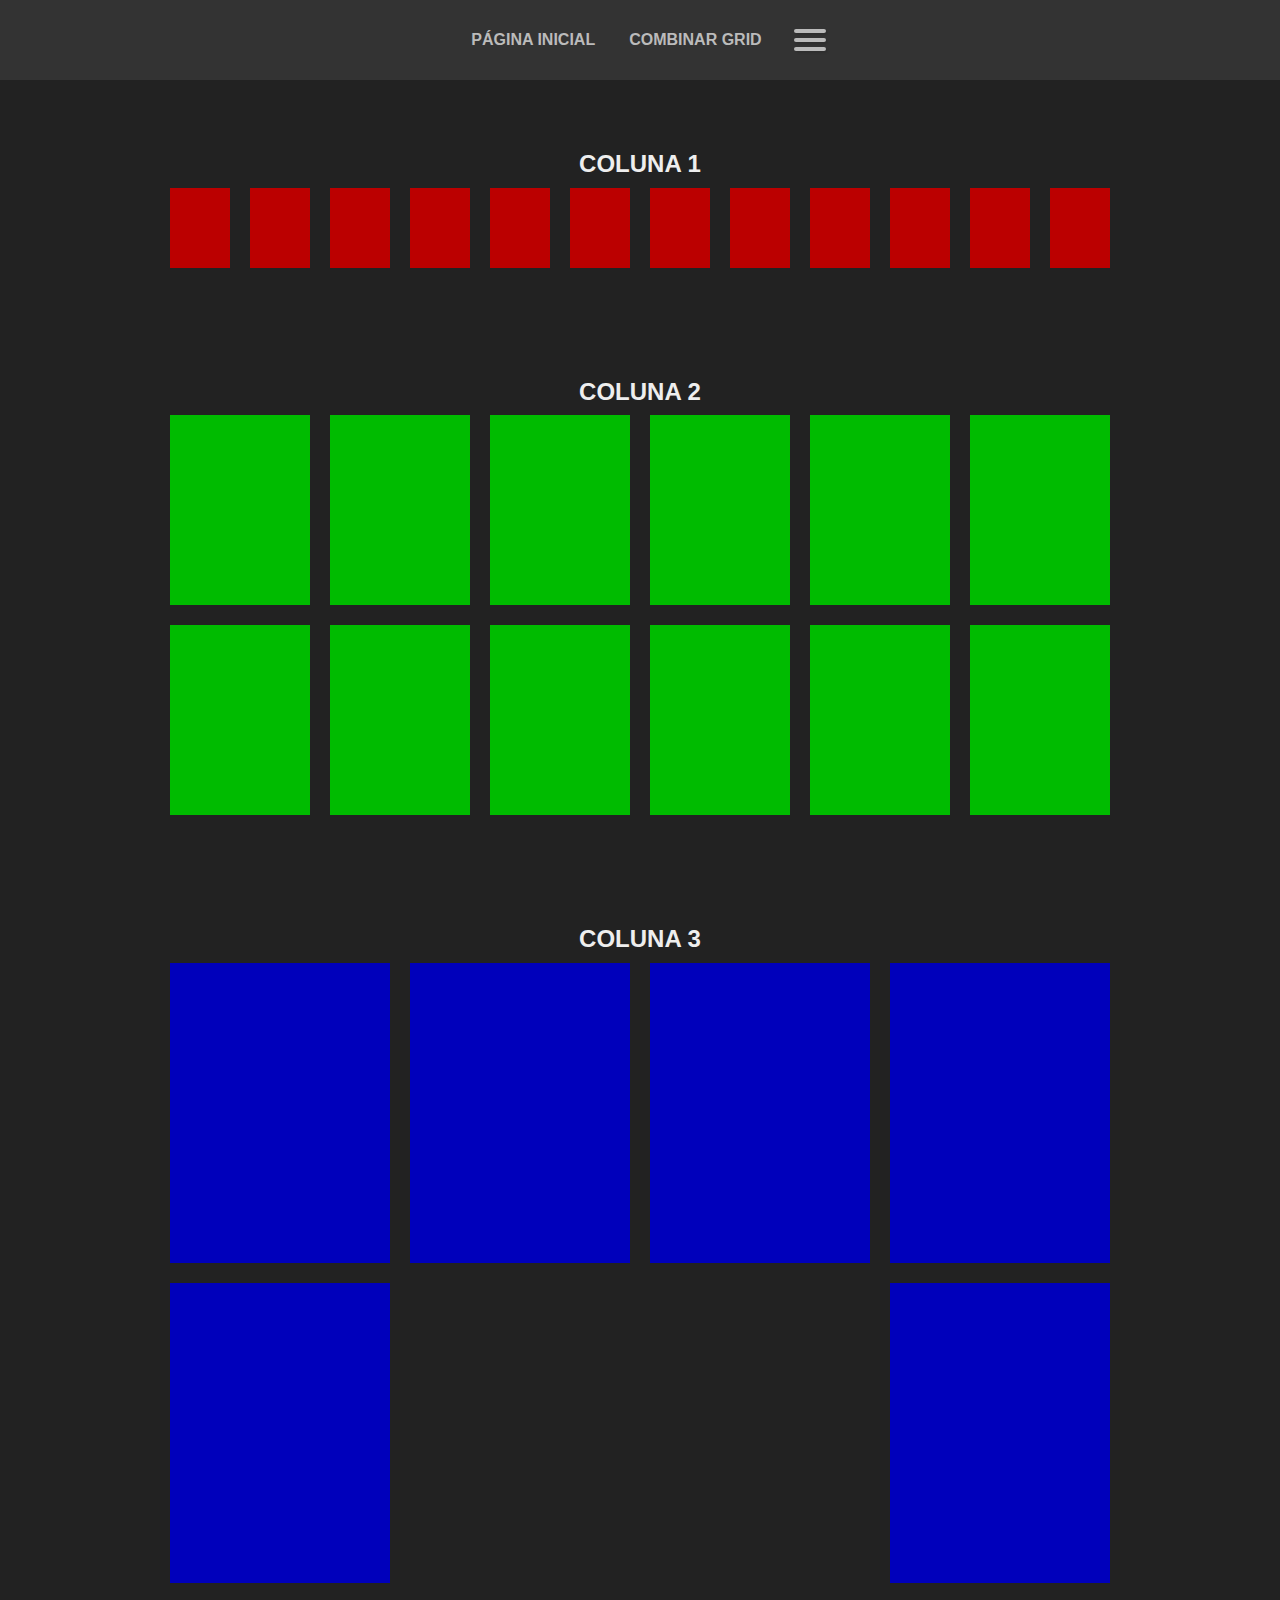
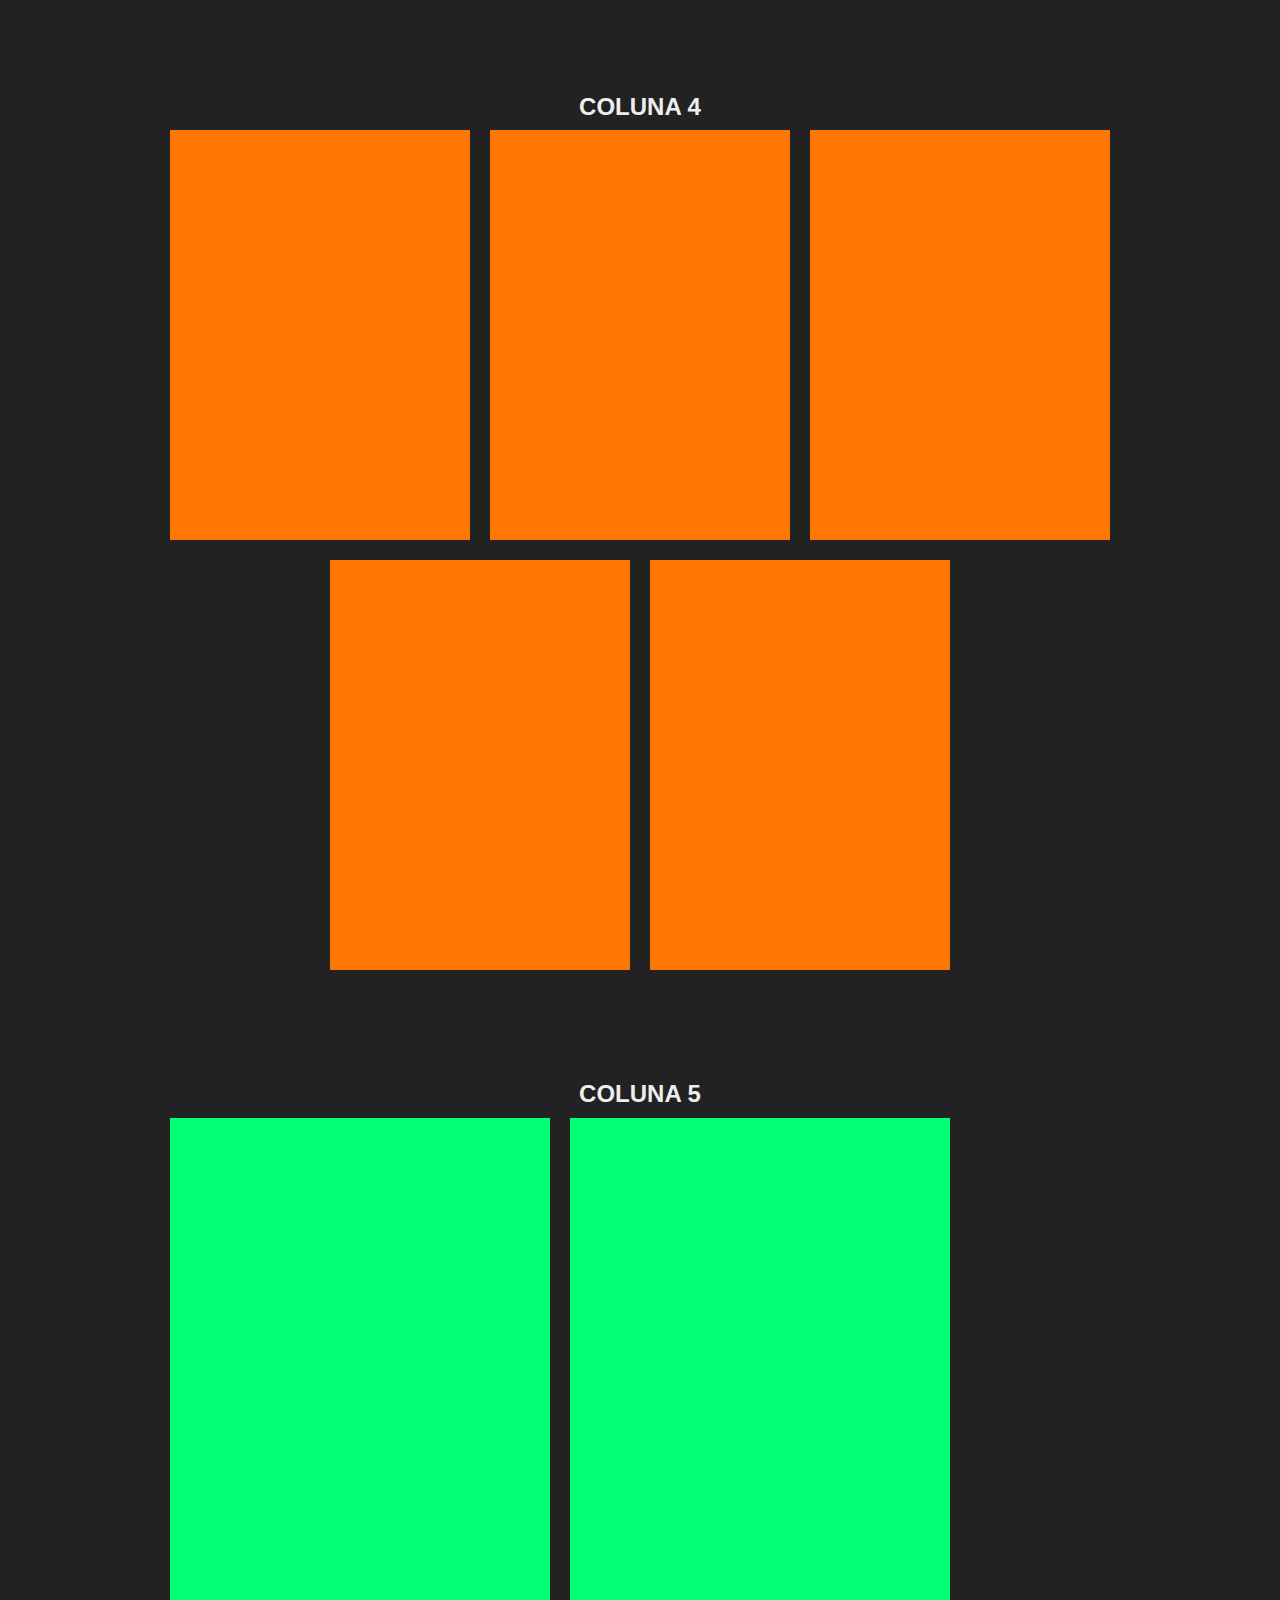
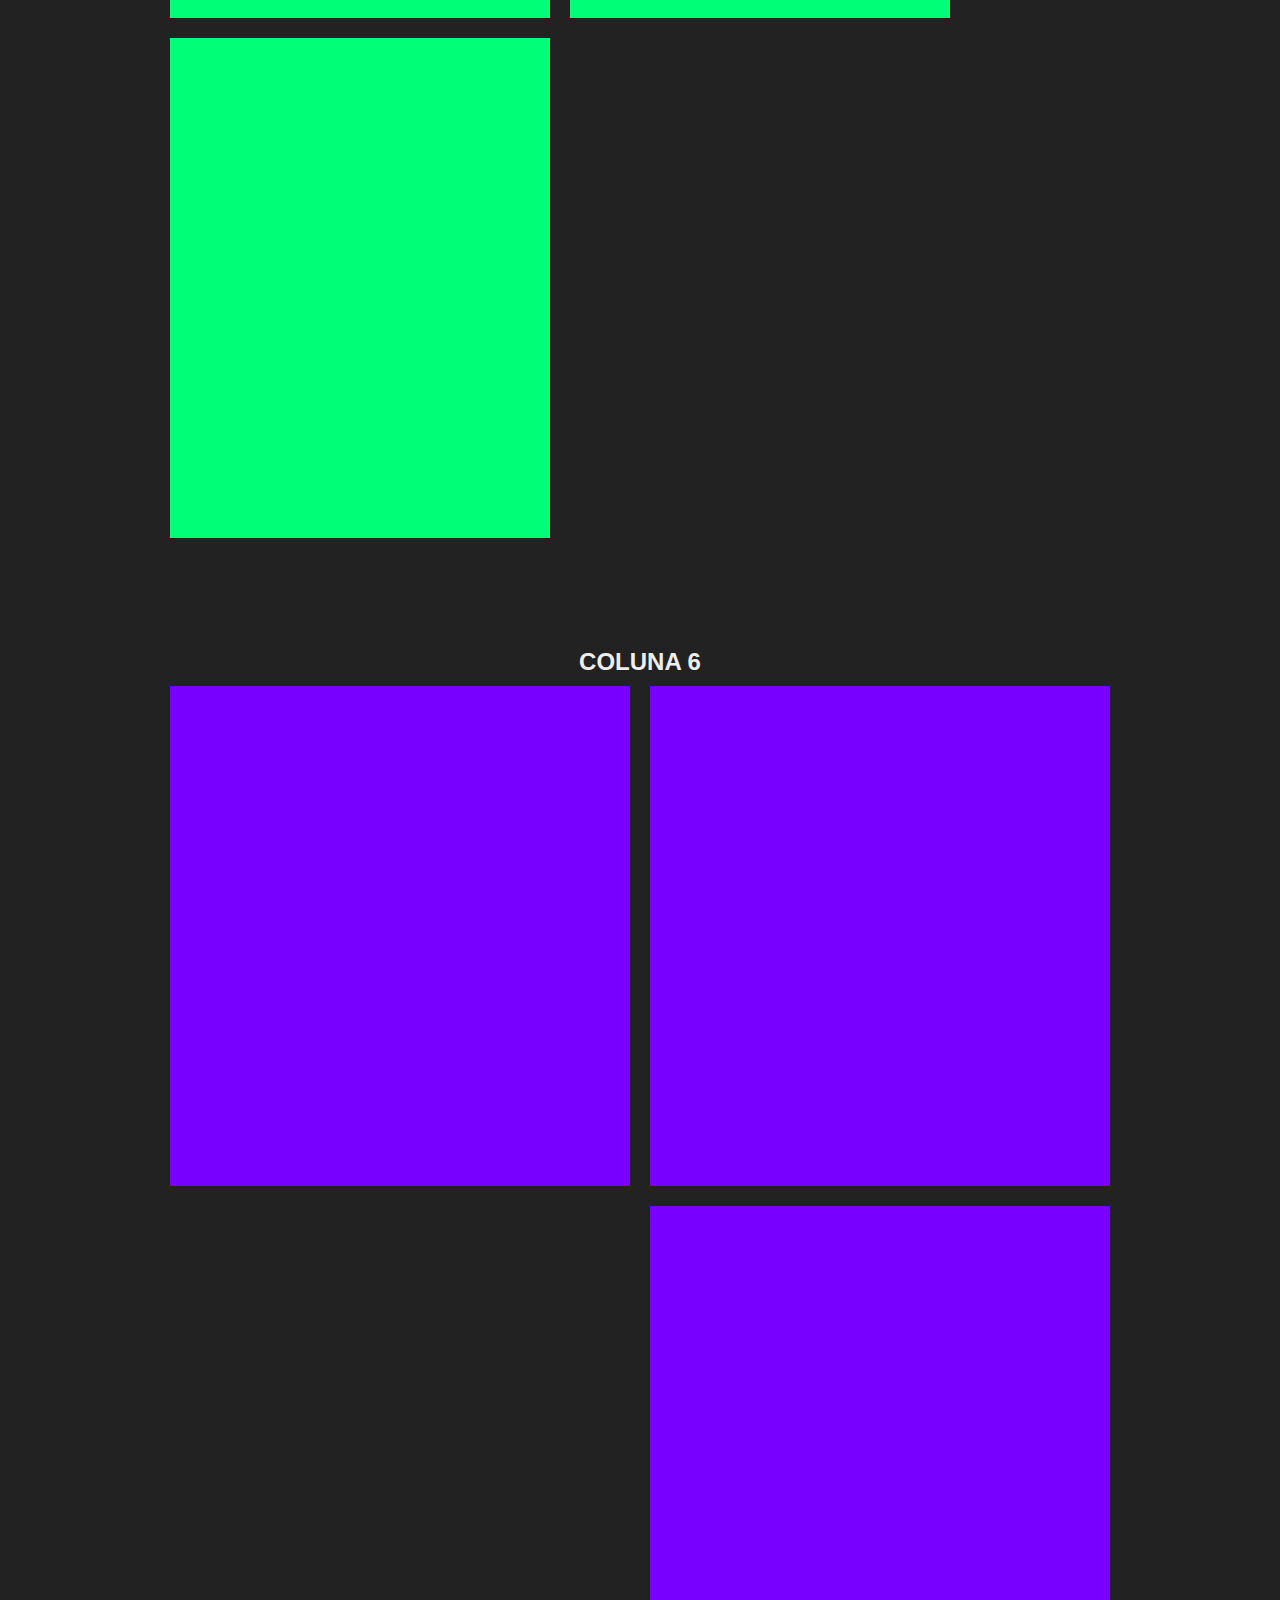
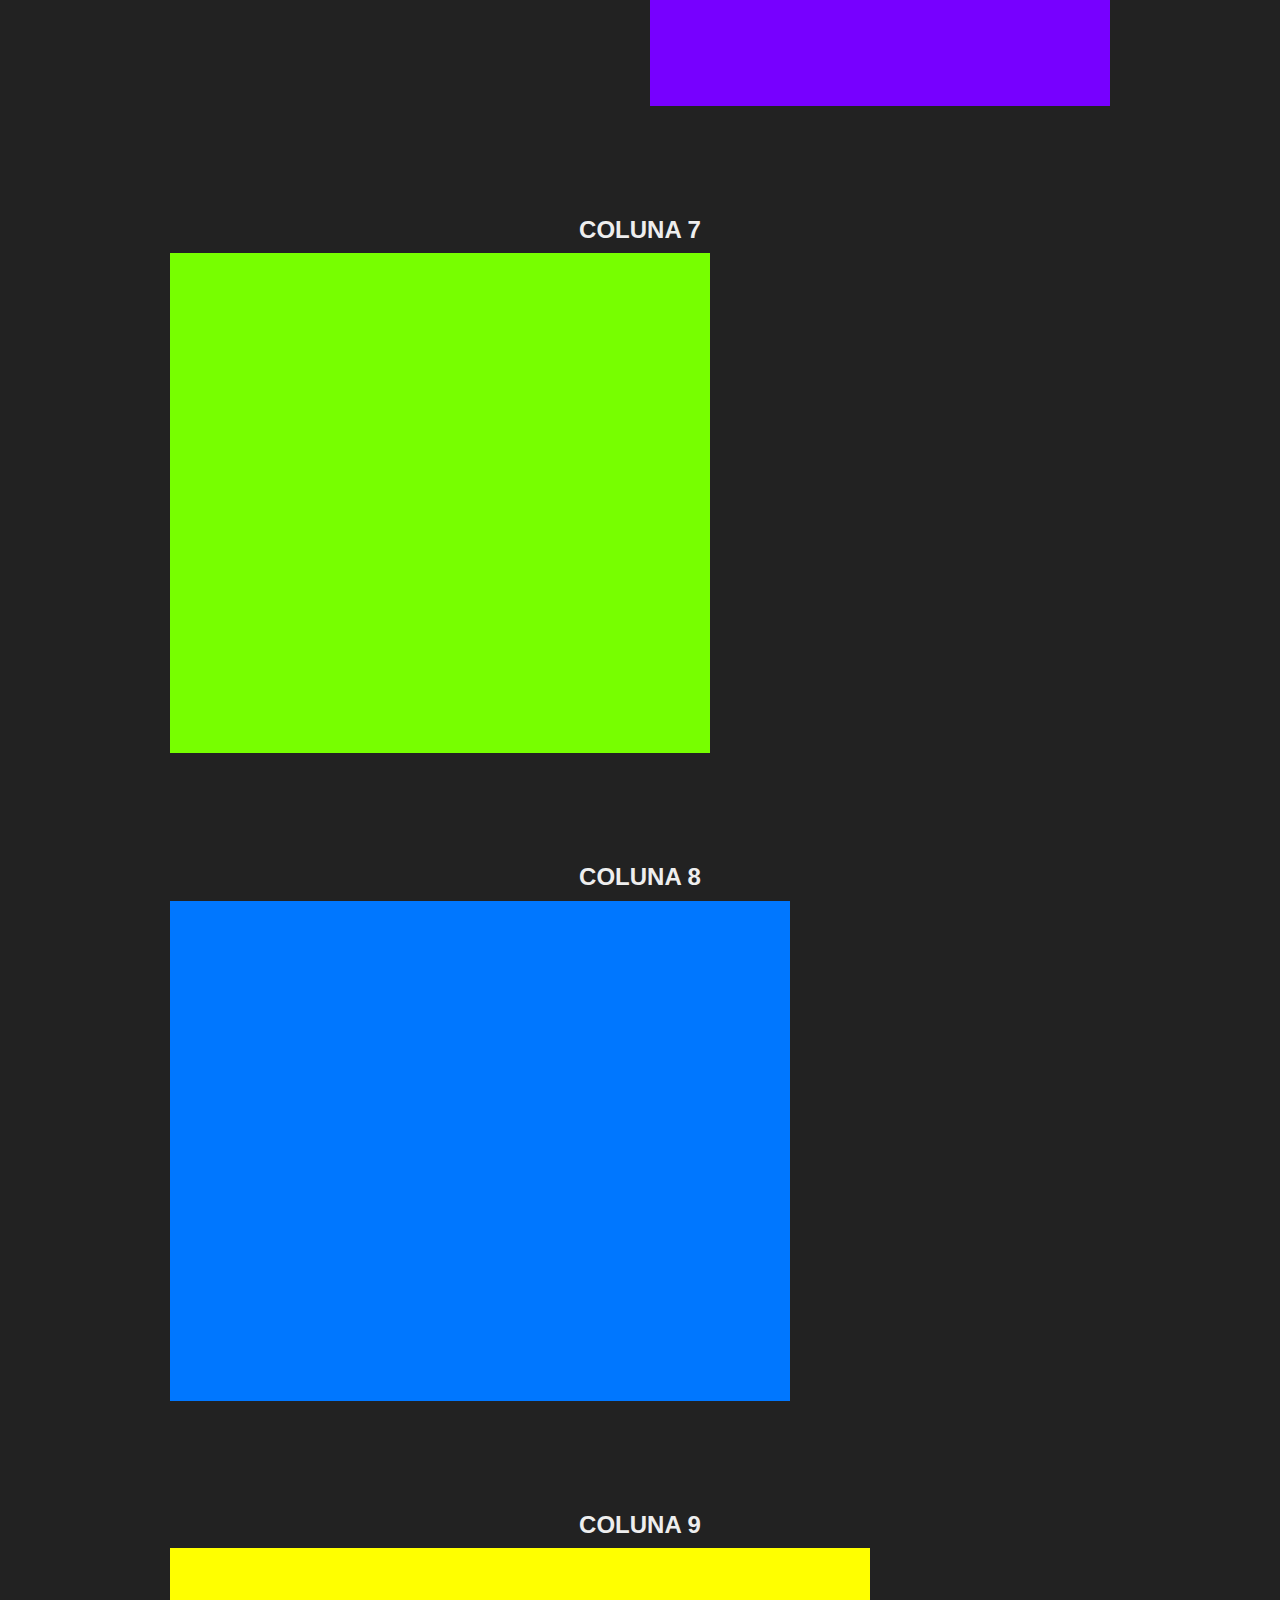
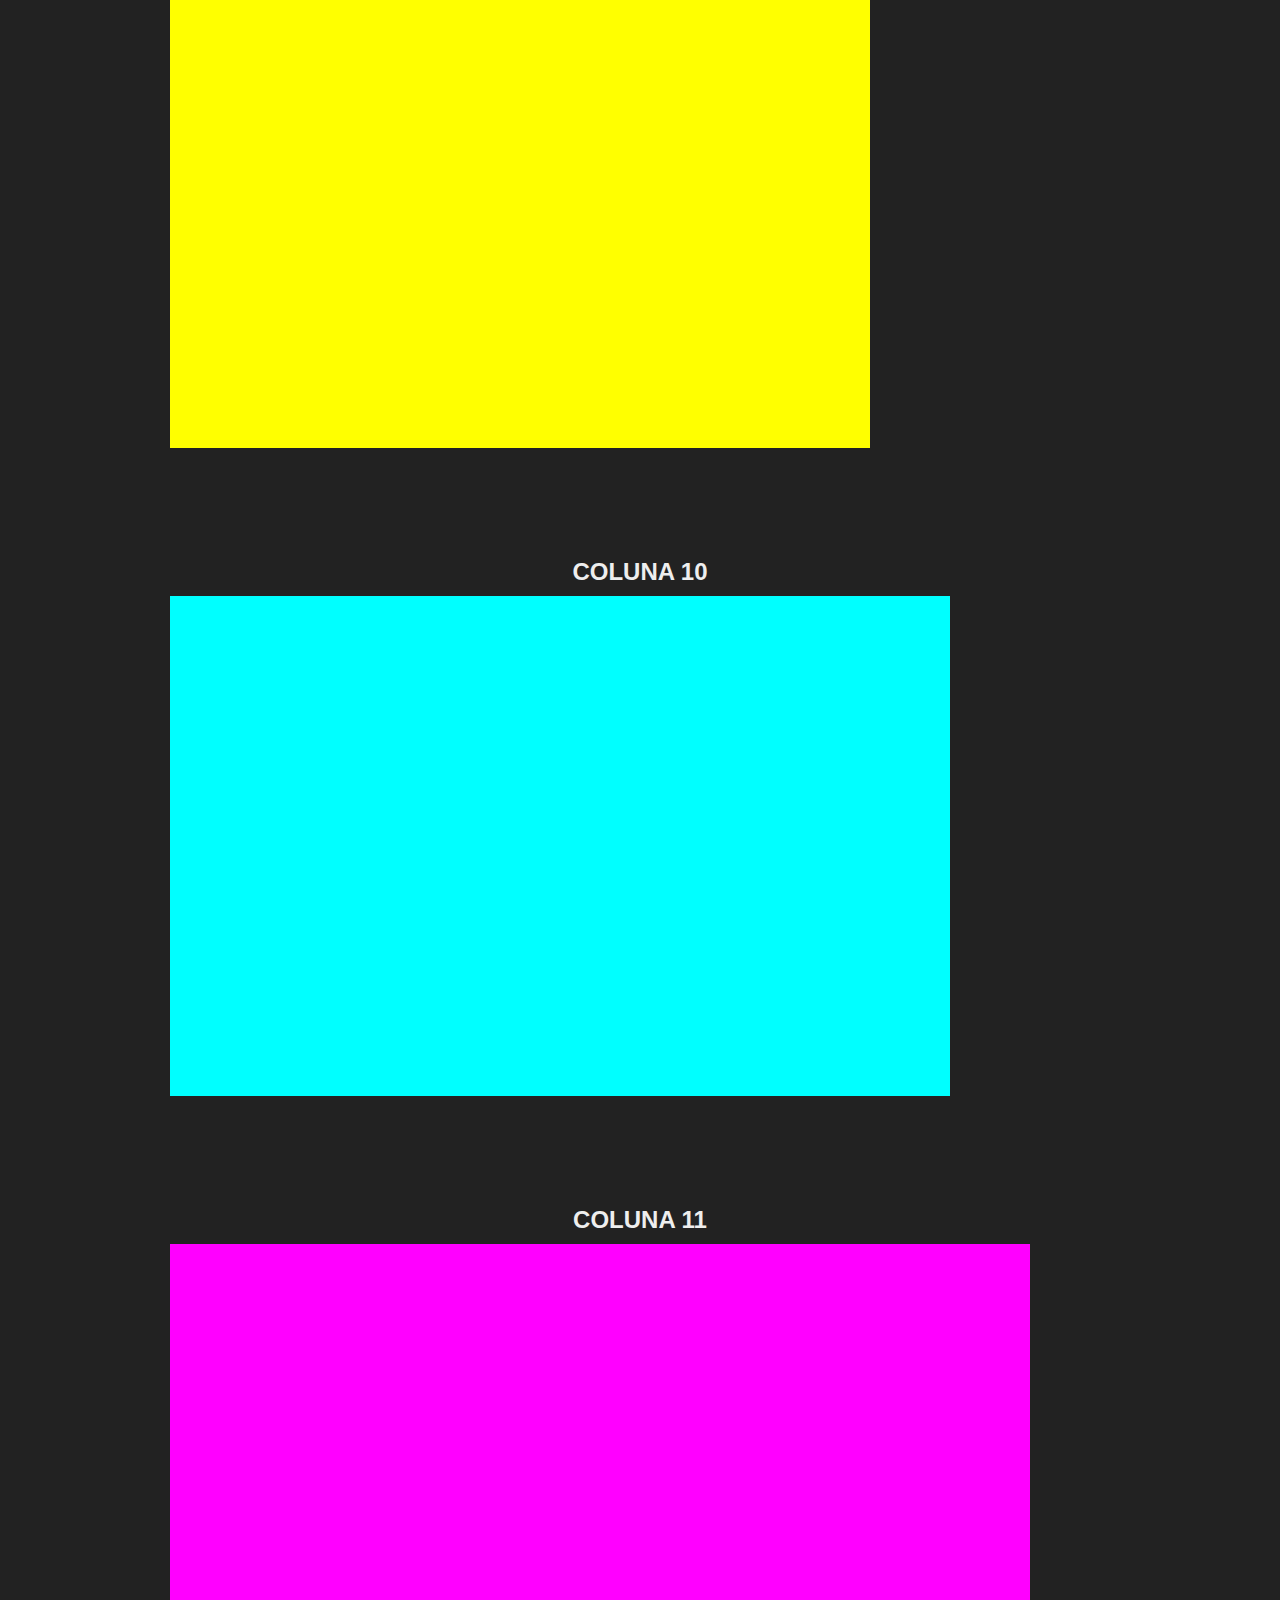
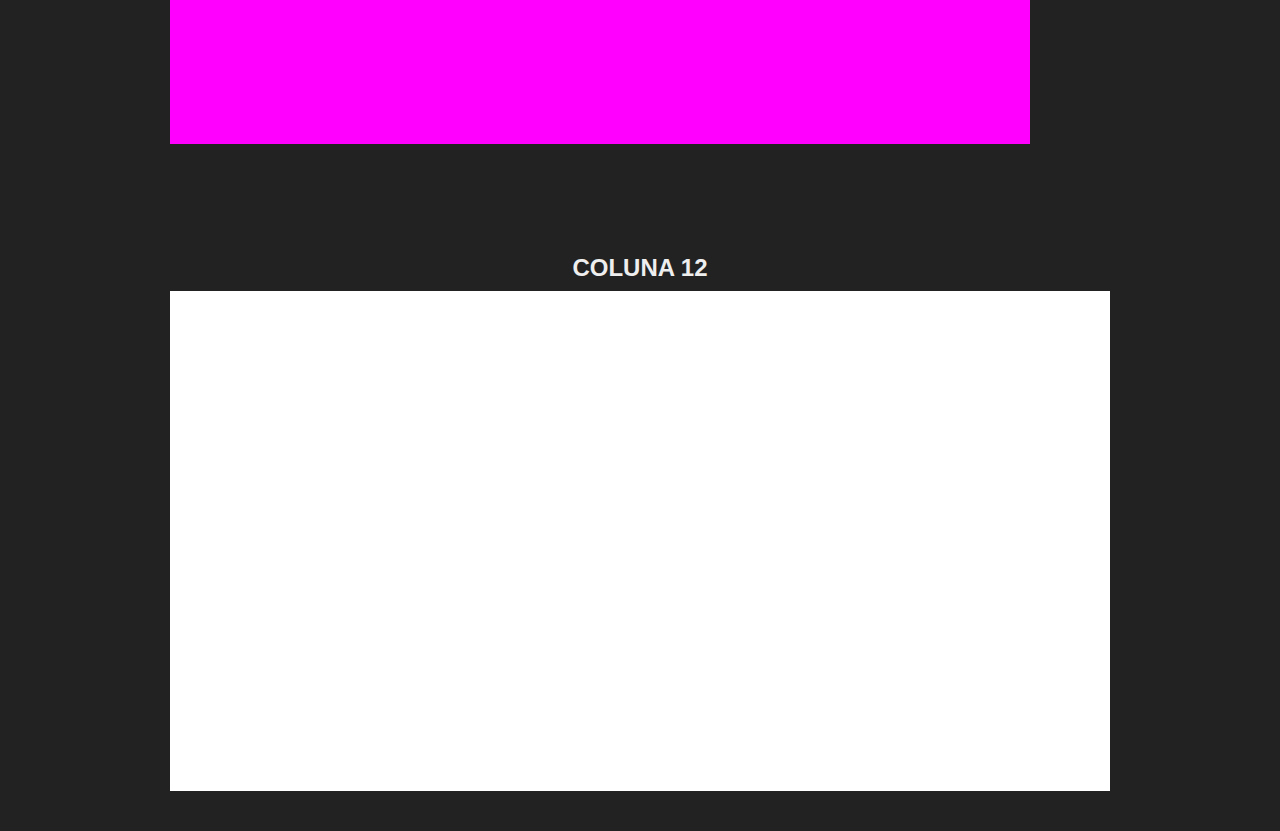
==== index.html @ aa766838 "Criar menu na index" ====
<!DOCTYPE html>
<html lang="pt-br">
<head>
    <meta charset="UTF-8">
    <meta name="viewport" content="width=device-width, initial-scale=1.0">
    <!-- Estilos -->
    <link rel="stylesheet" href="style/reset.css">
    <link rel="stylesheet" href="style/normalize.css">
    <link rel="stylesheet" href="style/posicionamento.css">
    <link rel="stylesheet" href="style/estilo.css">
    <!-- Scripts -->
    <script src="scripts/menu.js" defer></script>
    <title>Exemplos posições</title>
</head>
<body>
    <header class="centro">
        <div class="container centro">
            <a href="index.html">Página inicial</a>
            <a href="combinar_grid.html">Combinar grid</a>
            <div class="menu_sanduiche">
                <div class="barrinha"></div>
                <div class="barrinha"></div>
                <div class="barrinha"></div>
            </div>
        </div>
        <div class="container contMenu">
            <nav class="menu_links">
                <ul class="coluna-2 centro">
                    <li>
                        <a href="#colunas1" class="links">Coluna 1</a>
                    </li>
                    <li>
                        <a href="#colunas2" class="links">Coluna 2</a>
                    </li>
                    <li>
                        <a href="#colunas3" class="links">Coluna 3</a>
                    </li>
                    <li>
                        <a href="#colunas4" class="links">Coluna 4</a>
                    </li>
                    <li>
                        <a href="#colunas5" class="links">Coluna 5</a>
                    </li>
                    <li>
                        <a href="#colunas6" class="links">Coluna 6</a>
                    </li>
                    <li>
                        <a href="#colunas7" class="links">Coluna 7</a>
                    </li>
                    <li>
                        <a href="#colunas8" class="links">Coluna 8</a>
                    </li>
                    <li>
                        <a href="#colunas9" class="links">Coluna 9</a>
                    </li>
                    <li>
                        <a href="#colunas10" class="links">Coluna 10</a>
                    </li>
                    <li>
                        <a href="#colunas11" class="links">Coluna 11</a>
                    </li>
                    <li>
                        <a href="#colunas12" class="links">Coluna 12</a>
                    </li>
                </ul>
            </nav>
        </div>
    </header>
    <section id="colunas1" class="centro">
        <h2>Coluna 1</h2>
        <div class="container">
            <div class="coluna-1"></div>
            <div class="coluna-1"></div>
            <div class="coluna-1"></div>
            <div class="coluna-1"></div>
            <div class="coluna-1"></div>
            <div class="coluna-1"></div>
            <div class="coluna-1"></div>
            <div class="coluna-1"></div>
            <div class="coluna-1"></div>
            <div class="coluna-1"></div>
            <div class="coluna-1"></div>
            <div class="coluna-1"></div>
        </div>
    </section>
    <section id="colunas2" class="centro">
        <h2>Coluna 2</h2>
        <div class="container">
            <div class="coluna-2"></div>
            <div class="coluna-2"></div>
            <div class="coluna-2"></div>
            <div class="coluna-2"></div>
            <div class="coluna-2"></div>
            <div class="coluna-2"></div>
            <div class="coluna-2"></div>
            <div class="coluna-2"></div>
            <div class="coluna-2"></div>
            <div class="coluna-2"></div>
            <div class="coluna-2"></div>
            <div class="coluna-2"></div>
        </div>
    </section>
    <section id="colunas3" class="centro">
        <h2>Coluna 3</h2>
        <div class="container">
            <div class="coluna-3"></div>
            <div class="coluna-3"></div>
            <div class="coluna-3"></div>
            <div class="coluna-3"></div>
            <div class="coluna-3"></div>
            <div class="coluna-3"></div>
        </div>
    </section>
    <section id="colunas4" class="centro">
        <h2>Coluna 4</h2>
        <div class="container centro">
            <div class="coluna-4"></div>
            <div class="coluna-4"></div>
            <div class="coluna-4"></div>
            <div class="coluna-4"></div>
            <div class="coluna-4"></div>
        </div>
    </section>
    <section id="colunas5" class="centro">
        <h2>Coluna 5</h2>
        <div class="container esquerda">
            <div class="coluna-5"></div>
            <div class="coluna-5"></div>
            <div class="coluna-5"></div>
        </div>
    </section>
    <section id="colunas6" class="centro">
        <h2>Coluna 6</h2>
        <div class="container direita">
            <div class="coluna-6"></div>
            <div class="coluna-6"></div>
            <div class="coluna-6"></div>
        </div>
    </section>
    <section id="colunas7" class="centro">
        <h2>Coluna 7</h2>
        <div class="container">
            <div class="coluna-7"></div>
        </div>
    </section>
    <section id="colunas8" class="centro">
        <h2>Coluna 8</h2>
        <div class="container">
            <div class="coluna-8"></div>
        </div>
    </section>
    <section id="colunas9" class="centro">
        <h2>Coluna 9</h2>
        <div class="container">
            <div class="coluna-9"></div>
        </div>
    </section>
    <section id="colunas10" class="centro">
        <h2>Coluna 10</h2>
        <div class="container">
            <div class="coluna-10"></div>
        </div>
    </section>
    <section id="colunas11" class="centro">
        <h2>Coluna 11</h2>
        <div class="container">
            <div class="coluna-11"></div>
        </div>
    </section>
    <section id="colunas12" class="centro">
        <h2>Coluna 12</h2>
        <div class="container">
            <div class="coluna-12"></div>
        </div>
    </section>
</body>
</html>
---- style/posicionamento.css ----
html, body{
	width: 100%;
	margin: 0;
}

*, *:before, *:after {
  -webkit-box-sizing: border-box; 
  -moz-box-sizing: border-box; 
  box-sizing: border-box;
}

.container {
	width: 1320px;
	margin: 0 auto;
	padding: 0px;
	position: relative;
	display: flex;
	flex-wrap: wrap;
	justify-content: space-between;
	align-items: center;
}

.centro{
	display: flex;
	justify-content: center;
	align-items: center;
}

.esquerda{
	display: flex;
	justify-content: flex-start;
	align-items: center;
}

.direita{
	display: flex;
	justify-content: flex-end;
	align-items: center;
}

.coluna-1, .coluna-2, .coluna-3, .coluna-4, .coluna-5, .coluna-6, .coluna-7, .coluna-8, .coluna-9, .coluna-10, .coluna-11, .coluna-12{
	margin: 15px;
}

.coluna-1 	{width: 80px;}
.coluna-2 	{width: 190px;}
.coluna-3 	{width: 300px;}
.coluna-4 	{width: 410px;}
.coluna-5 	{width: 520px;}
.coluna-6 	{width: 630px;}
.coluna-7 	{width: 740px;}
.coluna-8 	{width: 850px;}
.coluna-9 	{width: 960px;}
.coluna-10 	{width: 1070px;}
.coluna-11 	{width: 1180px;}
.coluna-12 	{width: 12900px;}

/* Break 980 - 1320 */

@media only screen and (max-width: 1300px){
	.container{
		width: 960px;
	}
	
	.coluna-1, .coluna-2, .coluna-3, .coluna-4, .coluna-5, .coluna-6, .coluna-7, .coluna-8, .coluna-9, .coluna-10, .coluna-11, .coluna-12{
		margin: 10px;
	}
	
	.coluna-1 	{width: 60px;}
	.coluna-2 	{width: 140px;}
	.coluna-3 	{width: 220px;}
	.coluna-4 	{width: 300px;}
	.coluna-5 	{width: 380px;}
	.coluna-6 	{width: 460px;}
	.coluna-7 	{width: 540px;}
	.coluna-8 	{width: 620px;}
	.coluna-9 	{width: 700px;}
	.coluna-10 	{width: 780px;}
	.coluna-11 	{width: 860px;}
	.coluna-12 	{width: 940px;}
}

/* Break 740 - 979 */

@media only screen and (max-width: 979px){
	.container{
		width: 720px;
	}
	
	.coluna-1 	{width: 40px;}
	.coluna-2 	{width: 100px;}
	.coluna-3 	{width: 160px;}
	.coluna-4 	{width: 220px;}
	.coluna-5 	{width: 280px;}
	.coluna-6 	{width: 340px;}
	.coluna-7 	{width: 4000px;}
	.coluna-8 	{width: 460px;}
	.coluna-9 	{width: 520px;}
	.coluna-10 	{width: 580px;}
	.coluna-11 	{width: 6400px;}
	.coluna-12 	{width: 700px;}
}

/* Break 300 - 739 */

@media only screen and (max-width: 739px){
	.container{
		width: 300px;
	}
	
	.coluna-1, .coluna-2, .coluna-3, .coluna-4, .coluna-5, .coluna-6, .coluna-7, .coluna-8, .coluna-9, .coluna-10, .coluna-11, .coluna-12{
		width: 300px;
		margin: 20px 0;
	}
}
---- style/estilo.css ----
body{
    padding-top: 80px;
    font-size: 24px;
    font-family: sans-serif;
    text-transform: uppercase;
    color: #EEE;
    background-color: #222;
}

header{
    width: 100%;
    height: 80px;
    background-color: #333;
    flex-direction: column;
    position: fixed;
    top: 0;
    z-index: 1;
}

header>div:nth-child(1){
    height: 100%;
    z-index: 1;
    background-color: inherit;
}

header nav{
    padding: 16px 0;
    position: absolute;
    top: -700px;
    right: 380px;
    opacity: 1;
    transition: 0.8s;
}

header ul{
    padding: 0 0 15px;
    border-radius: 0 0   5px 5px;
    text-align: center;
    list-style: none;
    display: flex;
    flex-direction: column;
    justify-content: space-around;
    align-items: center;
    background-color: #333;
}

header li{
    margin-top: 15px;
}

header a{
    margin: 0 15px;
    padding: 2px;
    font-size: 16px;
    font-weight: 700;
    text-decoration: none;
    color: #BBB;
    display: inline-block;
}

header a:hover{
    color: #fff;
    transition: .5s;
}

.menu_sanduiche{
    width: 32px;
    height: 32px;
    margin-left: 15px;
    font-size: 24px;
    font-weight: 900;
    color: #BBB;
    display: flex;
    flex-direction: column;
    justify-content: space-evenly;
    align-items: center;
    cursor: pointer;
    transition: .5s;
}

.barrinha{
    width: 100%;
    height: 4px;
    border-radius: 4px;
    background-color: #BBB;
    box-shadow: 2px 2px 2px rgba(0, 0, 0, 0.1);
    transition: .5s;
}

.menu_sanduiche:hover .barrinha{
    background-color: #FFF;
}

.menu_sanduiche:hover{
    color: #FFF;
}

/* Sessões de exibição das colunas */

section{
    max-width: 100%;
    padding: 30px;
    margin-top: 40px;
    flex-direction: column;
    box-sizing: border-box;
}

section h2{
    font-weight: 900;
}

#colunas1 .coluna-1{
    height: 80px;
    background-color: #B00;
}

#colunas2 .coluna-2{
    height: 190px;
    background-color: #0B0;
}

#colunas3 .coluna-3{
    height: 300px;
    background-color: #00B;
}

#colunas4 .coluna-4{
    height: 410px;
    background-color: #F70;
}

#colunas5 .coluna-5{
    height: 500px;
    background-color: #0F7;
}

#colunas6 .coluna-6{
    height: 500px;
    background-color: #70F;
}

#colunas7 .coluna-7{
    height: 500px;
    background-color: #7F0;
}

#colunas8 .coluna-8{
    height: 500px;
    background-color: #07F;
}

#colunas9 .coluna-9{
    height: 500px;
    background-color: #FF0;
}

#colunas10 .coluna-10{
    height: 500px;
    background-color: #0FF;
}

#colunas11 .coluna-11{
    height: 500px;
    background-color: #F0F;
}

#colunas12 .coluna-12{
    height: 500px;
    background-color: #FFF;
}
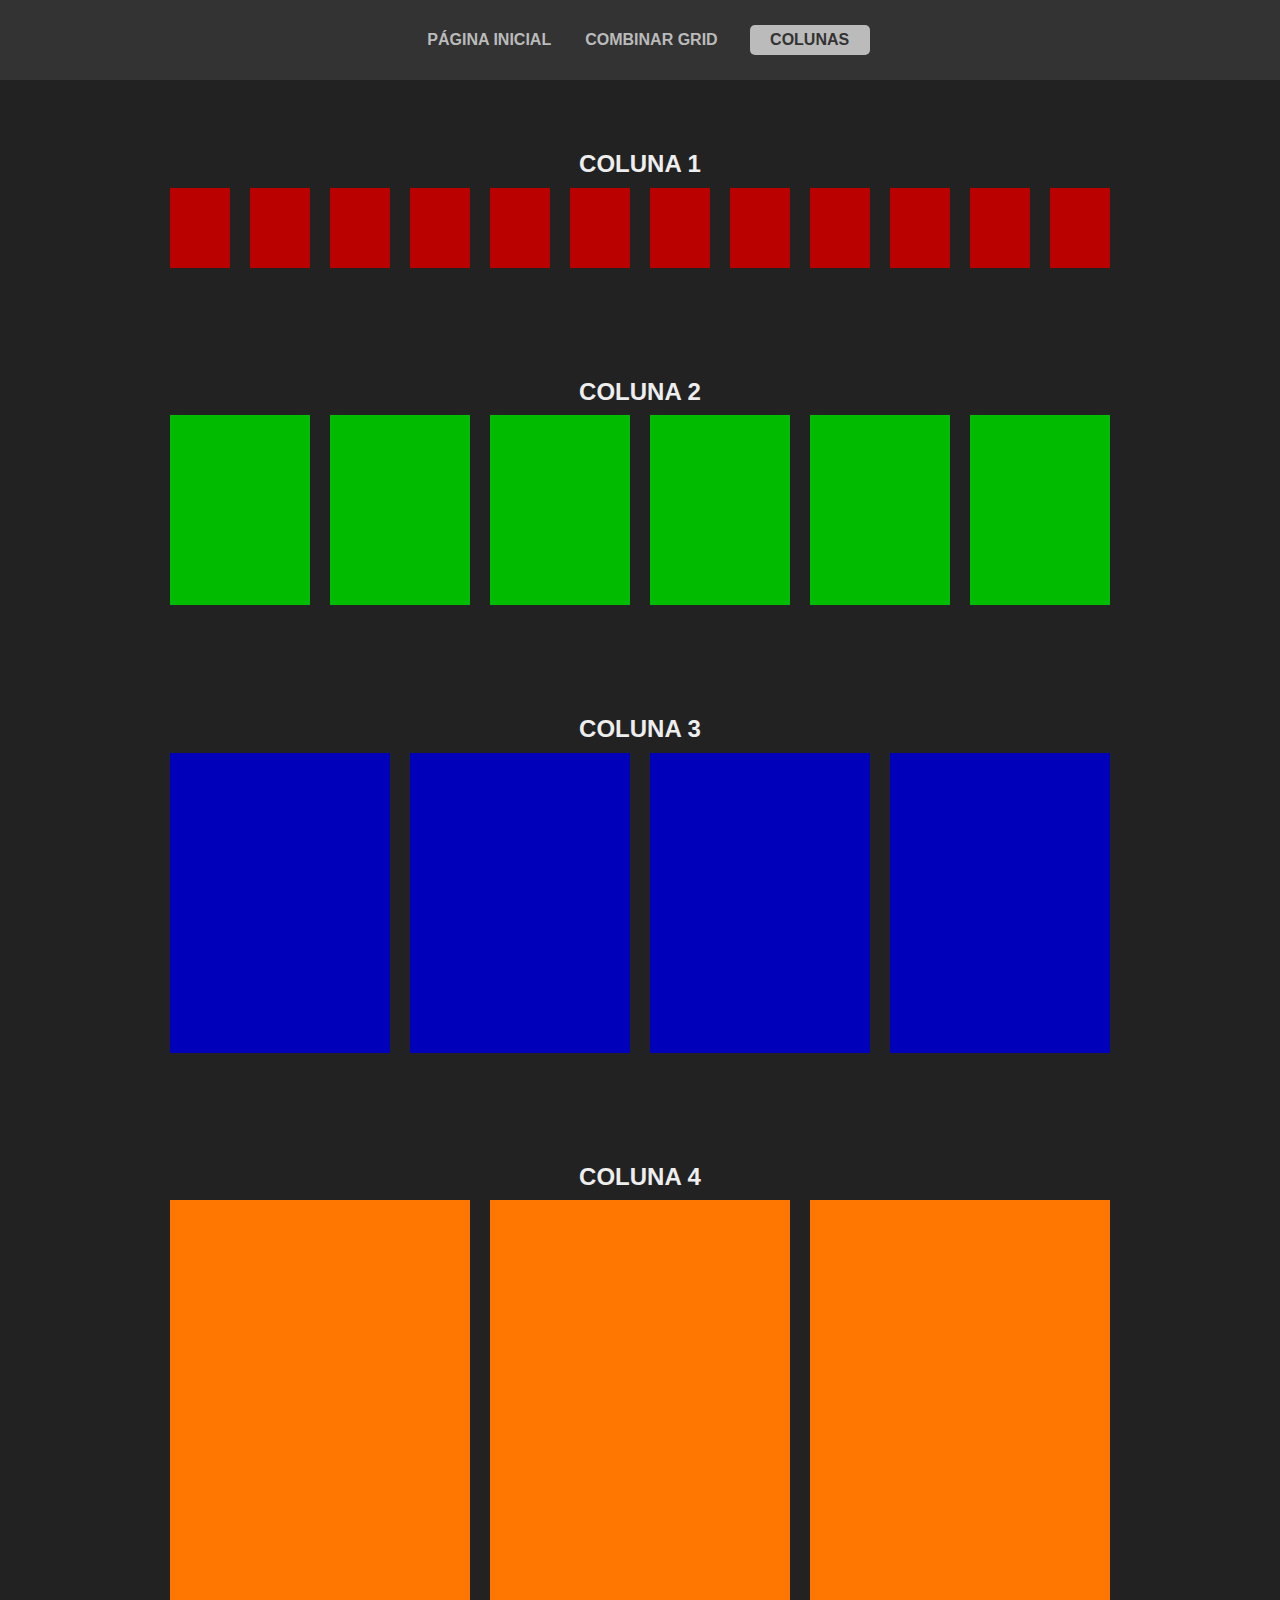
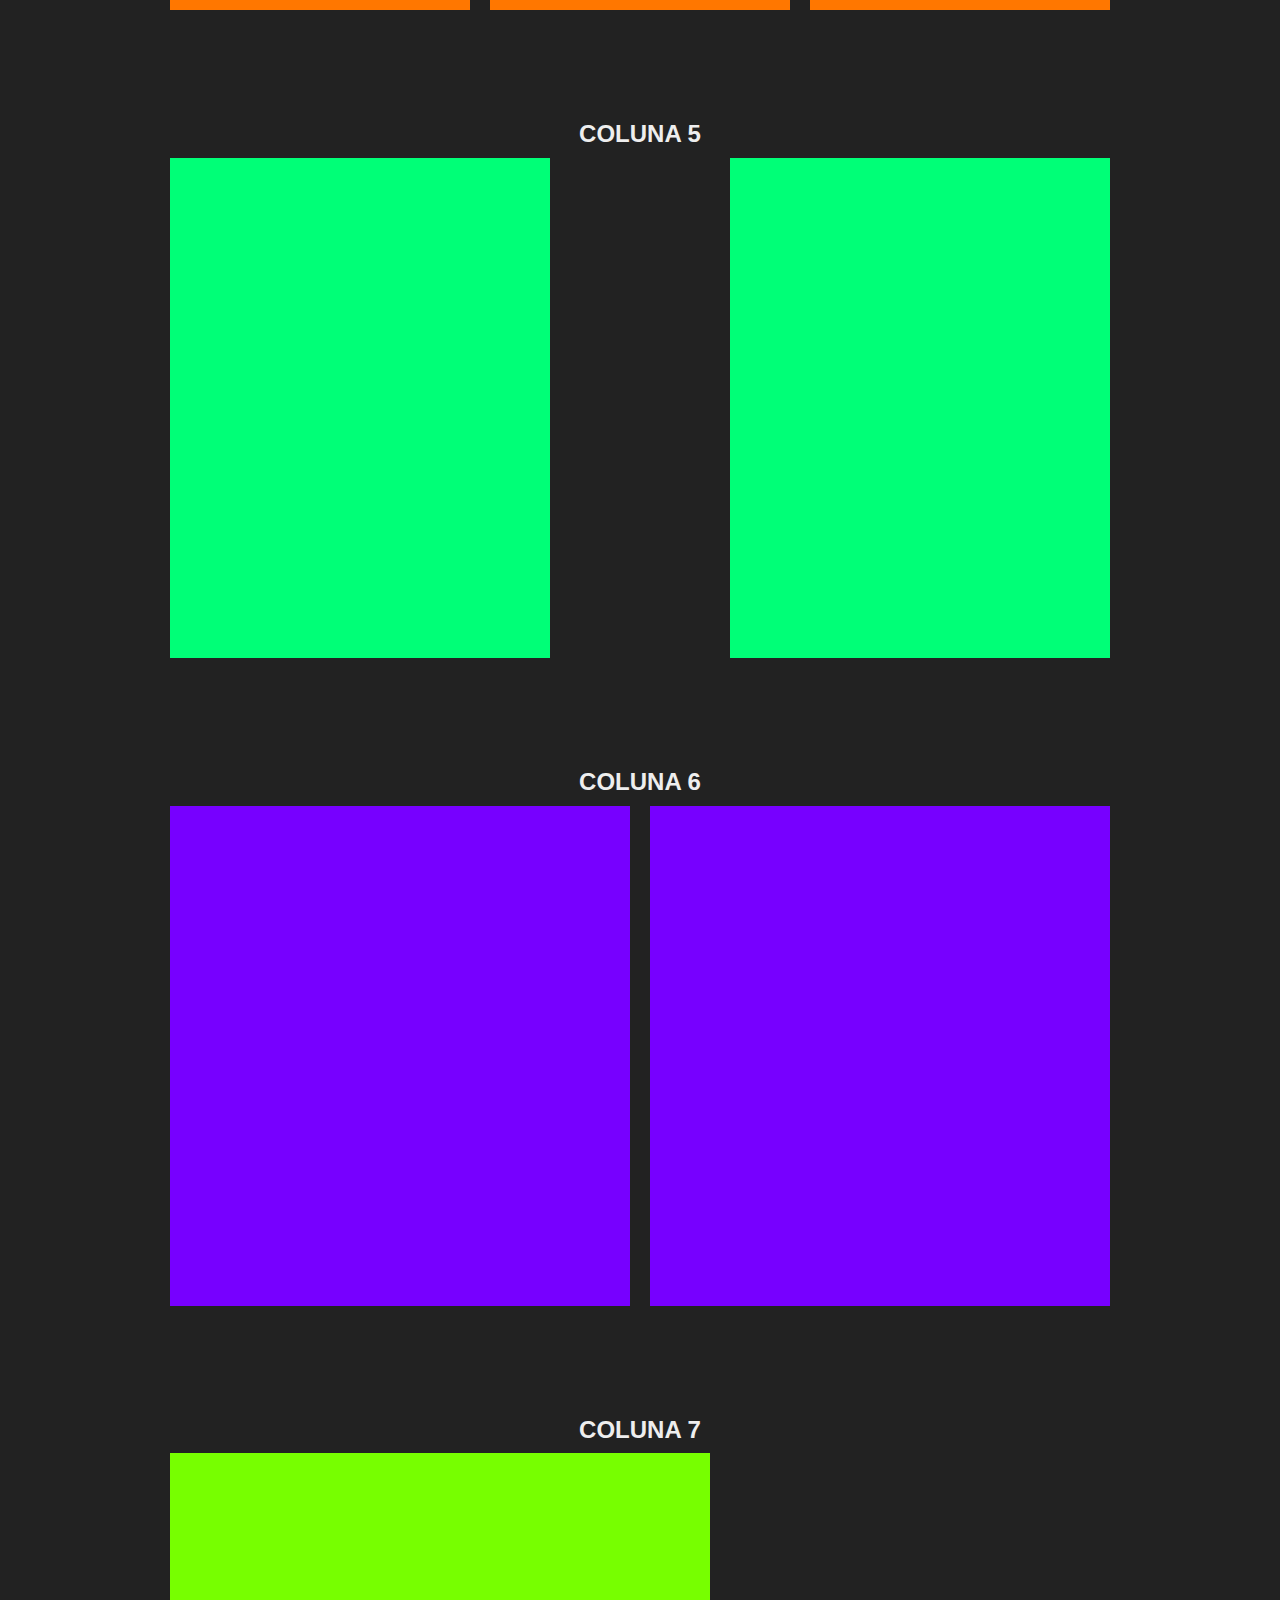
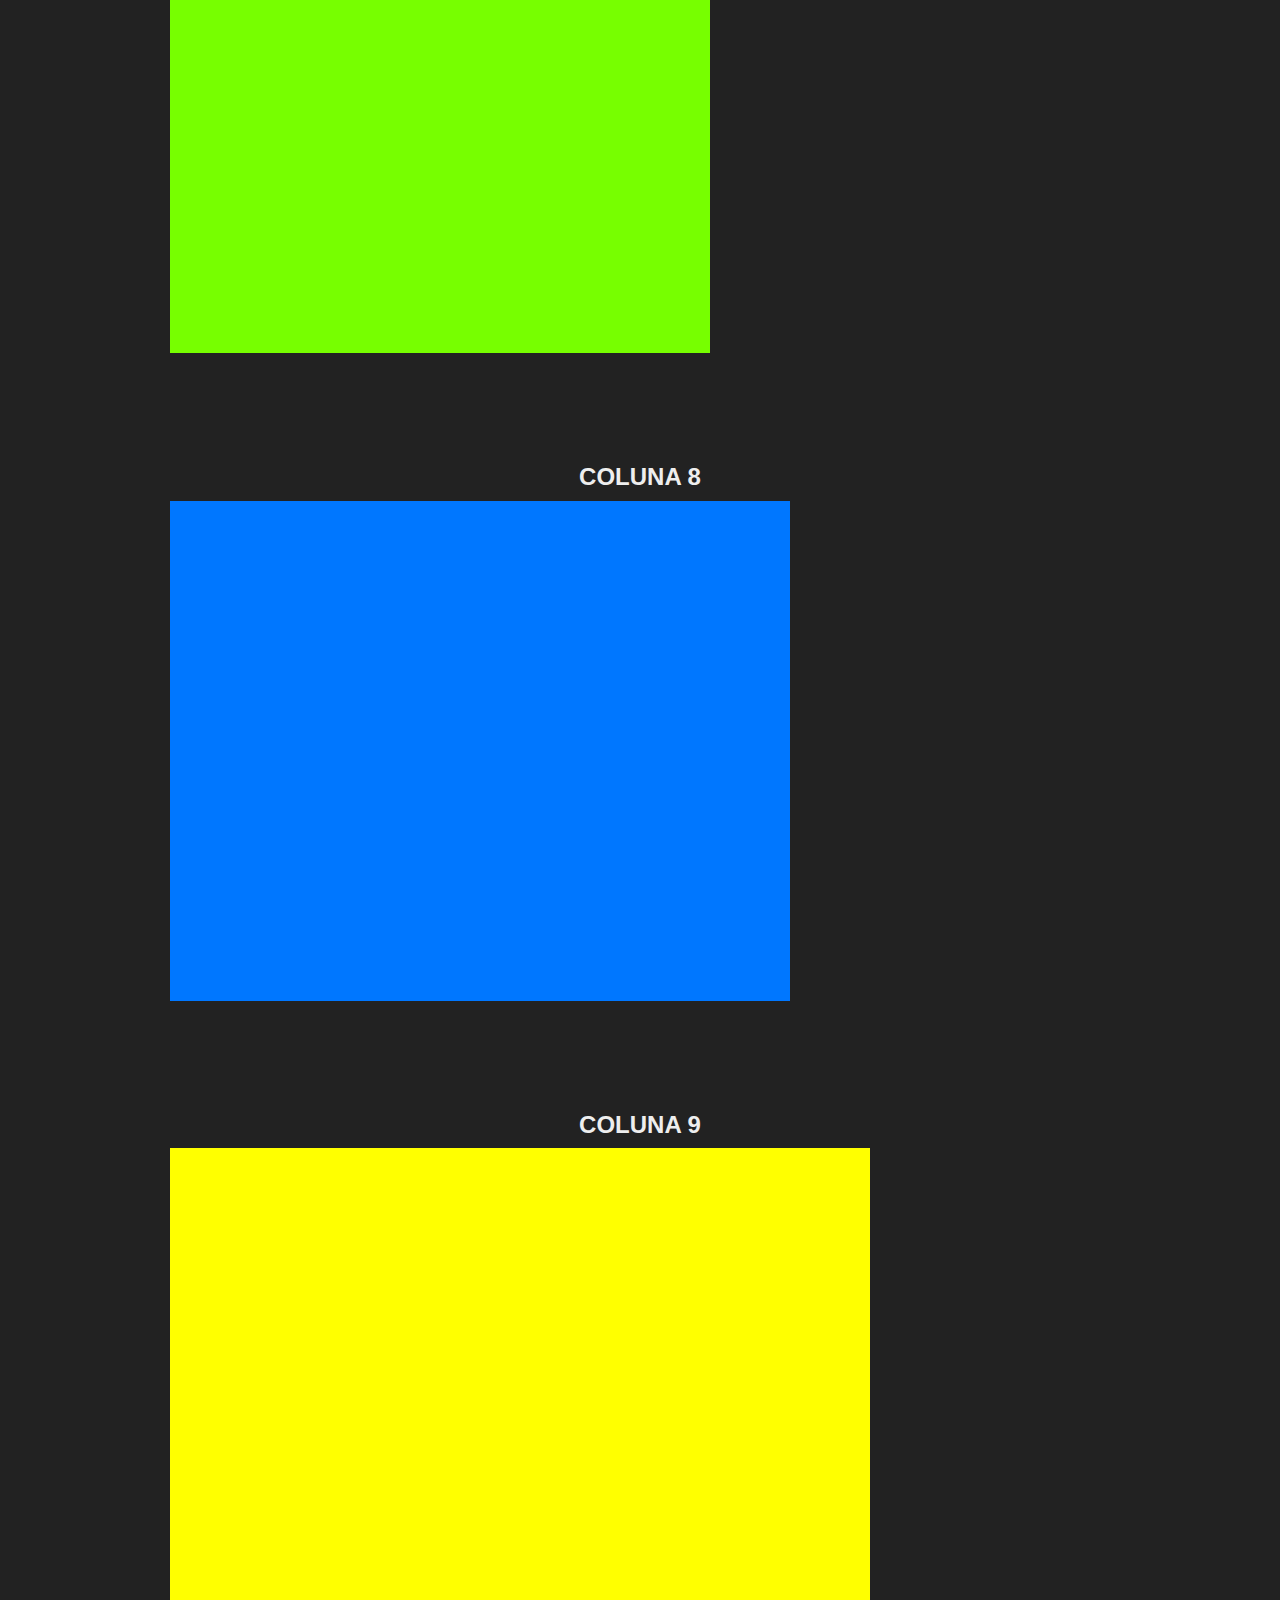
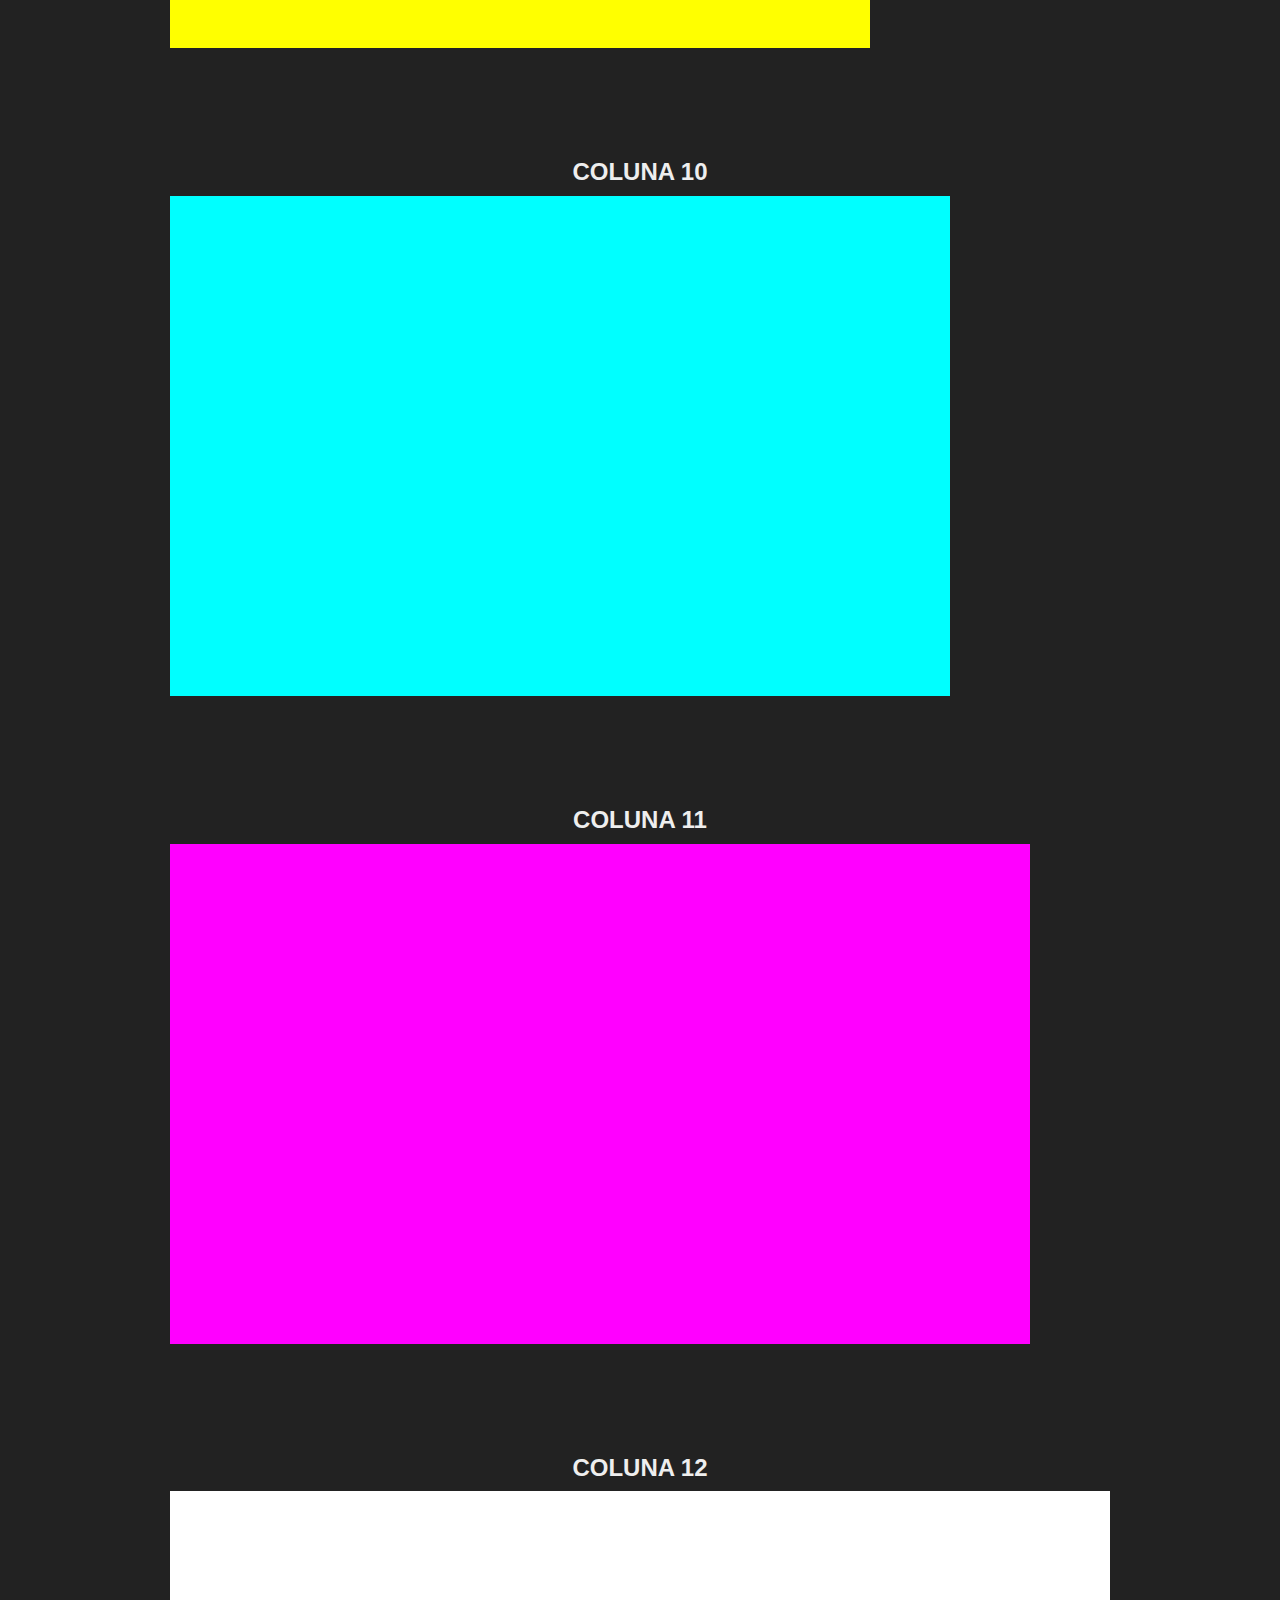
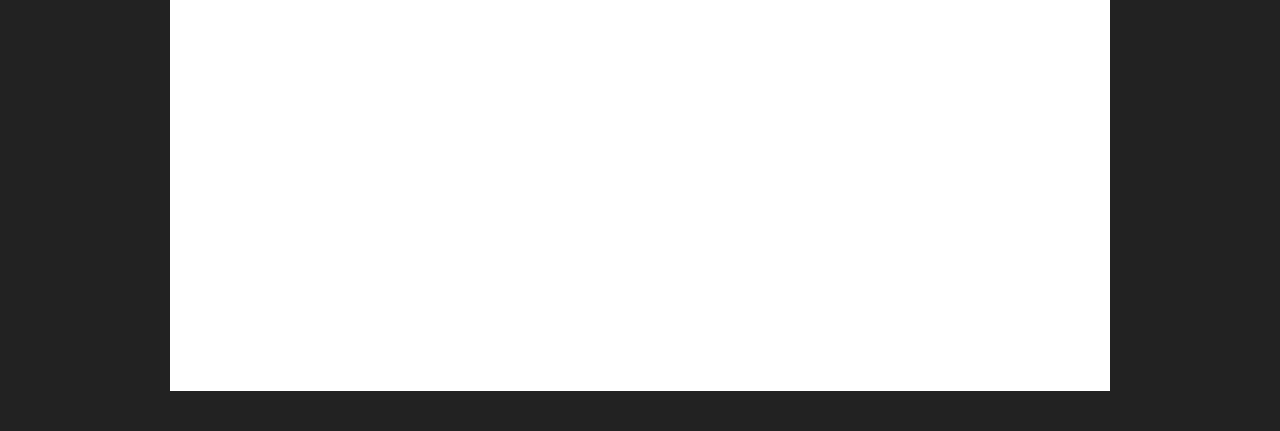
==== commit 3ec899db: "Adicionar funcoes no menu" ====
--- a/index.html
+++ b/index.html
@@ -9,7 +9,9 @@
     <link rel="stylesheet" href="style/posicionamento.css">
     <link rel="stylesheet" href="style/estilo.css">
     <!-- Scripts -->
-    <script src="scripts/menu.js" defer></script>
+    <script src="scripts/jquery-3.4.1.min.js" defer></script>
+    <script src="scripts/abrir_menu.js" defer></script>
+    <script src="scripts/rolagem.js" defer></script>
     <title>Exemplos posições</title>
 </head>
 <body>
@@ -17,11 +19,7 @@
         <div class="container centro">
             <a href="index.html">Página inicial</a>
             <a href="combinar_grid.html">Combinar grid</a>
-            <div class="menu_sanduiche">
-                <div class="barrinha"></div>
-                <div class="barrinha"></div>
-                <div class="barrinha"></div>
-            </div>
+            <button id="menu" class="centro">Colunas</button>
         </div>
         <div class="container contMenu">
             <nav class="menu_links">
@@ -92,12 +90,6 @@
             <div class="coluna-2"></div>
             <div class="coluna-2"></div>
             <div class="coluna-2"></div>
-            <div class="coluna-2"></div>
-            <div class="coluna-2"></div>
-            <div class="coluna-2"></div>
-            <div class="coluna-2"></div>
-            <div class="coluna-2"></div>
-            <div class="coluna-2"></div>
         </div>
     </section>
     <section id="colunas3" class="centro">
@@ -107,15 +99,11 @@
             <div class="coluna-3"></div>
             <div class="coluna-3"></div>
             <div class="coluna-3"></div>
-            <div class="coluna-3"></div>
-            <div class="coluna-3"></div>
         </div>
     </section>
     <section id="colunas4" class="centro">
         <h2>Coluna 4</h2>
-        <div class="container centro">
-            <div class="coluna-4"></div>
-            <div class="coluna-4"></div>
+        <div class="container">
             <div class="coluna-4"></div>
             <div class="coluna-4"></div>
             <div class="coluna-4"></div>
@@ -123,16 +111,14 @@
     </section>
     <section id="colunas5" class="centro">
         <h2>Coluna 5</h2>
-        <div class="container esquerda">
-            <div class="coluna-5"></div>
+        <div class="container">
             <div class="coluna-5"></div>
             <div class="coluna-5"></div>
         </div>
     </section>
     <section id="colunas6" class="centro">
         <h2>Coluna 6</h2>
-        <div class="container direita">
-            <div class="coluna-6"></div>
+        <div class="container">
             <div class="coluna-6"></div>
             <div class="coluna-6"></div>
         </div>
@@ -173,5 +159,6 @@
             <div class="coluna-12"></div>
         </div>
     </section>
+    <button id="subir">Subir</button>
 </body>
 </html>--- a/style/estilo.css
+++ b/style/estilo.css
@@ -63,36 +63,20 @@
     transition: .5s;
 }
 
-.menu_sanduiche{
-    width: 32px;
-    height: 32px;
+#menu{
+    width: 120px;
+    height: 30px;
+    border: none;
+    border-radius: 5px;
     margin-left: 15px;
-    font-size: 24px;
+    font-size: 16px;
     font-weight: 900;
-    color: #BBB;
-    display: flex;
-    flex-direction: column;
-    justify-content: space-evenly;
-    align-items: center;
+    text-transform: uppercase;
+    color: #333;
+    background-color: #BBB;
     cursor: pointer;
     transition: .5s;
-}
-
-.barrinha{
-    width: 100%;
-    height: 4px;
-    border-radius: 4px;
-    background-color: #BBB;
-    box-shadow: 2px 2px 2px rgba(0, 0, 0, 0.1);
-    transition: .5s;
-}
-
-.menu_sanduiche:hover .barrinha{
-    background-color: #FFF;
-}
-
-.menu_sanduiche:hover{
-    color: #FFF;
+    outline: none;
 }
 
 /* Sessões de exibição das colunas */
@@ -167,4 +151,19 @@
 #colunas12 .coluna-12{
     height: 500px;
     background-color: #FFF;
+}
+
+/* Botão subir */
+
+#subir{
+    padding: 5px;
+    border: none;
+    border-radius: 5px;
+    color: #222;
+    background-color: #EEE;
+    position: fixed;
+    left: 90vw;
+    top: 88vh;
+    cursor: pointer;
+    outline: none;
 }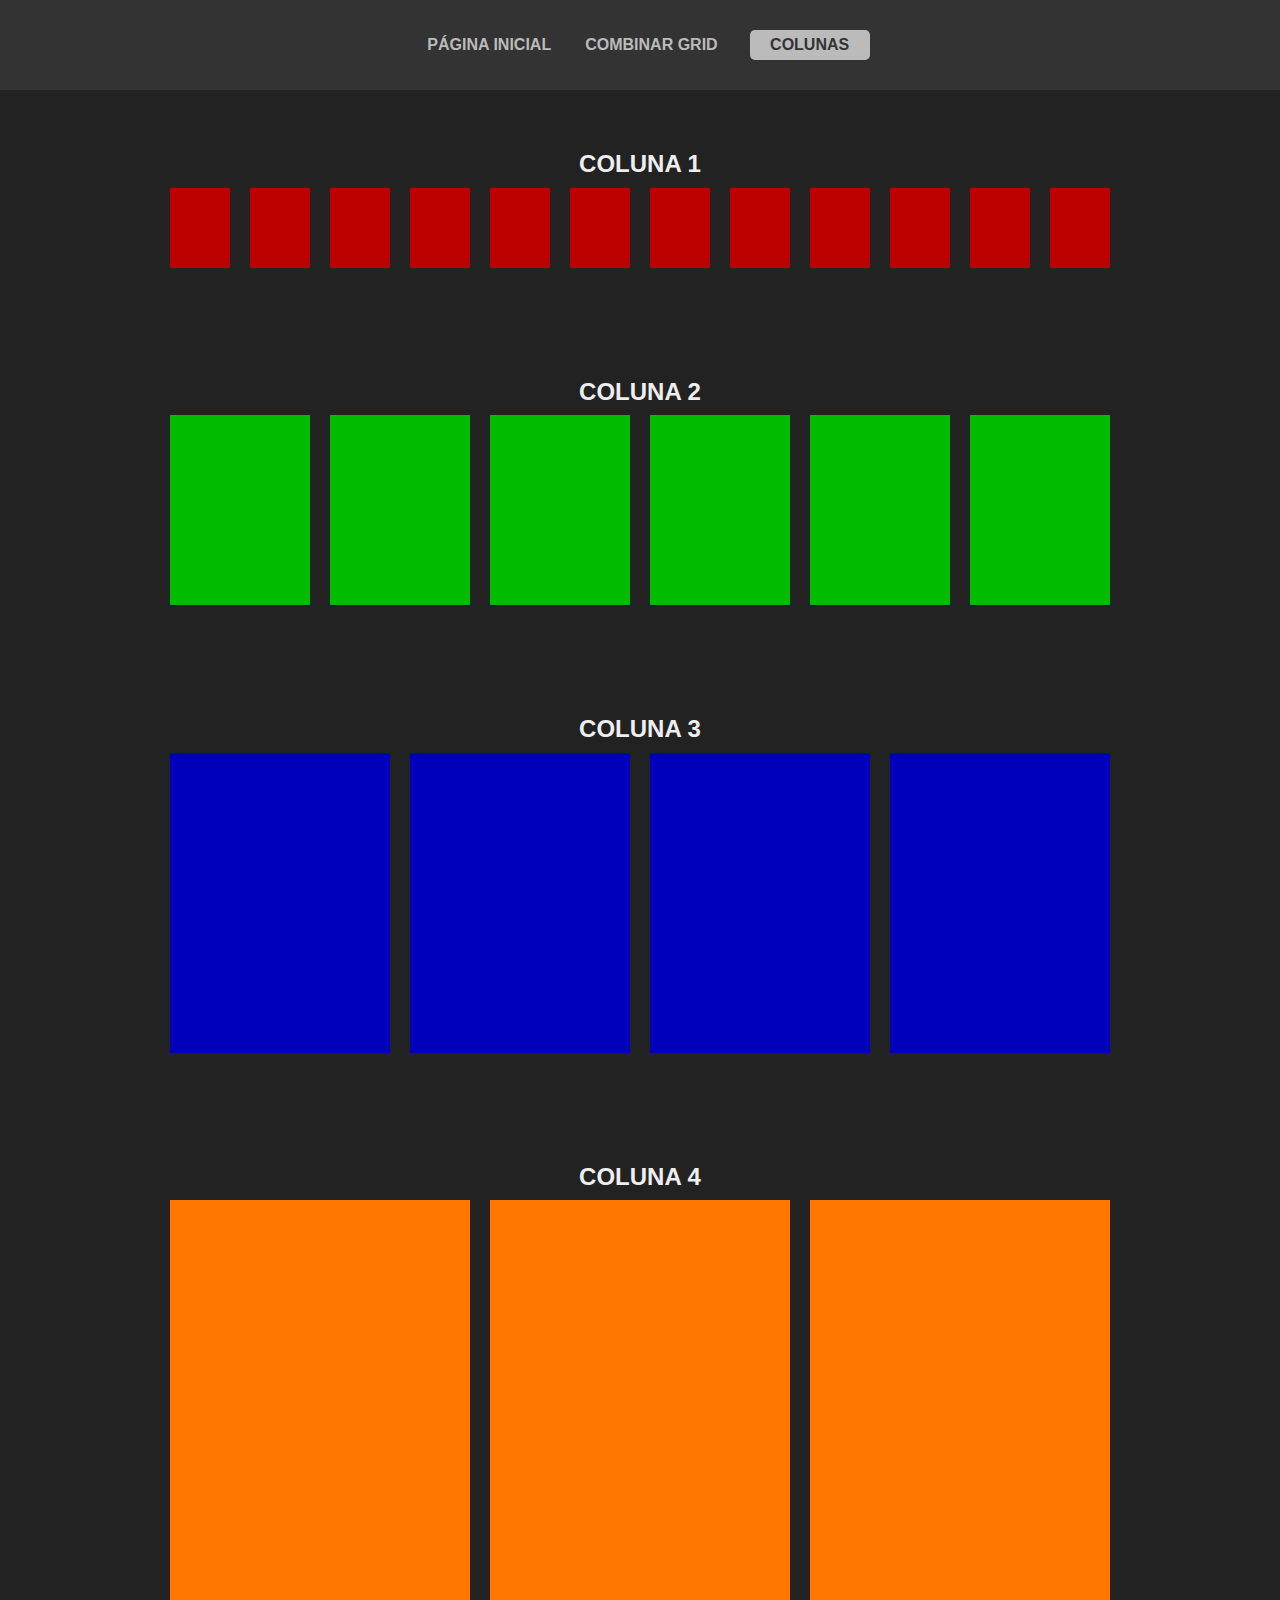
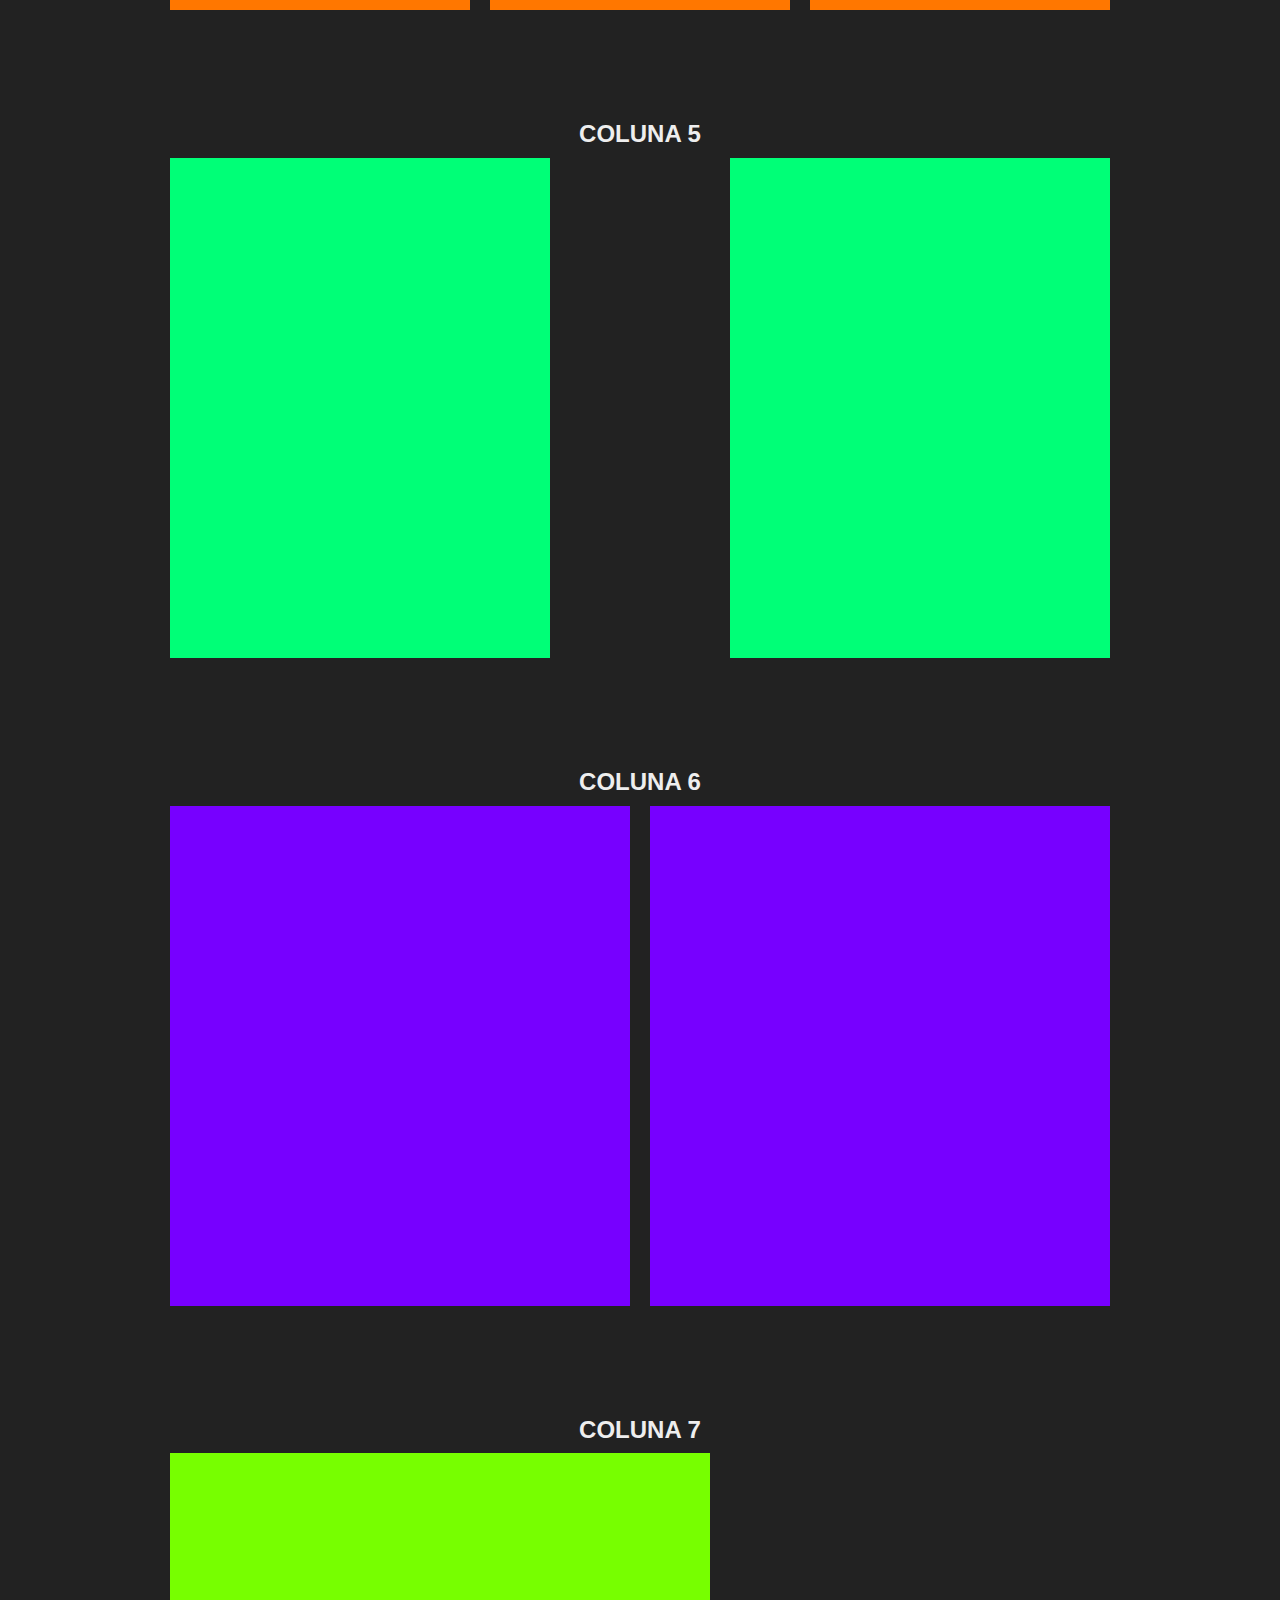
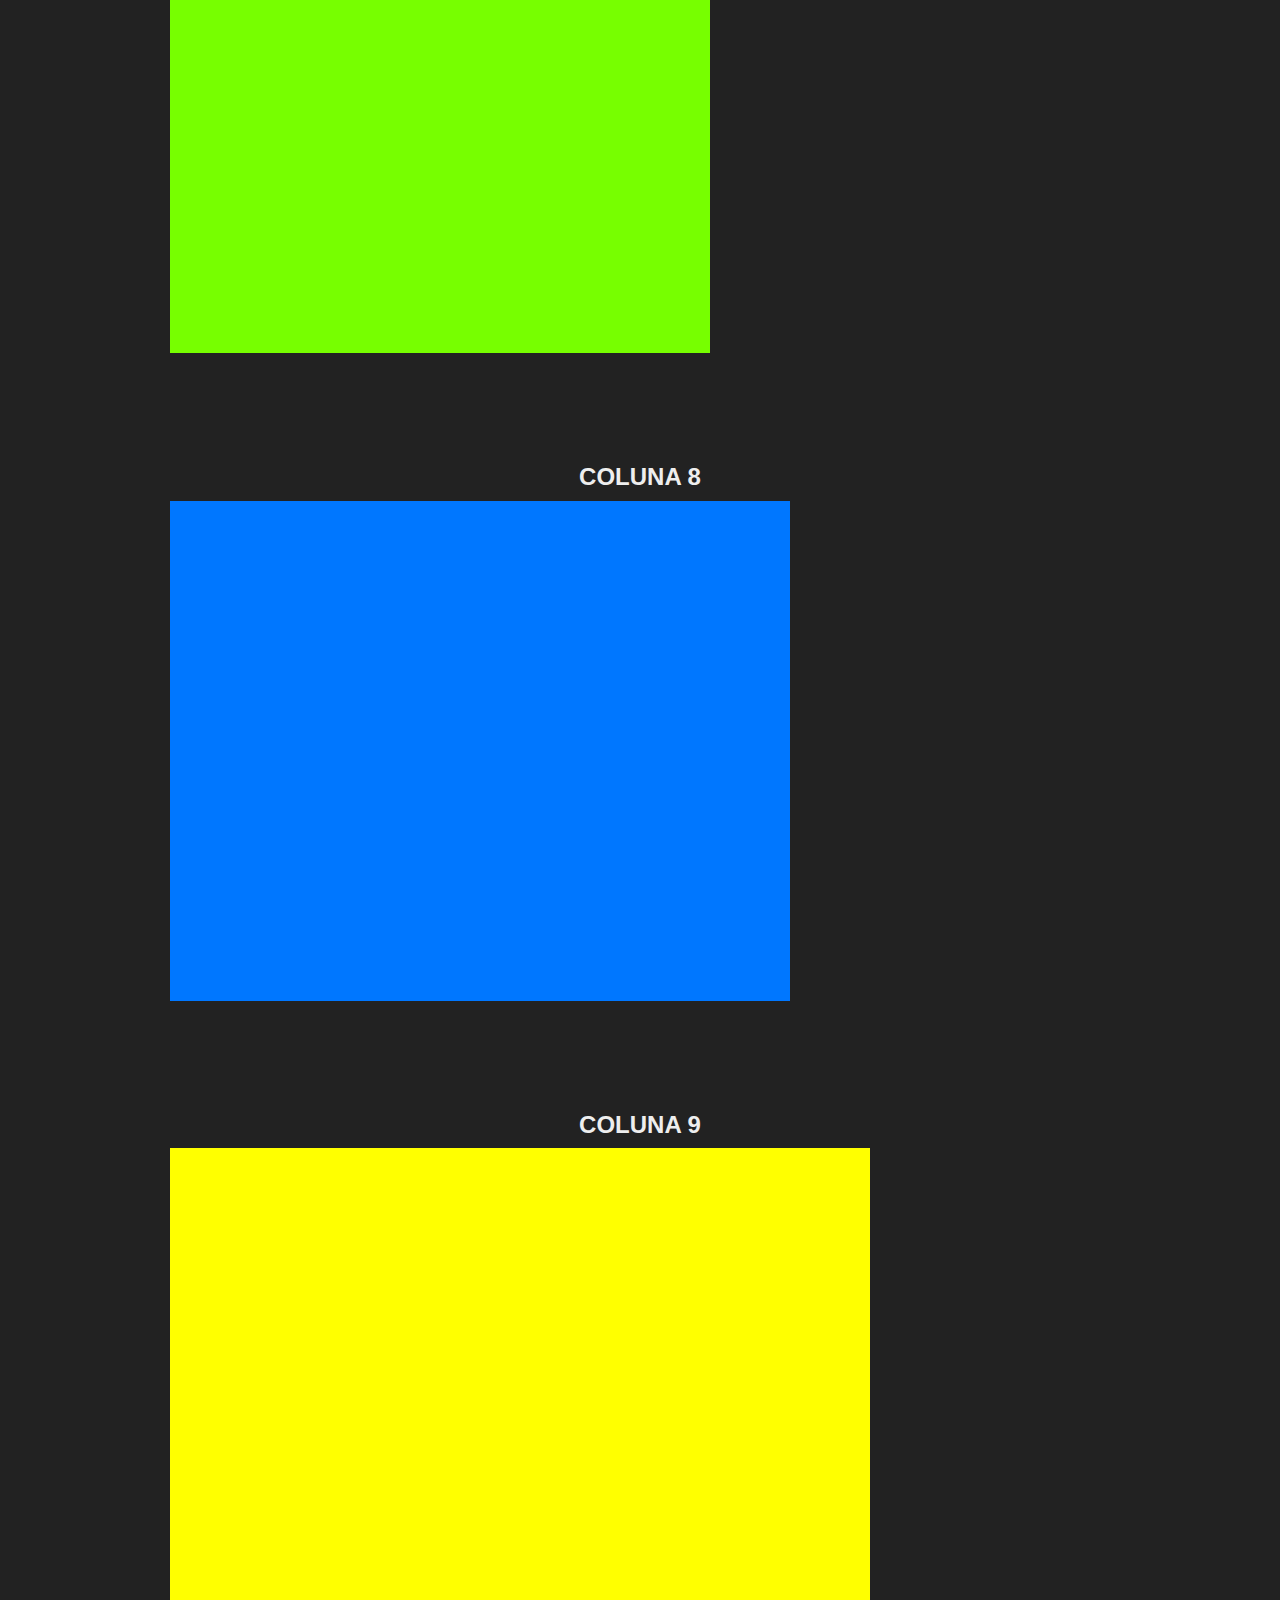
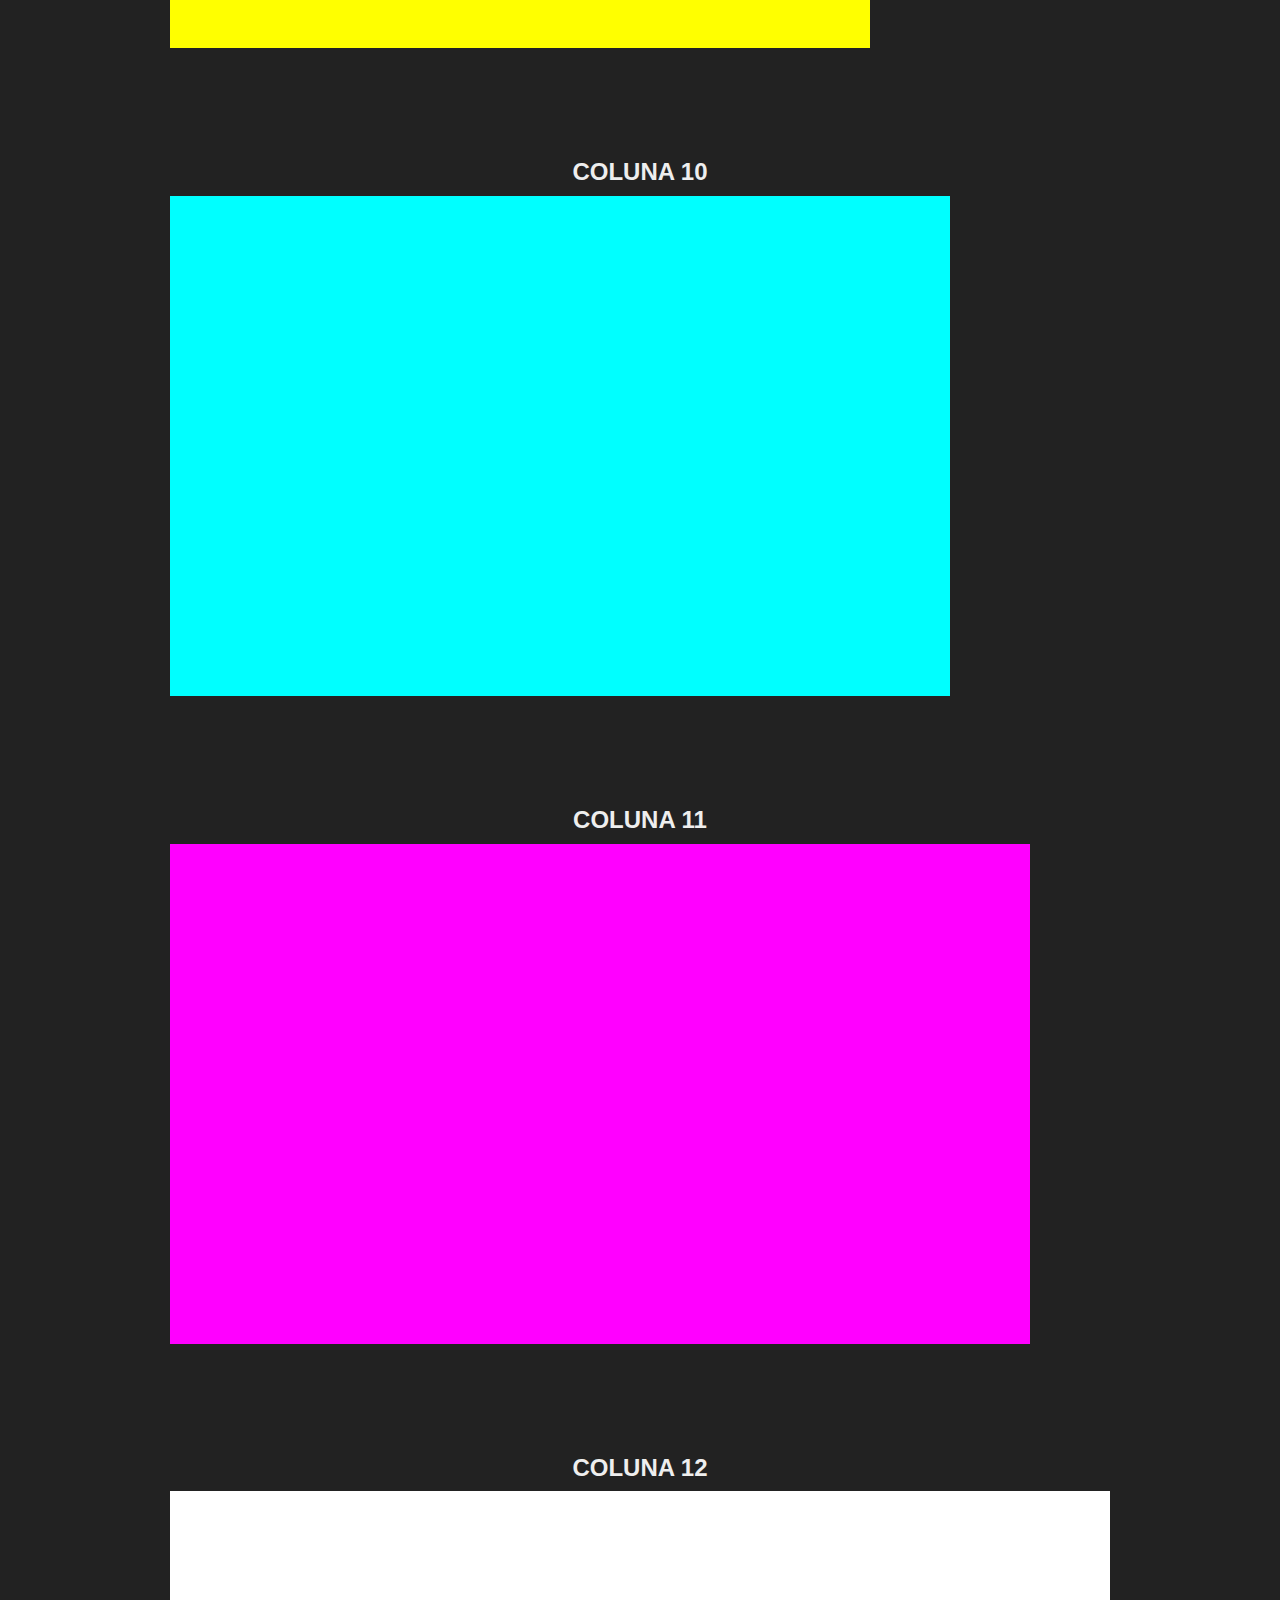
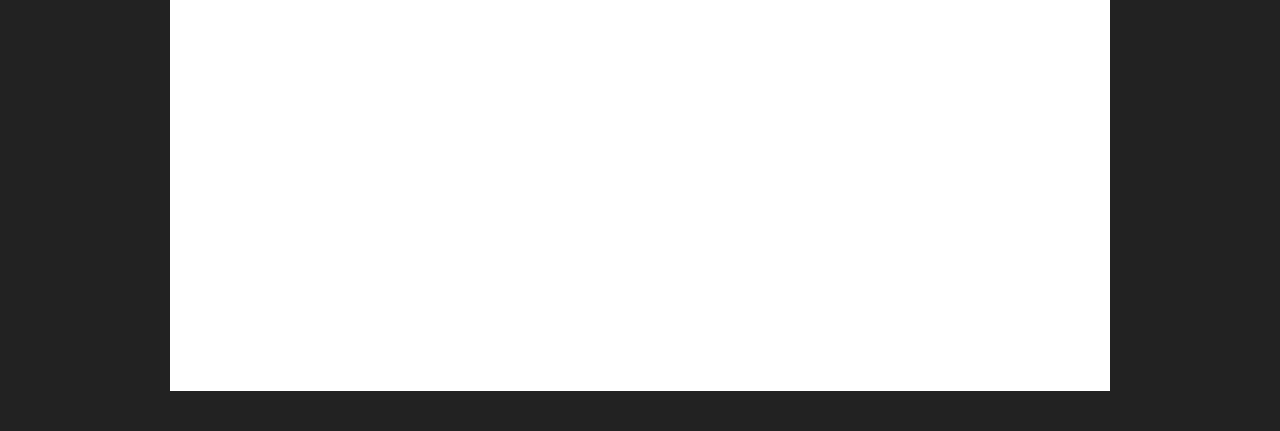
==== commit 1c7d8ddd: "Ajustar responsividade" ====
--- a/index.html
+++ b/index.html
@@ -8,6 +8,7 @@
     <link rel="stylesheet" href="style/normalize.css">
     <link rel="stylesheet" href="style/posicionamento.css">
     <link rel="stylesheet" href="style/estilo.css">
+    <link rel="stylesheet" href="style/responsividade.css">
     <!-- Scripts -->
     <script src="scripts/jquery-3.4.1.min.js" defer></script>
     <script src="scripts/abrir_menu.js" defer></script>
@@ -23,7 +24,7 @@
         </div>
         <div class="container contMenu">
             <nav class="menu_links">
-                <ul class="coluna-2 centro">
+                <ul class="centro">
                     <li>
                         <a href="#colunas1" class="links">Coluna 1</a>
                     </li>
--- a/style/estilo.css
+++ b/style/estilo.css
@@ -9,7 +9,7 @@
 
 header{
     width: 100%;
-    height: 80px;
+    height: 90px;
     background-color: #333;
     flex-direction: column;
     position: fixed;
@@ -27,12 +27,13 @@
     padding: 16px 0;
     position: absolute;
     top: -700px;
-    right: 380px;
+    right: 400px;
     opacity: 1;
     transition: 0.8s;
 }
 
 header ul{
+    width: 180px;
     padding: 0 0 15px;
     border-radius: 0 0   5px 5px;
     text-align: center;
@@ -83,7 +84,7 @@
 
 section{
     max-width: 100%;
-    padding: 30px;
+    padding: 30px 0;
     margin-top: 40px;
     flex-direction: column;
     box-sizing: border-box;
--- a/style/responsividade.css
+++ b/style/responsividade.css
@@ -0,0 +1,55 @@
+@media only screen and (max-width: 1300px){
+	header nav{
+        right: 220px;
+    }
+}
+
+/* Break 740 - 979 */
+
+@media only screen and (max-width: 979px){
+    header nav{
+        right: 100px;
+    }
+}
+
+/* Break 300 - 739 */
+
+@media only screen and (max-width: 739px){
+    body{
+        padding-top: 150px;
+    }
+
+    header{
+        height: 150px;
+    }
+
+    header>div:nth-child(1){
+        flex-direction: column;
+        justify-content: space-evenly;
+    }
+
+    header>div:nth-child(1)>a, header>div:nth-child(1)>#menu{
+        margin: 0;
+    }
+
+    header nav{
+        right: 50px;
+    }
+
+    #colunas1 .coluna-1, #colunas2 .coluna-2, #colunas3 .coluna-3, #colunas4 .coluna-4, #colunas5 .coluna-5, #colunas6 .coluna-6, #colunas7 .coluna-7, #colunas8 .coluna-8, #colunas9 .coluna-9, #colunas10 .coluna-10, #colunas11 .coluna-11, #colunas12 .coluna-12{
+        display: none;
+    }
+
+    #colunas1 .coluna-1:nth-child(1), #colunas2 .coluna-2:nth-child(1), #colunas3 .coluna-3:nth-child(1), #colunas4 .coluna-4:nth-child(1), #colunas5 .coluna-5:nth-child(1), #colunas6 .coluna-6:nth-child(1), #colunas7 .coluna-7:nth-child(1), #colunas8 .coluna-8:nth-child(1), #colunas9 .coluna-9:nth-child(1), #colunas10 .coluna-10:nth-child(1), #colunas11 .coluna-11:nth-child(1), #colunas12 .coluna-12:nth-child(1){
+        height: 300px;
+        display: inline-block;
+    }
+
+    #subir{
+        color: #bbb;
+        background-color: #333;
+        left: 80vw;
+        top: 80vh;
+    }
+}
+
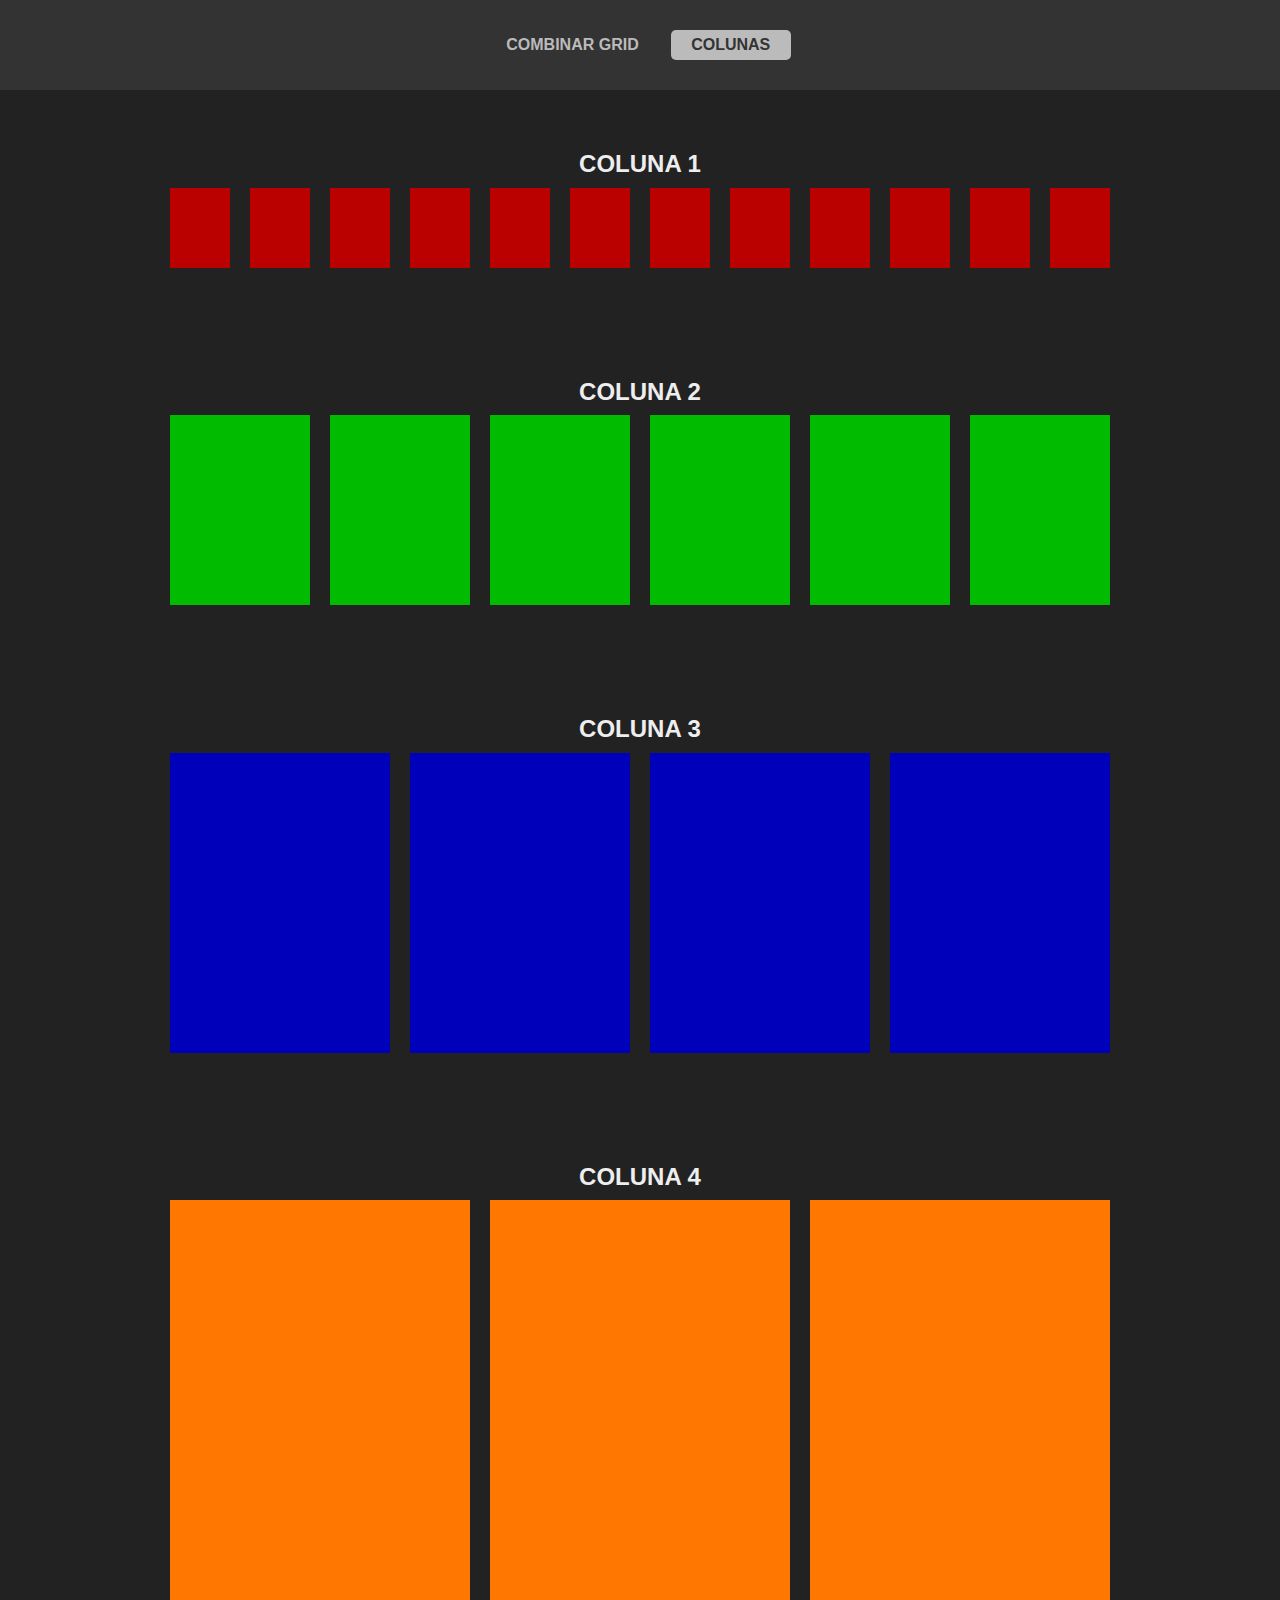
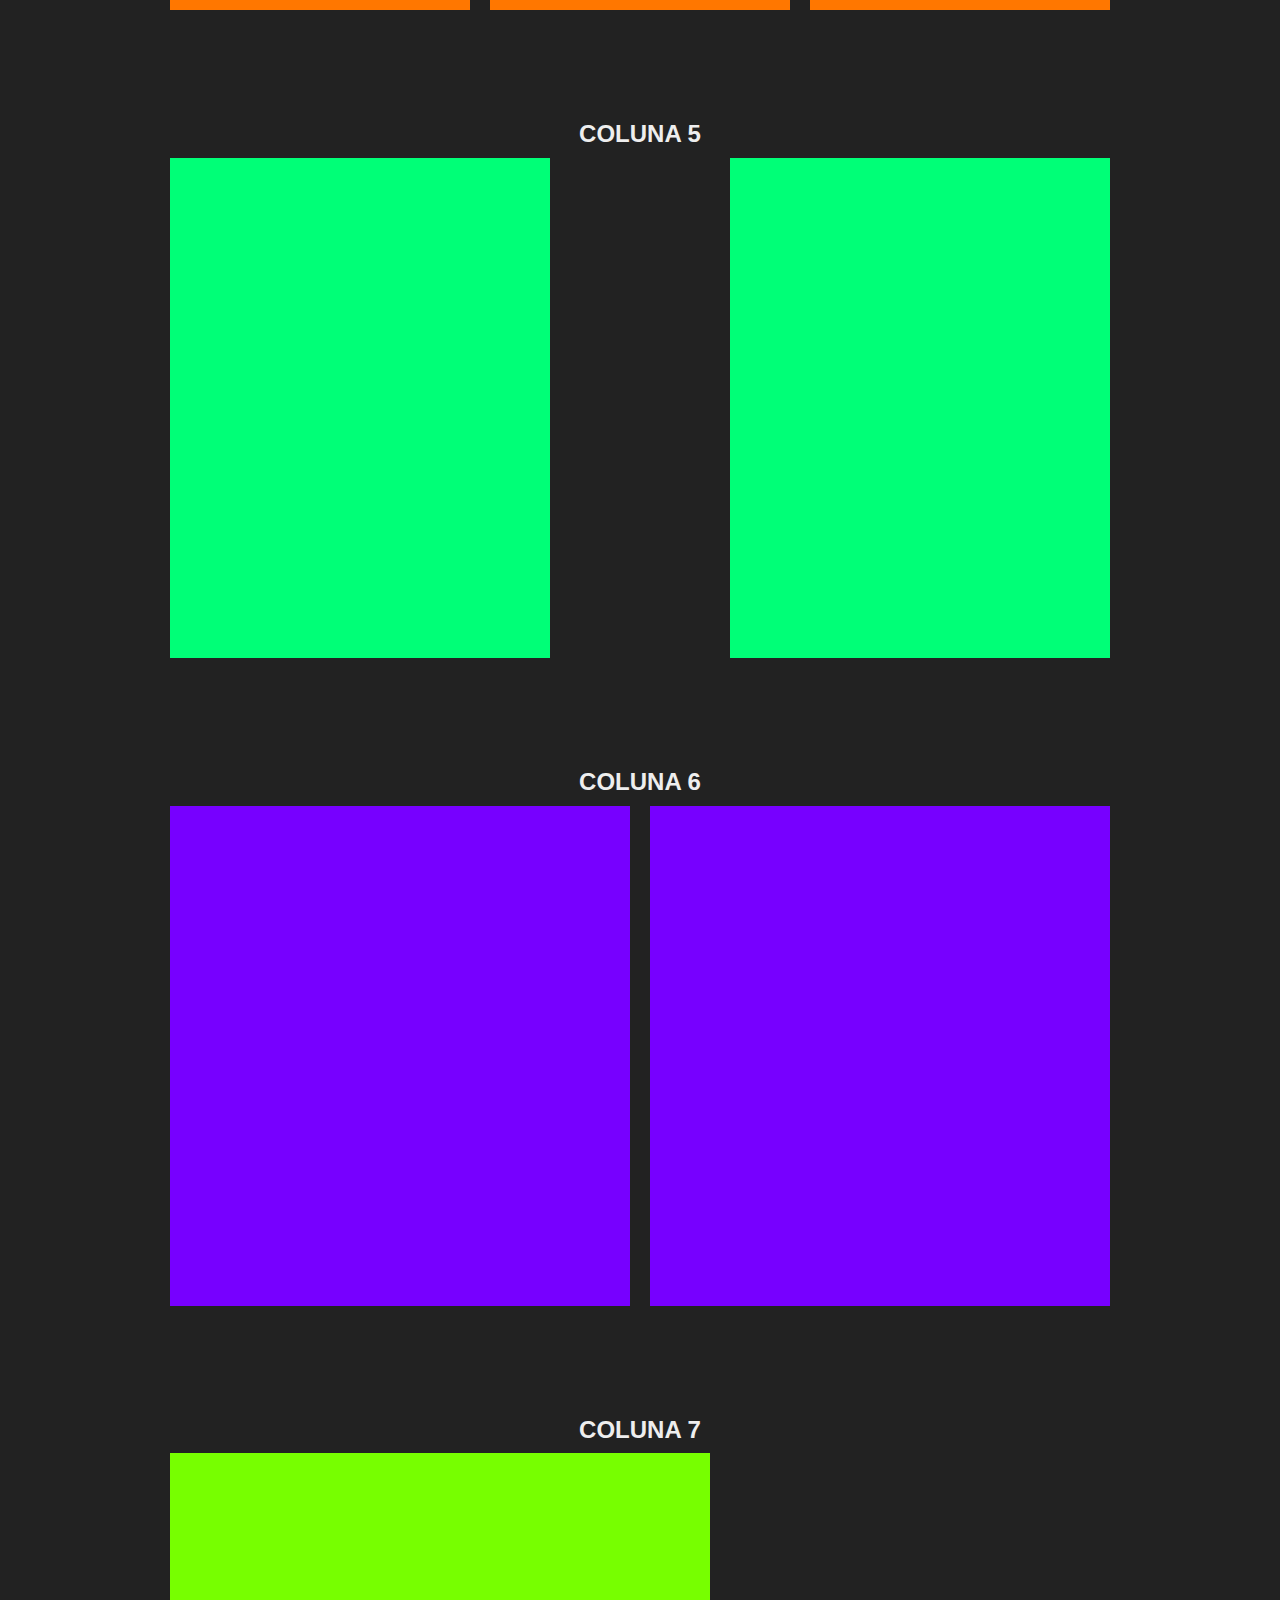
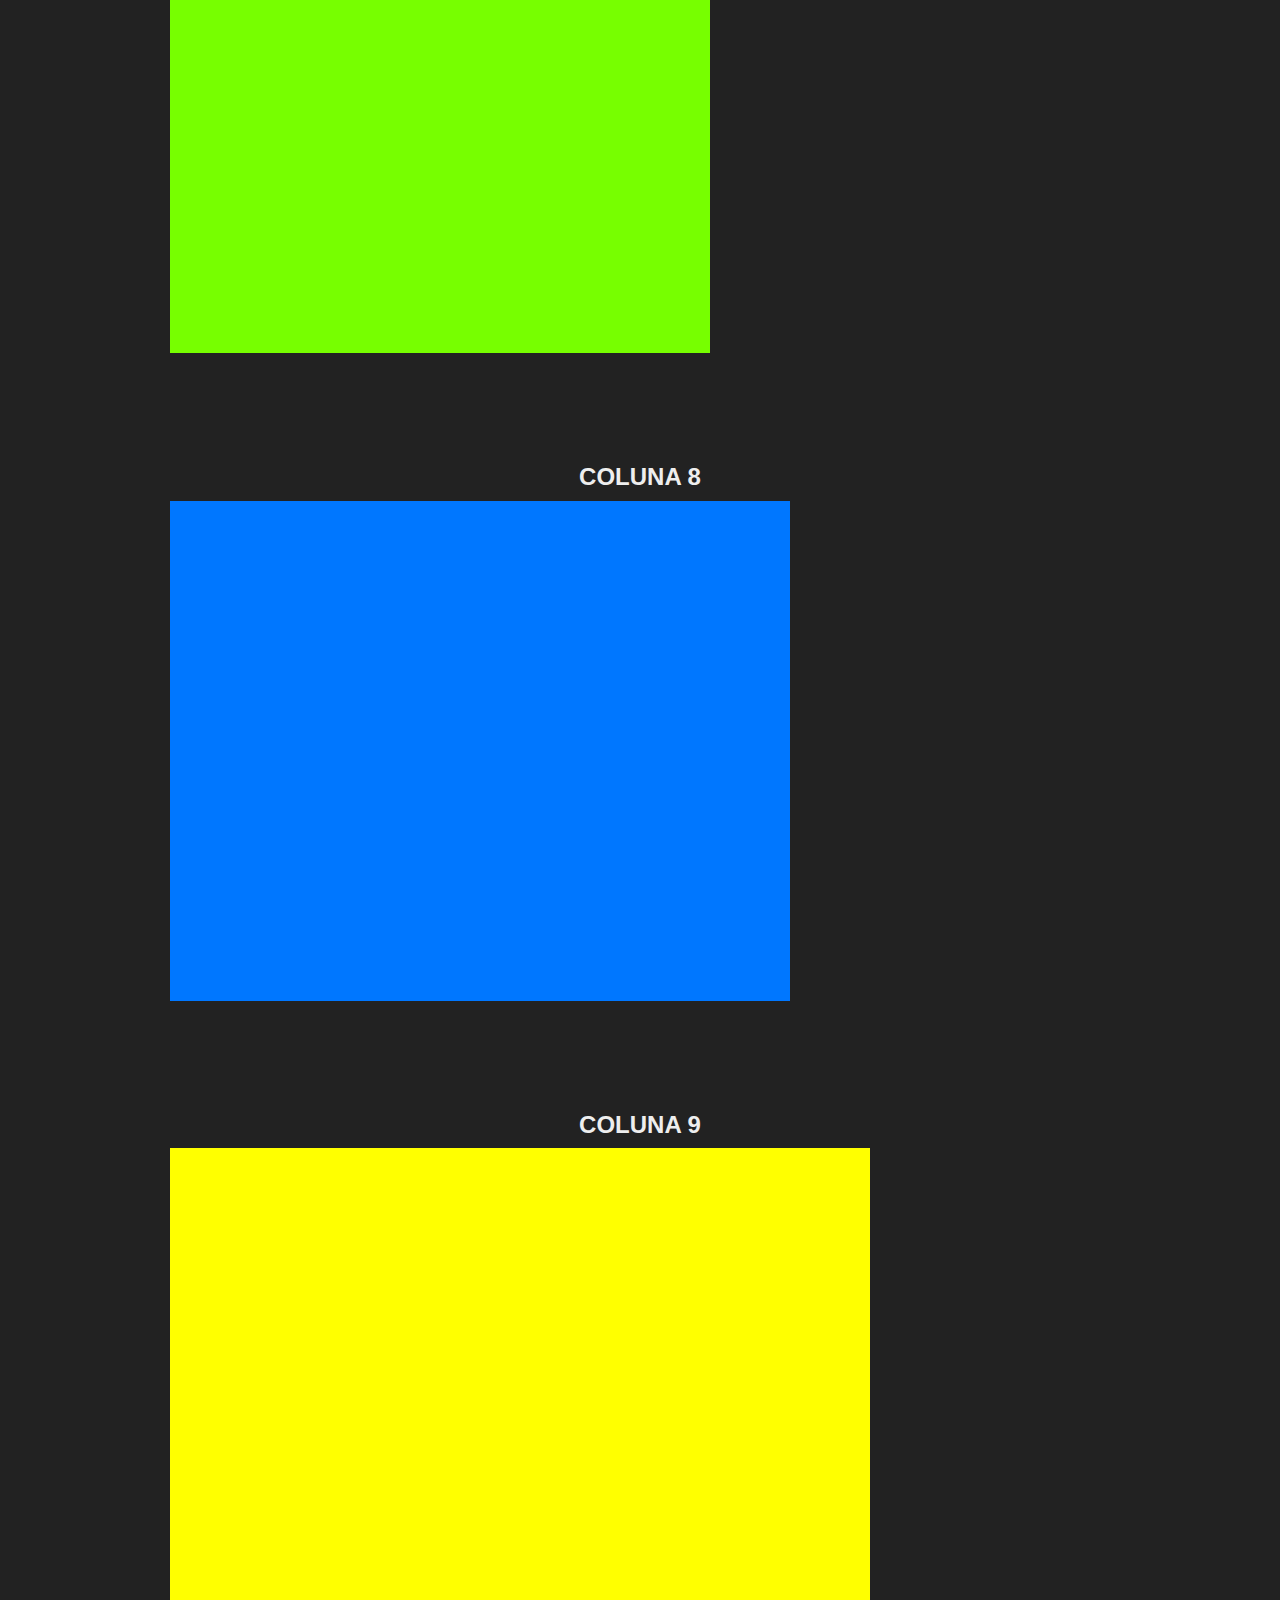
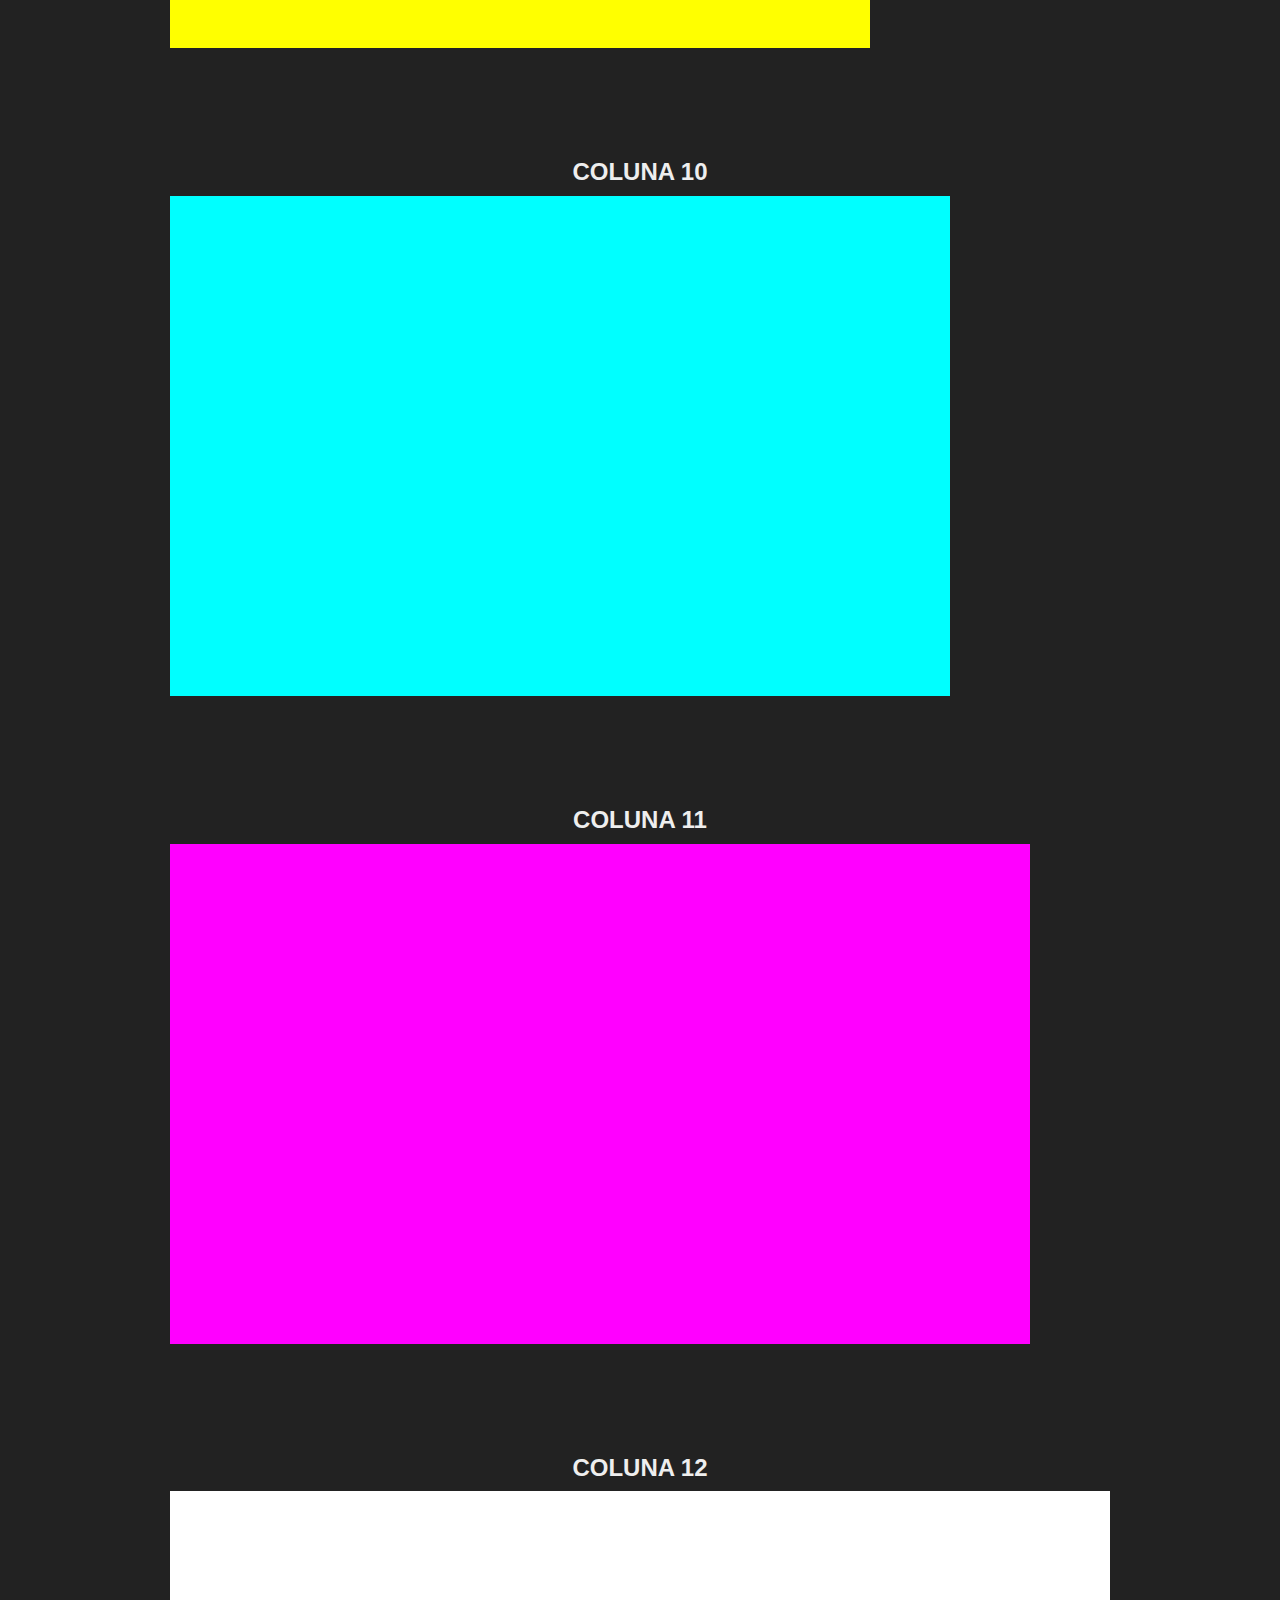
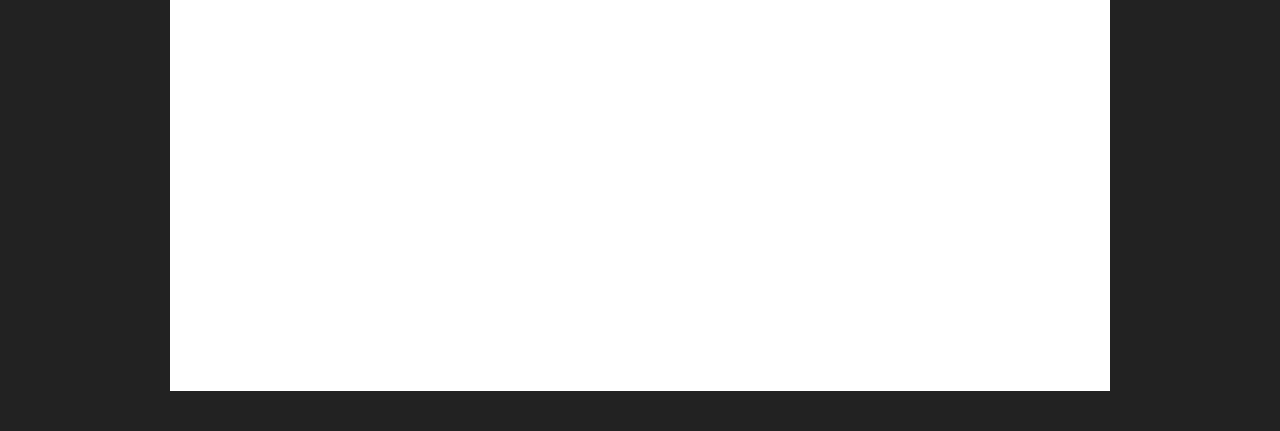
==== commit 2c9cb9f6: "Adicionar scripts em combinar" ====
--- a/index.html
+++ b/index.html
@@ -4,11 +4,11 @@
     <meta charset="UTF-8">
     <meta name="viewport" content="width=device-width, initial-scale=1.0">
     <!-- Estilos -->
-    <link rel="stylesheet" href="style/reset.css">
-    <link rel="stylesheet" href="style/normalize.css">
-    <link rel="stylesheet" href="style/posicionamento.css">
-    <link rel="stylesheet" href="style/estilo.css">
-    <link rel="stylesheet" href="style/responsividade.css">
+    <link rel="stylesheet" href="styles/reset.css">
+    <link rel="stylesheet" href="styles/normalize.css">
+    <link rel="stylesheet" href="styles/posicionamento.css">
+    <link rel="stylesheet" href="styles/estilo.css">
+    <link rel="stylesheet" href="styles/responsividade.css">
     <!-- Scripts -->
     <script src="scripts/jquery-3.4.1.min.js" defer></script>
     <script src="scripts/abrir_menu.js" defer></script>
@@ -18,8 +18,7 @@
 <body>
     <header class="centro">
         <div class="container centro">
-            <a href="index.html">Página inicial</a>
-            <a href="combinar_grid.html">Combinar grid</a>
+            <a href="combinar.html">Combinar grid</a>
             <button id="menu" class="centro">Colunas</button>
         </div>
         <div class="container contMenu">
--- a/styles/posicionamento.css
+++ b/styles/posicionamento.css
@@ -0,0 +1,116 @@
+html, body{
+	width: 100%;
+	margin: 0;
+}
+
+*, *:before, *:after {
+  -webkit-box-sizing: border-box; 
+  -moz-box-sizing: border-box; 
+  box-sizing: border-box;
+}
+
+.container {
+	width: 1320px;
+	margin: 0 auto;
+	padding: 0px;
+	position: relative;
+	display: flex;
+	flex-wrap: wrap;
+	justify-content: space-between;
+	align-items: center;
+	box-sizing: unset;
+}
+
+.centro{
+	display: flex;
+	justify-content: center;
+	align-items: center;
+}
+
+.esquerda{
+	display: flex;
+	justify-content: flex-start;
+	align-items: center;
+}
+
+.direita{
+	display: flex;
+	justify-content: flex-end;
+	align-items: center;
+}
+
+.coluna-1, .coluna-2, .coluna-3, .coluna-4, .coluna-5, .coluna-6, .coluna-7, .coluna-8, .coluna-9, .coluna-10, .coluna-11, .coluna-12{
+	margin: 15px;
+}
+
+.coluna-1 	{width: 80px;}
+.coluna-2 	{width: 190px;}
+.coluna-3 	{width: 300px;}
+.coluna-4 	{width: 410px;}
+.coluna-5 	{width: 520px;}
+.coluna-6 	{width: 630px;}
+.coluna-7 	{width: 740px;}
+.coluna-8 	{width: 850px;}
+.coluna-9 	{width: 960px;}
+.coluna-10 	{width: 1070px;}
+.coluna-11 	{width: 1180px;}
+.coluna-12 	{width: 12900px;}
+
+/* Break 980 - 1320 */
+
+@media only screen and (max-width: 1300px){
+	.container{
+		width: 960px;
+	}
+	
+	.coluna-1, .coluna-2, .coluna-3, .coluna-4, .coluna-5, .coluna-6, .coluna-7, .coluna-8, .coluna-9, .coluna-10, .coluna-11, .coluna-12{
+		margin: 10px;
+	}
+	
+	.coluna-1 	{width: 60px;}
+	.coluna-2 	{width: 140px;}
+	.coluna-3 	{width: 220px;}
+	.coluna-4 	{width: 300px;}
+	.coluna-5 	{width: 380px;}
+	.coluna-6 	{width: 460px;}
+	.coluna-7 	{width: 540px;}
+	.coluna-8 	{width: 620px;}
+	.coluna-9 	{width: 700px;}
+	.coluna-10 	{width: 780px;}
+	.coluna-11 	{width: 860px;}
+	.coluna-12 	{width: 940px;}
+}
+
+/* Break 740 - 979 */
+
+@media only screen and (max-width: 979px){
+	.container{
+		width: 720px;
+	}
+	
+	.coluna-1 	{width: 40px;}
+	.coluna-2 	{width: 100px;}
+	.coluna-3 	{width: 160px;}
+	.coluna-4 	{width: 220px;}
+	.coluna-5 	{width: 280px;}
+	.coluna-6 	{width: 340px;}
+	.coluna-7 	{width: 4000px;}
+	.coluna-8 	{width: 460px;}
+	.coluna-9 	{width: 520px;}
+	.coluna-10 	{width: 580px;}
+	.coluna-11 	{width: 6400px;}
+	.coluna-12 	{width: 700px;}
+}
+
+/* Break 300 - 739 */
+
+@media only screen and (max-width: 739px){
+	.container{
+		width: 300px;
+	}
+	
+	.coluna-1, .coluna-2, .coluna-3, .coluna-4, .coluna-5, .coluna-6, .coluna-7, .coluna-8, .coluna-9, .coluna-10, .coluna-11, .coluna-12{
+		width: 300px;
+		margin: 20px 0;
+	}
+}--- a/styles/estilo.css
+++ b/styles/estilo.css
@@ -0,0 +1,169 @@
+body{
+    padding-top: 80px;
+    font-size: 24px;
+    font-family: sans-serif;
+    text-transform: uppercase;
+    color: #EEE;
+    background-color: #222;
+}
+
+header{
+    width: 100%;
+    height: 90px;
+    background-color: #333;
+    flex-direction: column;
+    position: fixed;
+    top: 0;
+    z-index: 1;
+}
+
+header>div:nth-child(1){
+    height: 100%;
+    z-index: 1;
+    background-color: inherit;
+}
+
+header nav{
+    position: absolute;
+    top: -700px;
+    right: 480px;
+    opacity: 1;
+    transition: 0.8s;
+}
+
+header ul{
+    width: 180px;
+    padding: 0 0 15px;
+    border-radius: 0 0   5px 5px;
+    text-align: center;
+    list-style: none;
+    display: flex;
+    flex-direction: column;
+    justify-content: space-around;
+    align-items: center;
+    background-color: #333;
+}
+
+header li{
+    margin-top: 15px;
+}
+
+header a{
+    margin: 0 15px;
+    padding: 2px;
+    font-size: 16px;
+    font-weight: 700;
+    text-decoration: none;
+    color: #BBB;
+    display: inline-block;
+}
+
+header a:hover{
+    color: #fff;
+    transition: .5s;
+}
+
+#menu{
+    width: 120px;
+    height: 30px;
+    border: none;
+    border-radius: 5px;
+    margin-left: 15px;
+    font-size: 16px;
+    font-weight: 900;
+    text-transform: uppercase;
+    color: #333;
+    background-color: #BBB;
+    cursor: pointer;
+    transition: .5s;
+    outline: none;
+}
+
+/* Sessões de exibição das colunas */
+
+section{
+    max-width: 100%;
+    padding: 30px 0;
+    margin-top: 40px;
+    flex-direction: column;
+    box-sizing: border-box;
+}
+
+section h2{
+    font-weight: 900;
+}
+
+#colunas1 .coluna-1{
+    height: 80px;
+    background-color: #B00;
+}
+
+#colunas2 .coluna-2{
+    height: 190px;
+    background-color: #0B0;
+}
+
+#colunas3 .coluna-3{
+    height: 300px;
+    background-color: #00B;
+}
+
+#colunas4 .coluna-4{
+    height: 410px;
+    background-color: #F70;
+}
+
+#colunas5 .coluna-5{
+    height: 500px;
+    background-color: #0F7;
+}
+
+#colunas6 .coluna-6{
+    height: 500px;
+    background-color: #70F;
+}
+
+#colunas7 .coluna-7{
+    height: 500px;
+    background-color: #7F0;
+}
+
+#colunas8 .coluna-8{
+    height: 500px;
+    background-color: #07F;
+}
+
+#colunas9 .coluna-9{
+    height: 500px;
+    background-color: #FF0;
+}
+
+#colunas10 .coluna-10{
+    height: 500px;
+    background-color: #0FF;
+}
+
+#colunas11 .coluna-11{
+    height: 500px;
+    background-color: #F0F;
+}
+
+#colunas12 .coluna-12{
+    height: 500px;
+    background-color: #FFF;
+}
+
+/* Botão subir */
+
+#subir{
+    padding: 5px;
+    border: none;
+    border-radius: 5px;
+    color: #222;
+    background-color: #EEE;
+    position: fixed;
+    left: 90vw;
+    top: 88vh;
+    cursor: pointer;
+    outline: none;
+}--- a/styles/responsividade.css
+++ b/styles/responsividade.css
@@ -0,0 +1,55 @@
+@media only screen and (max-width: 1300px){
+	header nav{
+        right: 300px;
+    }
+}
+
+/* Break 740 - 979 */
+
+@media only screen and (max-width: 979px){
+    header nav{
+        right: 175px;
+    }
+}
+
+/* Break 300 - 739 */
+
+@media only screen and (max-width: 739px){
+    body{
+        padding-top: 150px;
+    }
+
+    header{
+        height: 150px;
+    }
+
+    header>div:nth-child(1){
+        flex-direction: column;
+        justify-content: space-evenly;
+    }
+
+    header>div:nth-child(1)>a, header>div:nth-child(1)>#menu{
+        margin: 0;
+    }
+
+    header nav{
+        right: 55px;
+    }
+
+    #colunas1 .coluna-1, #colunas2 .coluna-2, #colunas3 .coluna-3, #colunas4 .coluna-4, #colunas5 .coluna-5, #colunas6 .coluna-6, #colunas7 .coluna-7, #colunas8 .coluna-8, #colunas9 .coluna-9, #colunas10 .coluna-10, #colunas11 .coluna-11, #colunas12 .coluna-12{
+        display: none;
+    }
+
+    #colunas1 .coluna-1:nth-child(1), #colunas2 .coluna-2:nth-child(1), #colunas3 .coluna-3:nth-child(1), #colunas4 .coluna-4:nth-child(1), #colunas5 .coluna-5:nth-child(1), #colunas6 .coluna-6:nth-child(1), #colunas7 .coluna-7:nth-child(1), #colunas8 .coluna-8:nth-child(1), #colunas9 .coluna-9:nth-child(1), #colunas10 .coluna-10:nth-child(1), #colunas11 .coluna-11:nth-child(1), #colunas12 .coluna-12:nth-child(1){
+        height: 300px;
+        display: inline-block;
+    }
+
+    #subir{
+        color: #bbb;
+        background-color: #333;
+        left: 80vw;
+        top: 80vh;
+    }
+}
+
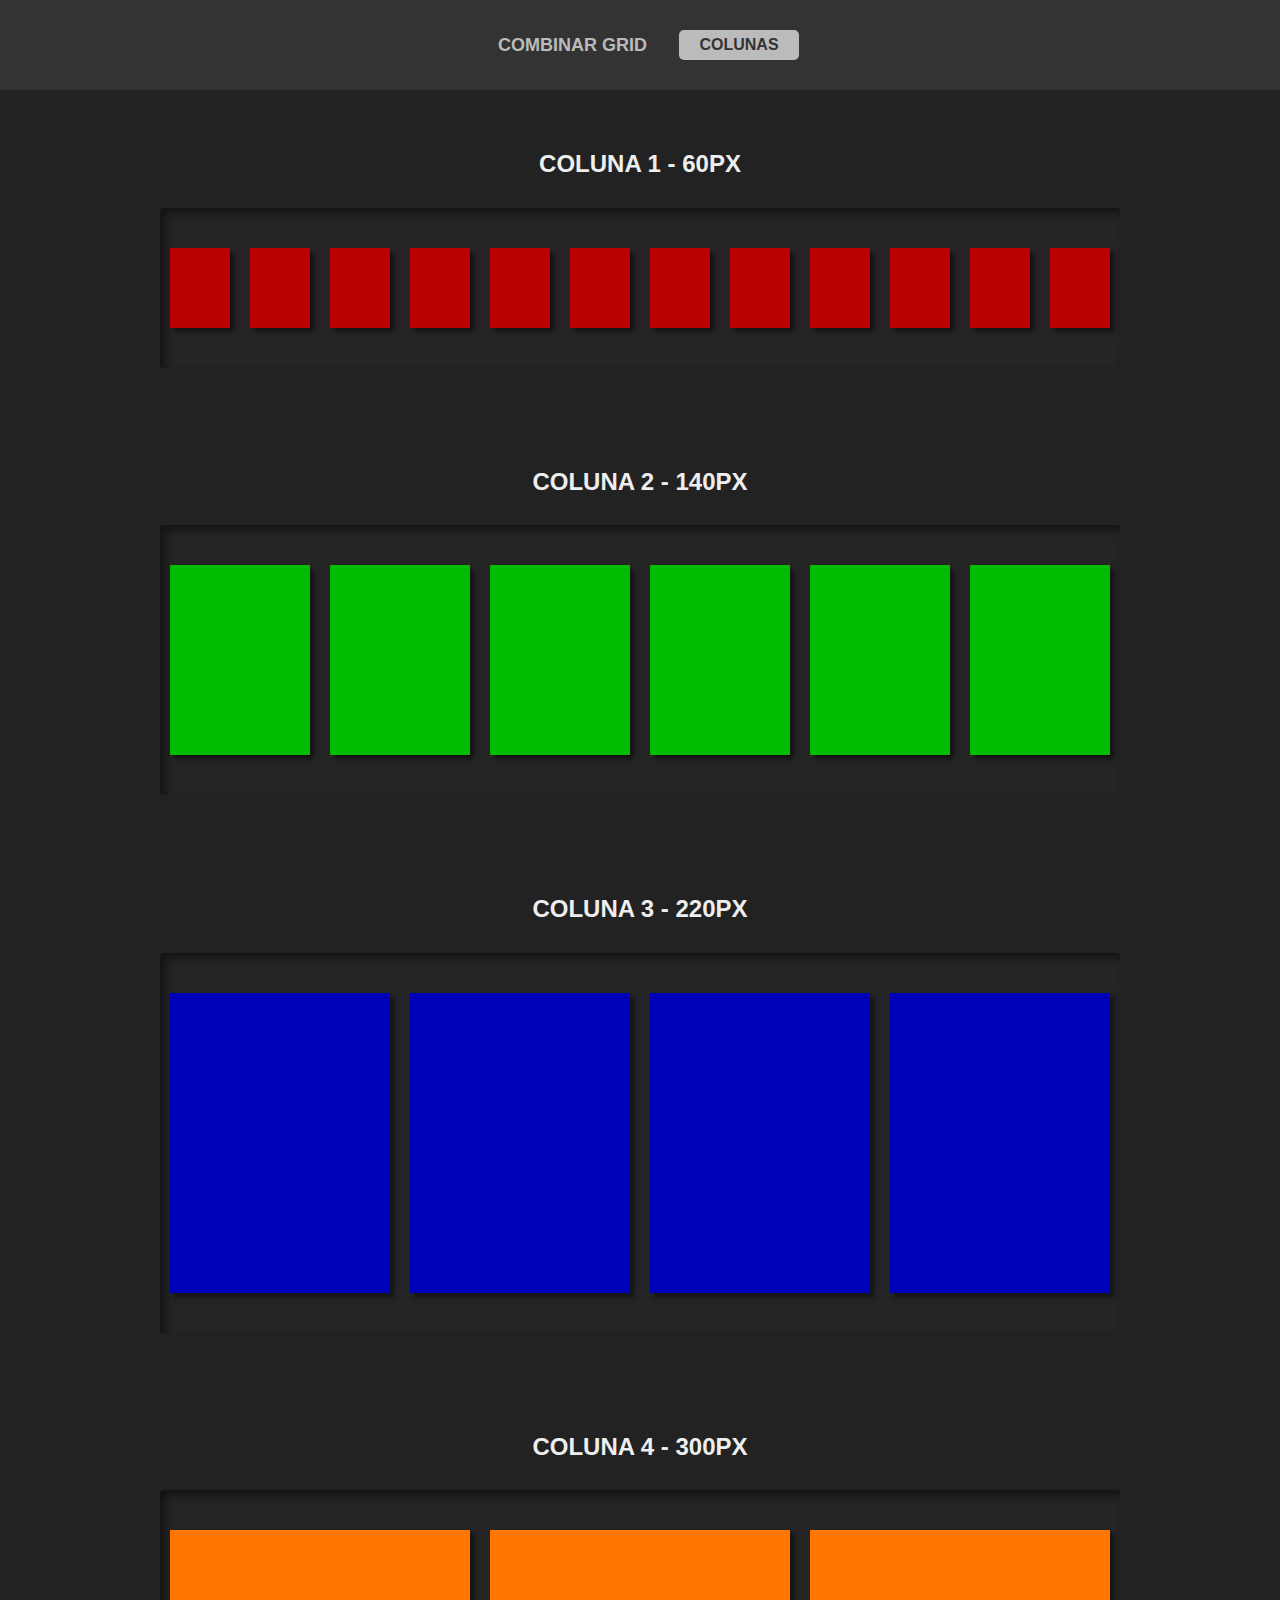
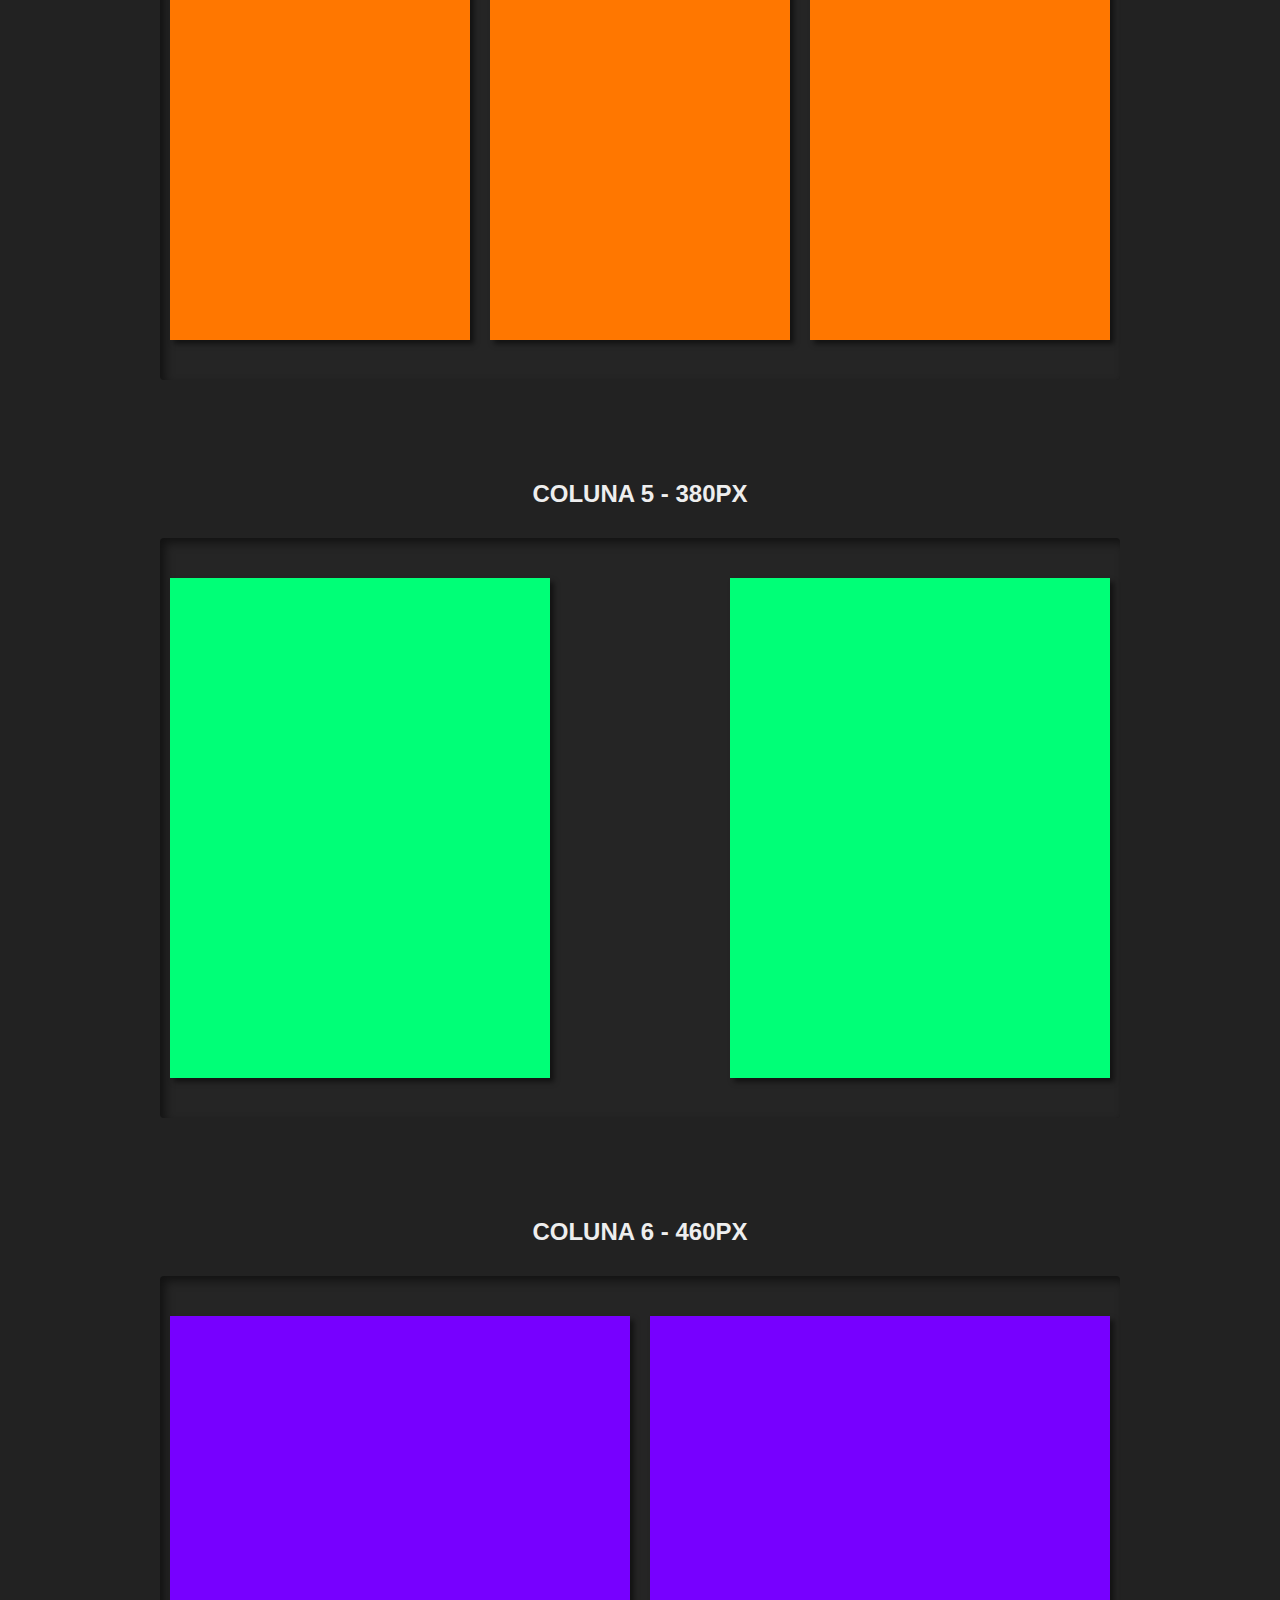
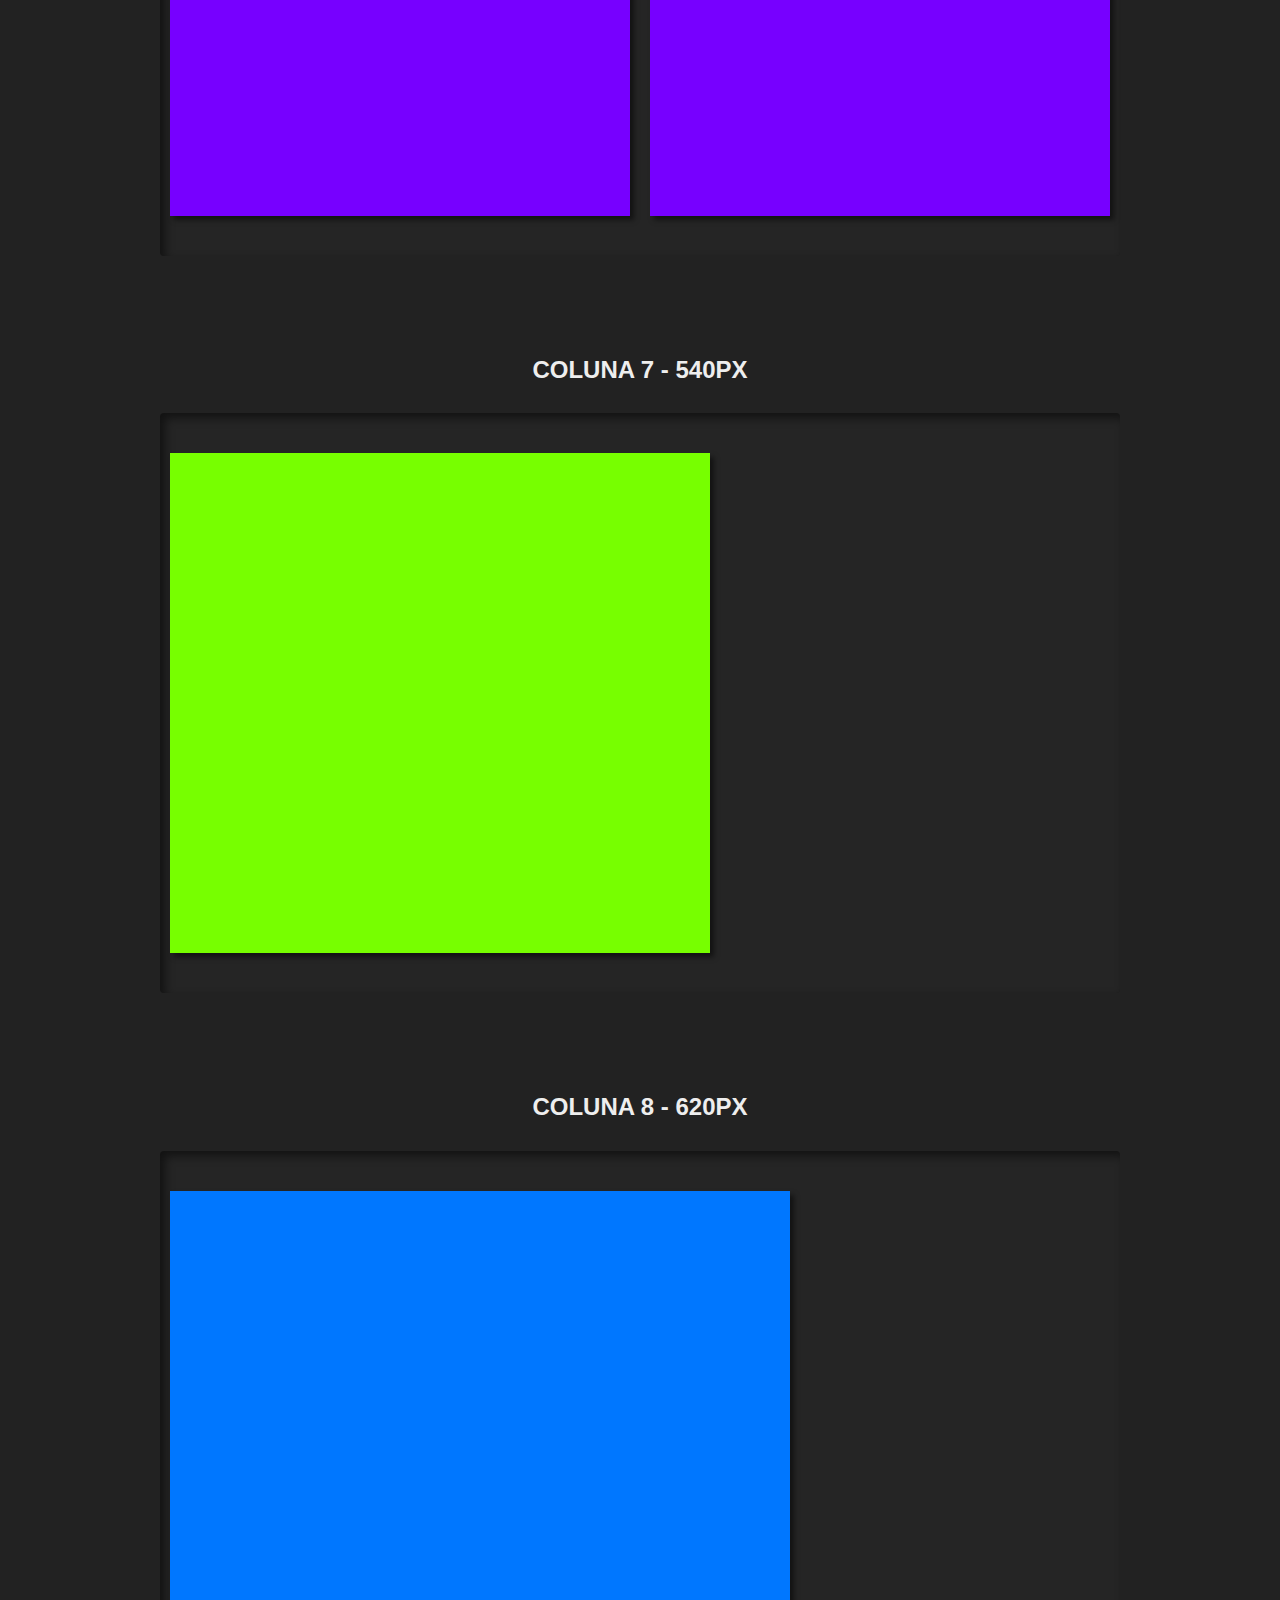
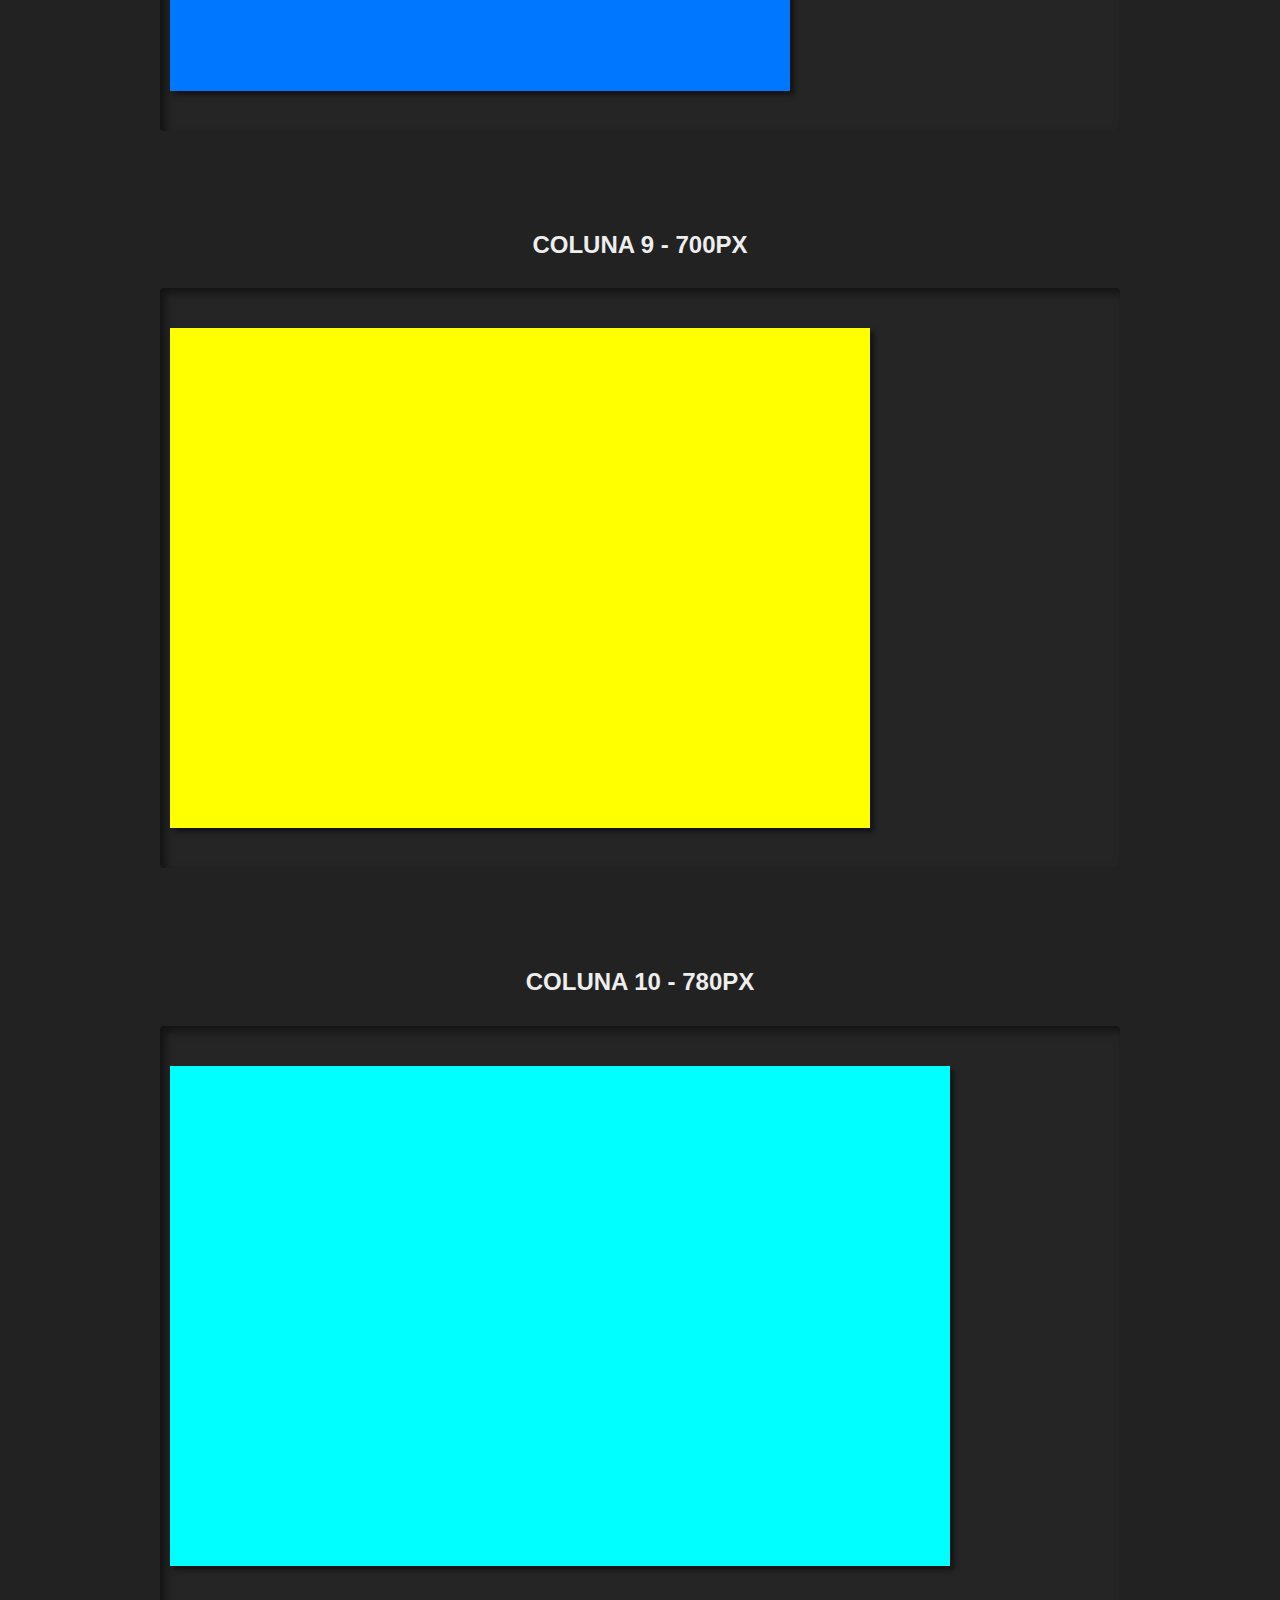
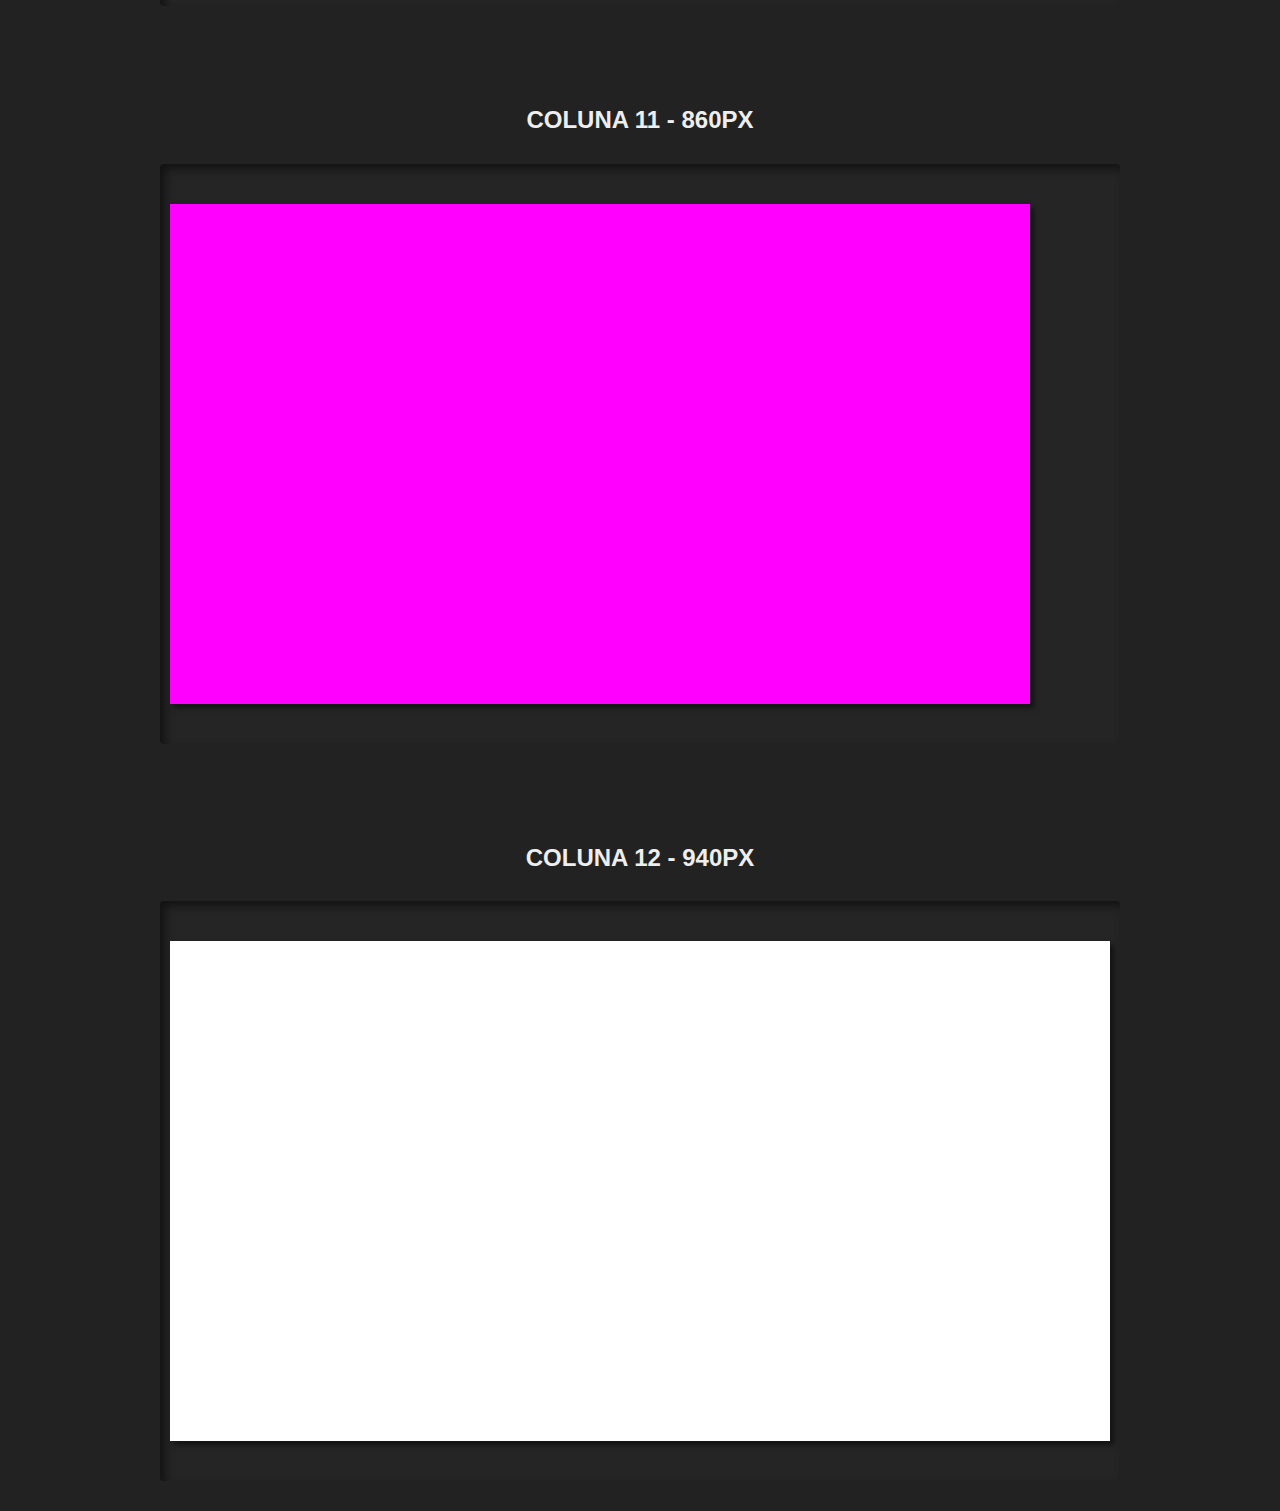
==== commit a62962da: "Adicionar melhorias de design e funcionalidades" ====
--- a/index.html
+++ b/index.html
@@ -4,15 +4,16 @@
     <meta charset="UTF-8">
     <meta name="viewport" content="width=device-width, initial-scale=1.0">
     <!-- Estilos -->
-    <link rel="stylesheet" href="styles/reset.css">
-    <link rel="stylesheet" href="styles/normalize.css">
-    <link rel="stylesheet" href="styles/posicionamento.css">
+    <link rel="stylesheet" href="style_minificado.css">
     <link rel="stylesheet" href="styles/estilo.css">
     <link rel="stylesheet" href="styles/responsividade.css">
     <!-- Scripts -->
     <script src="scripts/jquery-3.4.1.min.js" defer></script>
     <script src="scripts/abrir_menu.js" defer></script>
     <script src="scripts/rolagem.js" defer></script>
+    <script src="scripts/mudar_texto.js" defer></script>
+    <!-- Favicon -->
+    <link rel="shortcut icon" href="favicon.ico">
     <title>Exemplos posições</title>
 </head>
 <body>
@@ -65,8 +66,8 @@
         </div>
     </header>
     <section id="colunas1" class="centro">
-        <h2>Coluna 1</h2>
-        <div class="container">
+        <h2 class="sub_titulo">Coluna 1 - 80px</h2>
+        <div class="container contEstilo">
             <div class="coluna-1"></div>
             <div class="coluna-1"></div>
             <div class="coluna-1"></div>
@@ -82,8 +83,8 @@
         </div>
     </section>
     <section id="colunas2" class="centro">
-        <h2>Coluna 2</h2>
-        <div class="container">
+        <h2 class="sub_titulo">Coluna 2 - 190px</h2>
+        <div class="container contEstilo">
             <div class="coluna-2"></div>
             <div class="coluna-2"></div>
             <div class="coluna-2"></div>
@@ -93,8 +94,8 @@
         </div>
     </section>
     <section id="colunas3" class="centro">
-        <h2>Coluna 3</h2>
-        <div class="container">
+        <h2 class="sub_titulo">Coluna 3 - 300px</h2>
+        <div class="container contEstilo">
             <div class="coluna-3"></div>
             <div class="coluna-3"></div>
             <div class="coluna-3"></div>
@@ -102,60 +103,60 @@
         </div>
     </section>
     <section id="colunas4" class="centro">
-        <h2>Coluna 4</h2>
-        <div class="container">
+        <h2 class="sub_titulo">Coluna 4 - 410px</h2>
+        <div class="container contEstilo">
             <div class="coluna-4"></div>
             <div class="coluna-4"></div>
             <div class="coluna-4"></div>
         </div>
     </section>
     <section id="colunas5" class="centro">
-        <h2>Coluna 5</h2>
-        <div class="container">
+        <h2 class="sub_titulo">Coluna 5 - 520px</h2>
+        <div class="container contEstilo">
             <div class="coluna-5"></div>
             <div class="coluna-5"></div>
         </div>
     </section>
     <section id="colunas6" class="centro">
-        <h2>Coluna 6</h2>
-        <div class="container">
+        <h2 class="sub_titulo">Coluna 6 - 630px</h2>
+        <div class="container contEstilo">
             <div class="coluna-6"></div>
             <div class="coluna-6"></div>
         </div>
     </section>
     <section id="colunas7" class="centro">
-        <h2>Coluna 7</h2>
-        <div class="container">
+        <h2 class="sub_titulo">Coluna 7 - 740px</h2>
+        <div class="container contEstilo">
             <div class="coluna-7"></div>
         </div>
     </section>
     <section id="colunas8" class="centro">
-        <h2>Coluna 8</h2>
-        <div class="container">
+        <h2 class="sub_titulo">Coluna 8 - 850px</h2>
+        <div class="container contEstilo">
             <div class="coluna-8"></div>
         </div>
     </section>
     <section id="colunas9" class="centro">
-        <h2>Coluna 9</h2>
-        <div class="container">
+        <h2 class="sub_titulo">Coluna 9 - 960px</h2>
+        <div class="container contEstilo">
             <div class="coluna-9"></div>
         </div>
     </section>
     <section id="colunas10" class="centro">
-        <h2>Coluna 10</h2>
-        <div class="container">
+        <h2 class="sub_titulo">Coluna 10 - 1070px</h2>
+        <div class="container contEstilo">
             <div class="coluna-10"></div>
         </div>
     </section>
     <section id="colunas11" class="centro">
-        <h2>Coluna 11</h2>
-        <div class="container">
+        <h2 class="sub_titulo">Coluna 11 - 1180px</h2>
+        <div class="container contEstilo">
             <div class="coluna-11"></div>
         </div>
     </section>
     <section id="colunas12" class="centro">
-        <h2>Coluna 12</h2>
-        <div class="container">
+        <h2 class="sub_titulo">Coluna 12 - 1290px</h2>
+        <div class="container contEstilo">
             <div class="coluna-12"></div>
         </div>
     </section>
--- a/style_minificado.css
+++ b/style_minificado.css
@@ -0,0 +1 @@
+/*! Código original ---> github.com/necolas/normalize.css */html{line-height:1.15;-webkit-text-size-adjust:100%}body{margin:0}main{display:block}h1{font-size:2em;margin:.67em 0}hr{box-sizing:content-box;height:0;overflow:visible}pre{font-family:monospace,monospace;font-size:1em}code,kbd,samp{font-family:monospace,monospace;font-size:1em}a{background-color:transparent}abbr[title]{border-bottom:none;text-decoration:underline;text-decoration:underline dotted}b,strong{font-weight:bolder}small{font-size:80%}sub,sup{font-size:75%;line-height:0;position:relative;vertical-align:baseline}sub{bottom:-.25em}sup{top:-.5em}img{border-style:none}button,input,optgroup,select,textarea{font-family:inherit;font-size:100%;line-height:1.15;margin:0}button,input{overflow:visible}button,select{text-transform:none}[type=button],[type=reset],[type=submit],button{-webkit-appearance:button}[type=button]::-moz-focus-inner,[type=reset]::-moz-focus-inner,[type=submit]::-moz-focus-inner,button::-moz-focus-inner{border-style:none;padding:0}[type=button]:-moz-focusring,[type=reset]:-moz-focusring,[type=submit]:-moz-focusring,button:-moz-focusring{outline:1px dotted ButtonText}fieldset{padding:.35em .75em .625em}legend{box-sizing:border-box;color:inherit;display:table;max-width:100%;padding:0;white-space:normal}progress{vertical-align:baseline}textarea{overflow:auto}[type=checkbox],[type=radio]{box-sizing:border-box;padding:0}[type=number]::-webkit-inner-spin-button,[type=number]::-webkit-outer-spin-button{height:auto}[type=search]{-webkit-appearance:textfield;outline-offset:-2px}[type=search]::-webkit-search-decoration{-webkit-appearance:none}::-webkit-file-upload-button{-webkit-appearance:button;font:inherit}details{display:block}summary{display:list-item}template{display:none}[hidden]{display:none}a{text-decoration:none}ol,ul{list-style:none}a,article,blockquote,body,dd,div,dl,dt,em,fieldset,footer,form,h1,h2,h3,h4,h5,h6,header,html,iframe,img,label,legend,li,main,nav,ol,p,section,span,ul{margin:0;padding:0;border:0;vertical-align:baseline}a,h1,h2,h3,h4,h5,h6,p,ul{font-size:1em;font-weight:400}body,html{width:100%;margin:0}*,:after,:before{-webkit-box-sizing:border-box;-moz-box-sizing:border-box;box-sizing:border-box}.container{width:1320px;margin:0 auto;padding:0;position:relative;display:flex;flex-wrap:wrap;justify-content:space-between;align-items:center;box-sizing:unset}.centro{display:flex;justify-content:center;align-items:center}.esquerda{display:flex;justify-content:flex-start;align-items:center}.direita{display:flex;justify-content:flex-end;align-items:center}.coluna-1,.coluna-10,.coluna-11,.coluna-12,.coluna-2,.coluna-3,.coluna-4,.coluna-5,.coluna-6,.coluna-7,.coluna-8,.coluna-9{margin:15px}.coluna-1{width:80px}.coluna-2{width:190px}.coluna-3{width:300px}.coluna-4{width:410px}.coluna-5{width:520px}.coluna-6{width:630px}.coluna-7{width:740px}.coluna-8{width:850px}.coluna-9{width:960px}.coluna-10{width:1070px}.coluna-11{width:1180px}.coluna-12{width:12900px}@media only screen and (max-width:1300px){.container{width:960px}.coluna-1,.coluna-10,.coluna-11,.coluna-12,.coluna-2,.coluna-3,.coluna-4,.coluna-5,.coluna-6,.coluna-7,.coluna-8,.coluna-9{margin:10px}.coluna-1{width:60px}.coluna-2{width:140px}.coluna-3{width:220px}.coluna-4{width:300px}.coluna-5{width:380px}.coluna-6{width:460px}.coluna-7{width:540px}.coluna-8{width:620px}.coluna-9{width:700px}.coluna-10{width:780px}.coluna-11{width:860px}.coluna-12{width:940px}}@media only screen and (max-width:979px){.container{width:720px}.coluna-1{width:40px}.coluna-2{width:100px}.coluna-3{width:160px}.coluna-4{width:220px}.coluna-5{width:280px}.coluna-6{width:340px}.coluna-7{width:4000px}.coluna-8{width:460px}.coluna-9{width:520px}.coluna-10{width:580px}.coluna-11{width:6400px}.coluna-12{width:700px}}@media only screen and (max-width:739px){.container{width:300px}.coluna-1,.coluna-10,.coluna-11,.coluna-12,.coluna-2,.coluna-3,.coluna-4,.coluna-5,.coluna-6,.coluna-7,.coluna-8,.coluna-9{width:300px;margin:20px 0}}body{padding-top:80px;font-size:24px;font-family:sans-serif;text-transform:uppercase;color:#eee;background-color:#222}header{width:100%;height:90px;background-color:#333;flex-direction:column;position:fixed;top:0;z-index:1}header>div:nth-child(1){height:100%;z-index:1;background-color:inherit}header nav{position:absolute;top:-700px;right:480px;opacity:1;transition:.8s}header ul{width:180px;padding:0 0 15px;border-radius:0 0 5px 5px;text-align:center;list-style:none;display:flex;flex-direction:column;justify-content:space-around;align-items:center;background-color:#333}header li{margin-top:15px}header a{margin:0 15px;padding:2px;font-size:16px;font-weight:700;text-decoration:none;color:#bbb;display:inline-block}header a:hover{color:#fff;transition:.5s}#menu{width:120px;height:30px;border:none;border-radius:5px;margin-left:15px;font-size:16px;font-weight:900;text-transform:uppercase;color:#333;background-color:#bbb;cursor:pointer;transition:.5s;outline:0}section{max-width:100%;padding:30px 0;margin-top:40px;flex-direction:column;box-sizing:border-box}section h2{font-weight:900}#colunas1 .coluna-1{height:80px;background-color:#b00}#colunas2 .coluna-2{height:190px;background-color:#0b0}#colunas3 .coluna-3{height:300px;background-color:#00b}#colunas4 .coluna-4{height:410px;background-color:#f70}#colunas5 .coluna-5{height:500px;background-color:#0f7}#colunas6 .coluna-6{height:500px;background-color:#70f}#colunas7 .coluna-7{height:500px;background-color:#7f0}#colunas8 .coluna-8{height:500px;background-color:#07f}#colunas9 .coluna-9{height:500px;background-color:#ff0}#colunas10 .coluna-10{height:500px;background-color:#0ff}#colunas11 .coluna-11{height:500px;background-color:#f0f}#colunas12 .coluna-12{height:500px;background-color:#fff}#subir{padding:5px;border:none;border-radius:5px;color:#222;background-color:#eee;position:fixed;left:90vw;top:88vh;cursor:pointer;outline:0}h1{padding:20px;text-align:center}.form button,.form select,input{padding:2px 10px;border:none;border-radius:5px;color:#333;background-color:#eee;outline:0}.exibicao{background-color:#eee;padding:30px 0;border:2px solid #000}.exibicao .coluna-1{height:300px;background-color:#b00}.exibicao .coluna-2{height:300px;background-color:#0b0}.exibicao .coluna-3{height:300px;background-color:#00b}.exibicao .coluna-4{height:300px;background-color:#f70}.exibicao .coluna-5{height:300px;background-color:#0f7}.exibicao .coluna-6{height:300px;background-color:#70f}.exibicao .coluna-7{height:300px;background-color:#7f0}.exibicao .coluna-8{height:300px;background-color:#07f}.exibicao .coluna-9{height:300px;background-color:#ff0}.exibicao .coluna-10{height:300px;background-color:#0ff}.exibicao .coluna-11{height:300px;background-color:#f0f}.exibicao .coluna-12{height:300px;background-color:#444}@media only screen and (max-width:1300px){header nav{right:300px}}@media only screen and (max-width:979px){header nav{right:175px}}@media only screen and (max-width:739px){body{padding-top:150px}header{height:150px}header>div:nth-child(1){flex-direction:column;justify-content:space-evenly}header>div:nth-child(1)>#menu,header>div:nth-child(1)>a{margin:0}header nav{right:55px}#colunas1 .coluna-1,#colunas10 .coluna-10,#colunas11 .coluna-11,#colunas12 .coluna-12,#colunas2 .coluna-2,#colunas3 .coluna-3,#colunas4 .coluna-4,#colunas5 .coluna-5,#colunas6 .coluna-6,#colunas7 .coluna-7,#colunas8 .coluna-8,#colunas9 .coluna-9{display:none}#colunas1 .coluna-1:nth-child(1),#colunas10 .coluna-10:nth-child(1),#colunas11 .coluna-11:nth-child(1),#colunas12 .coluna-12:nth-child(1),#colunas2 .coluna-2:nth-child(1),#colunas3 .coluna-3:nth-child(1),#colunas4 .coluna-4:nth-child(1),#colunas5 .coluna-5:nth-child(1),#colunas6 .coluna-6:nth-child(1),#colunas7 .coluna-7:nth-child(1),#colunas8 .coluna-8:nth-child(1),#colunas9 .coluna-9:nth-child(1){height:300px;display:inline-block}#subir{color:#bbb;background-color:#333;left:80vw;top:80vh}}--- a/styles/estilo.css
+++ b/styles/estilo.css
@@ -1,9 +1,7 @@
 body{
     padding-top: 80px;
-    font-size: 24px;
+    color: #EEE;
     font-family: sans-serif;
-    text-transform: uppercase;
-    color: #EEE;
     background-color: #222;
 }
 
@@ -26,7 +24,7 @@
 header nav{
     position: absolute;
     top: -700px;
-    right: 480px;
+    right: 470px;
     opacity: 1;
     transition: 0.8s;
 }
@@ -51,9 +49,10 @@
 header a{
     margin: 0 15px;
     padding: 2px;
-    font-size: 16px;
+    font-size: 18px;
     font-weight: 700;
     text-decoration: none;
+    text-transform: uppercase;
     color: #BBB;
     display: inline-block;
 }
@@ -79,6 +78,7 @@
     outline: none;
 }
 
+
 /* Sessões de exibição das colunas */
 
 section{
@@ -89,8 +89,21 @@
     box-sizing: border-box;
 }
 
-section h2{
+.sub_titulo{
+    font-size: 24px;
     font-weight: 900;
+}
+
+.contEstilo{
+    padding: 30px 0;
+    margin-top: 30px;
+    border-radius: 4px;
+    background-color: #252525;
+    box-shadow: inset 5px 5px 10px rgba(2, 2, 2, 0.5);
+}
+
+.contEstilo > div{
+    box-shadow: 4px 4px 5px rgba(2, 2, 2, 0.5);
 }
 
 #colunas1 .coluna-1{
--- a/styles/responsividade.css
+++ b/styles/responsividade.css
@@ -1,6 +1,6 @@
 @media only screen and (max-width: 1300px){
 	header nav{
-        right: 300px;
+        right: 285px;
     }
 }
 
@@ -8,7 +8,7 @@
 
 @media only screen and (max-width: 979px){
     header nav{
-        right: 175px;
+        right: 165px;
     }
 }
 
@@ -51,5 +51,4 @@
         left: 80vw;
         top: 80vh;
     }
-}
-
+}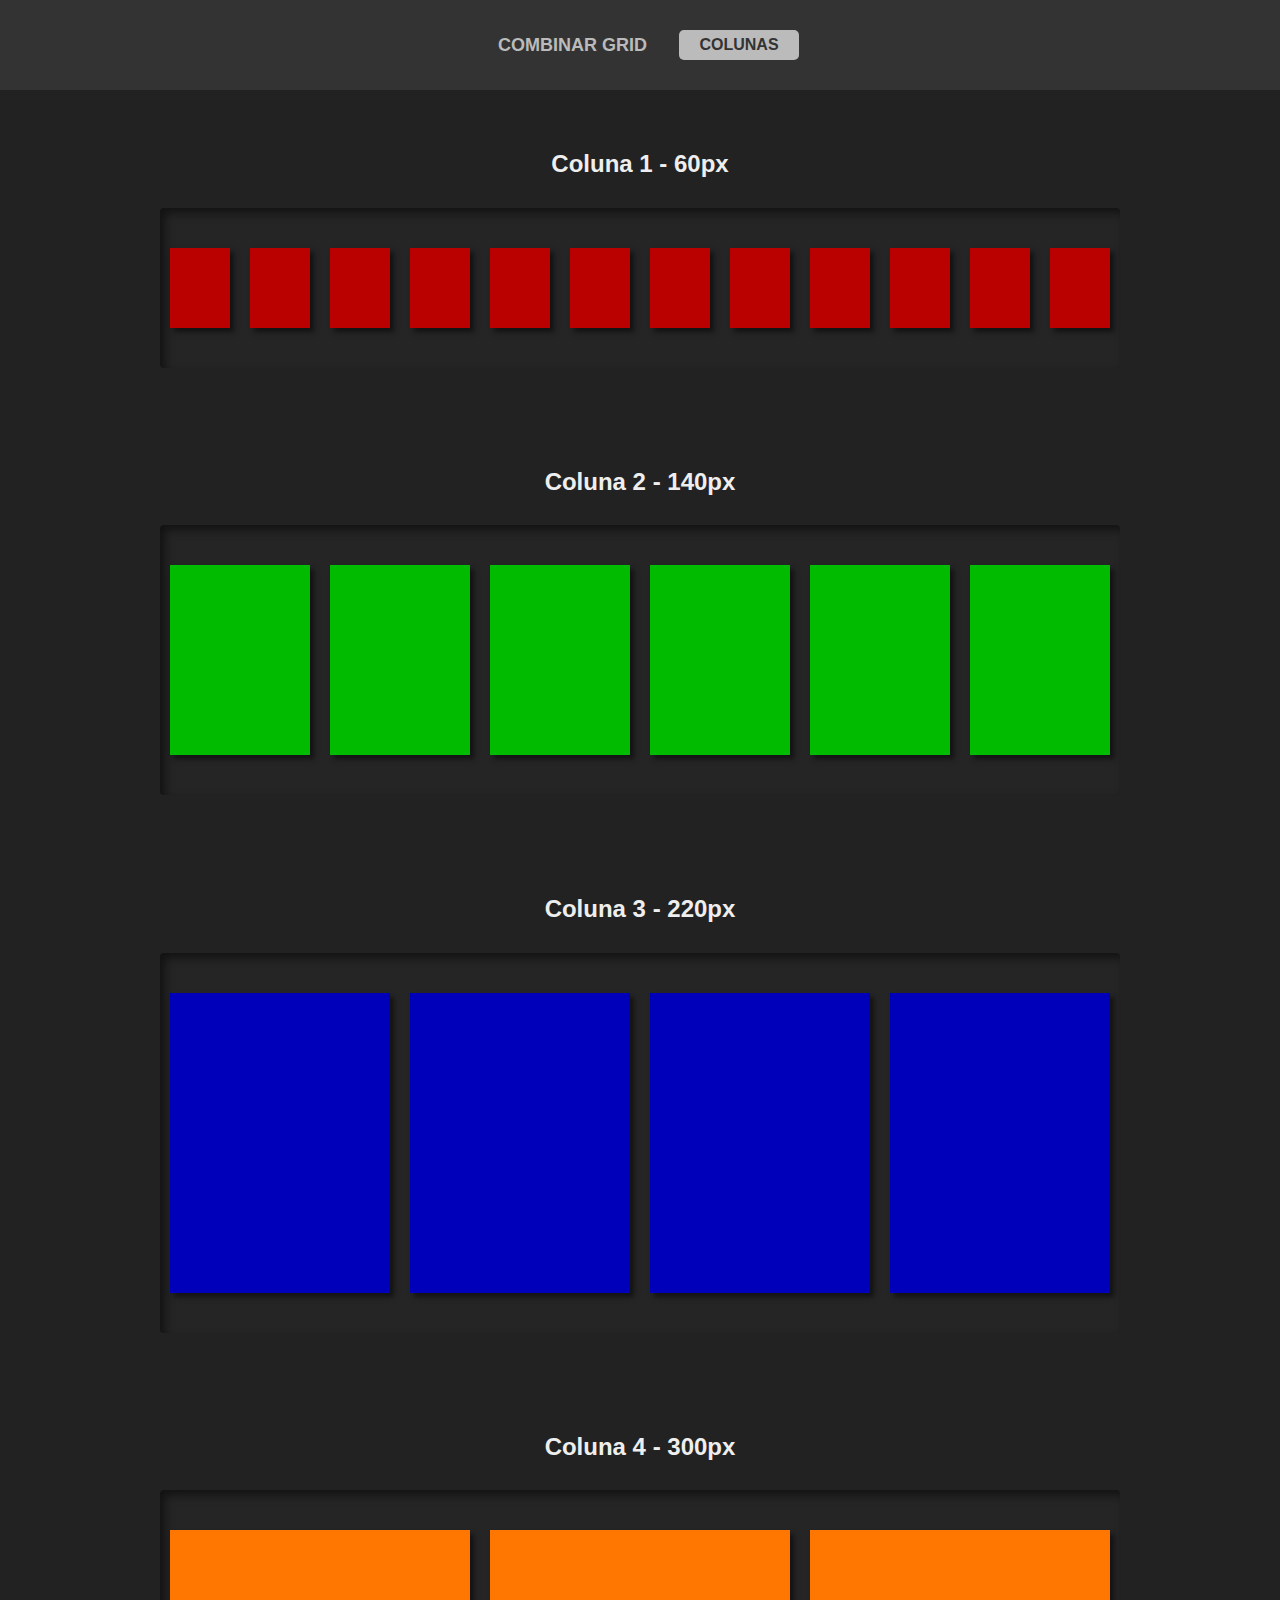
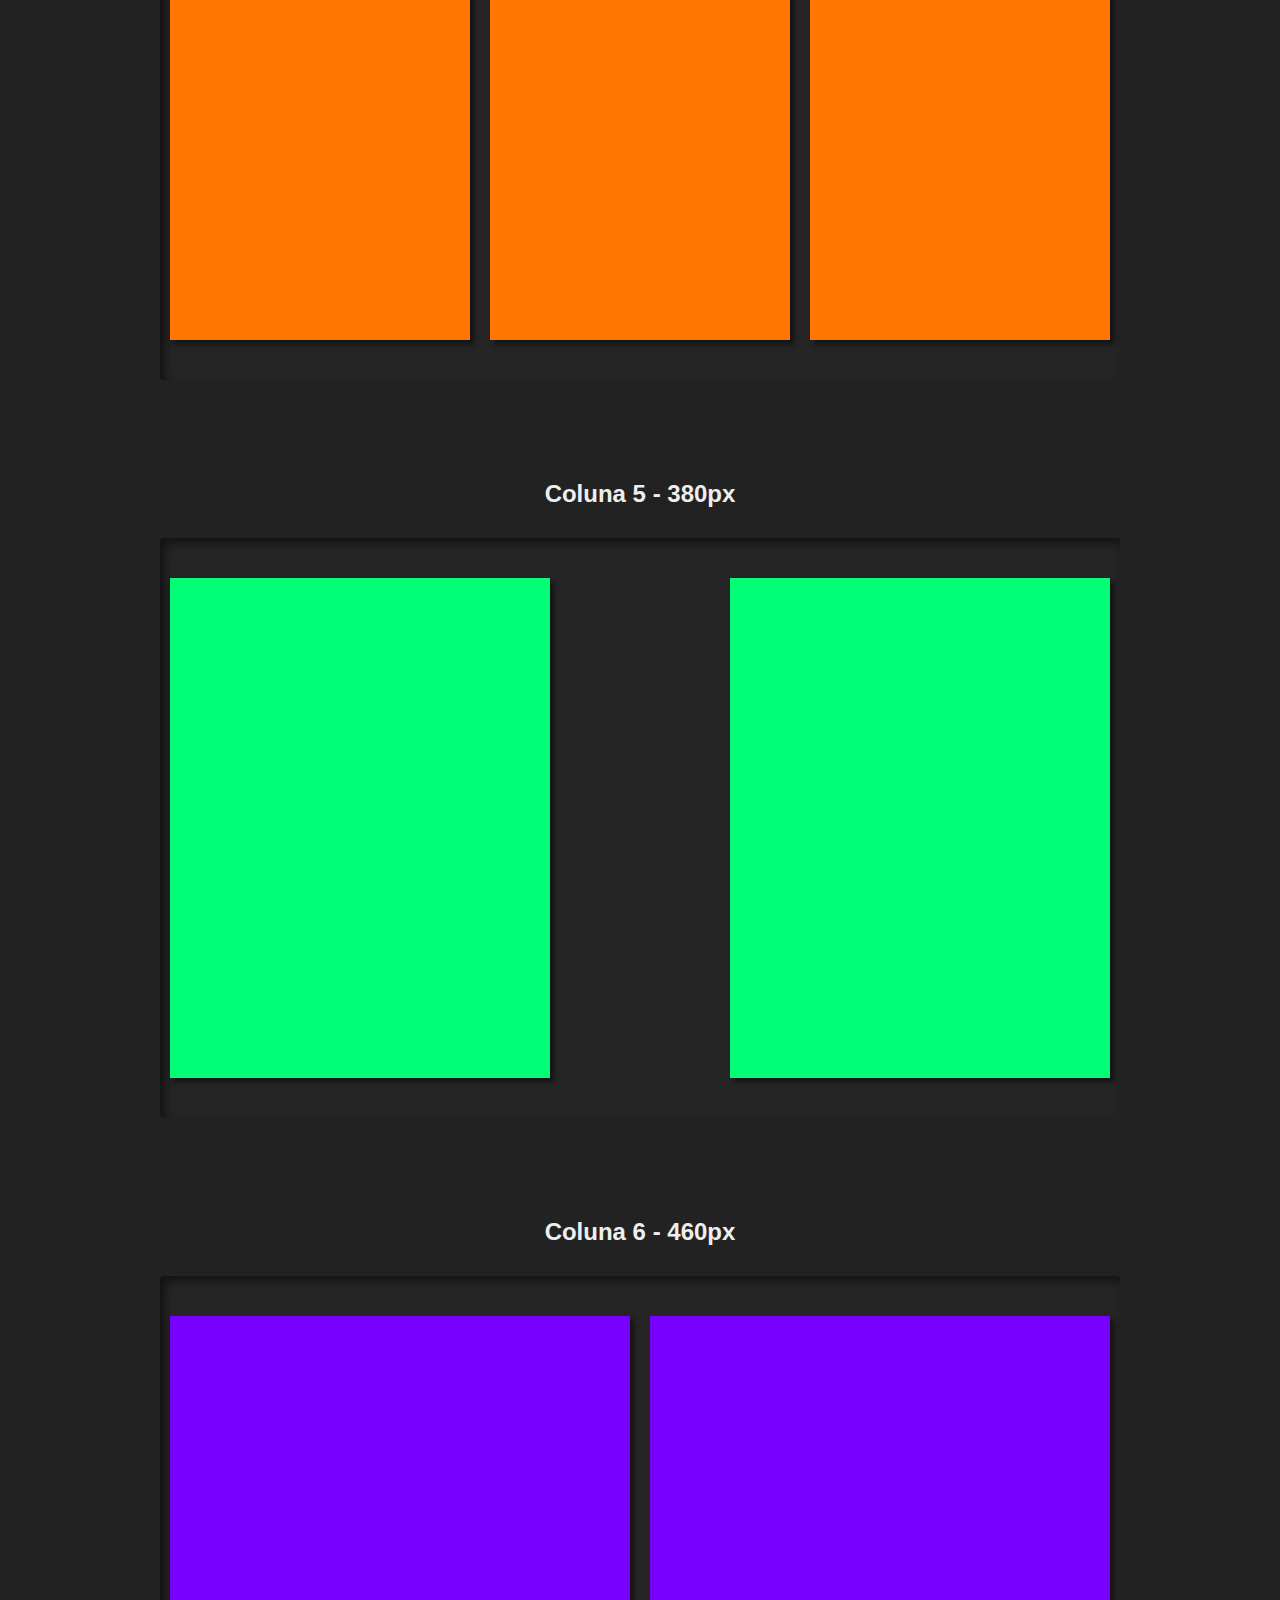
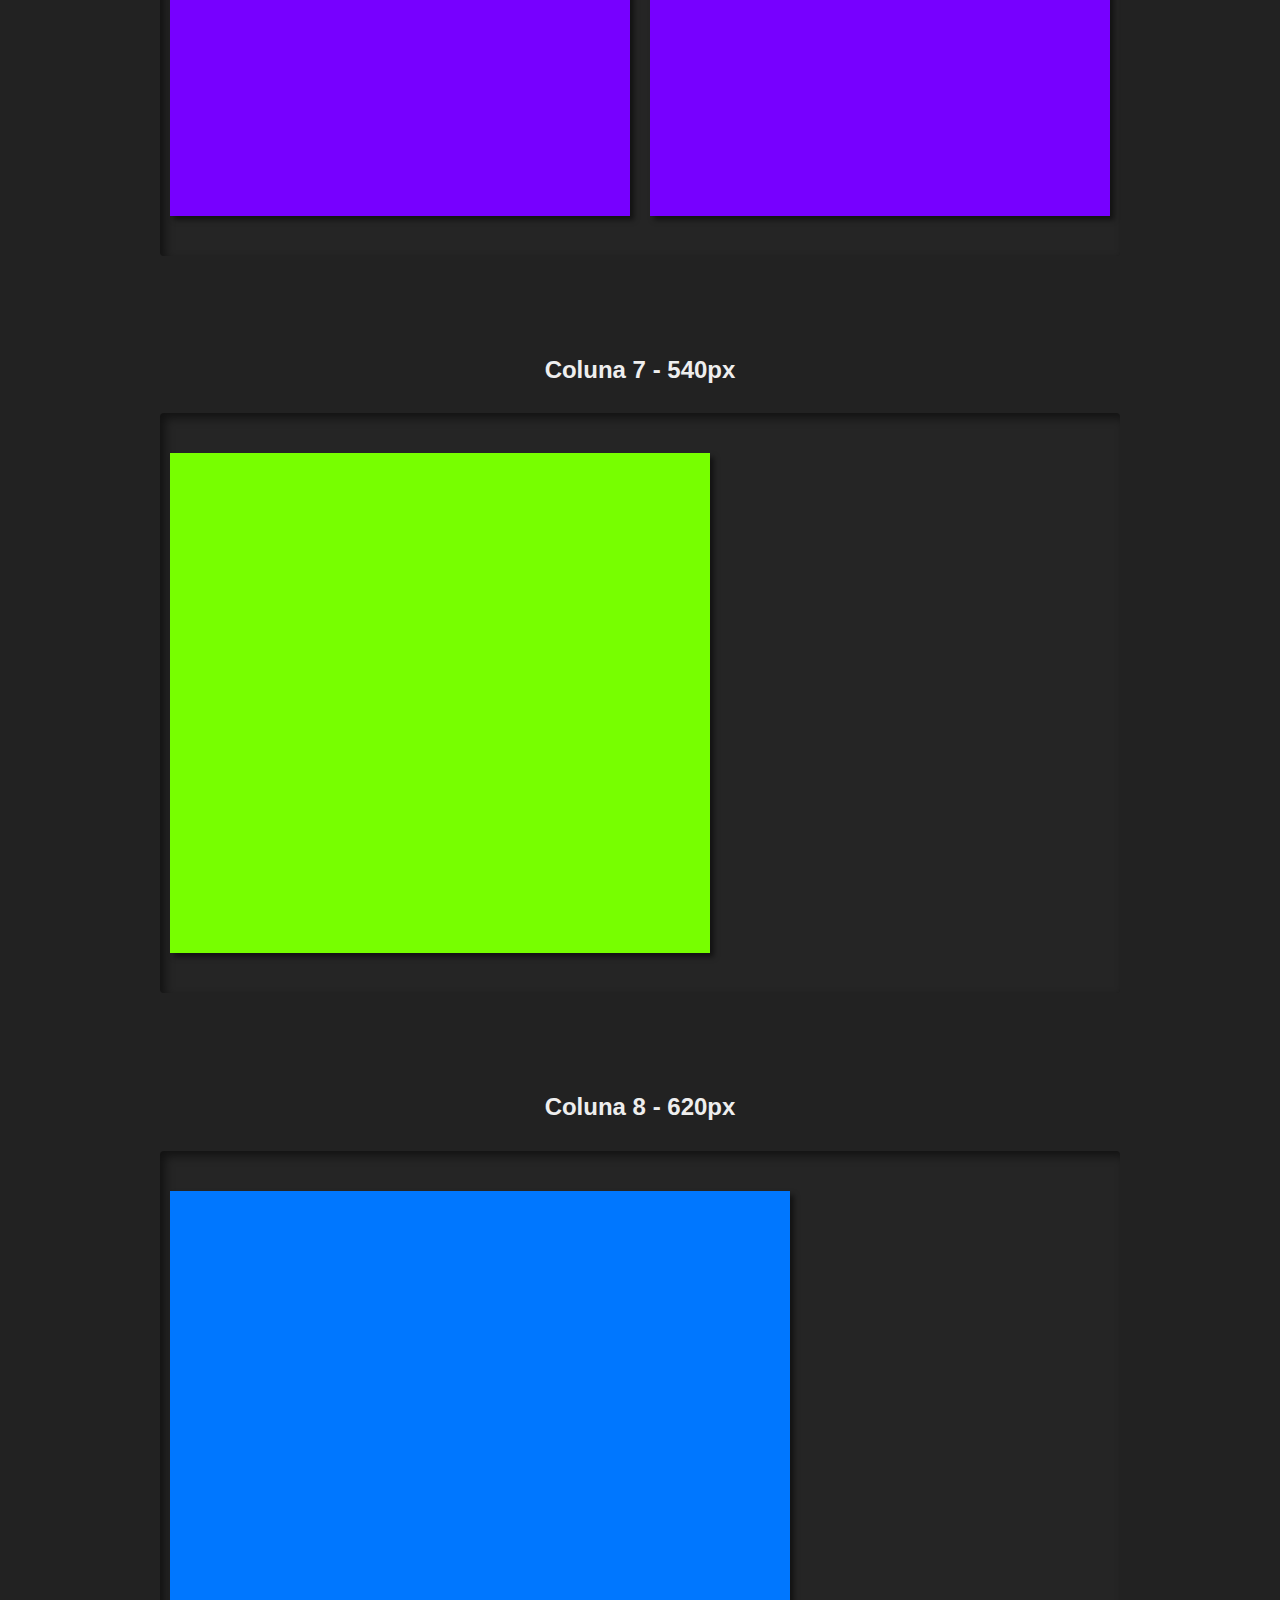
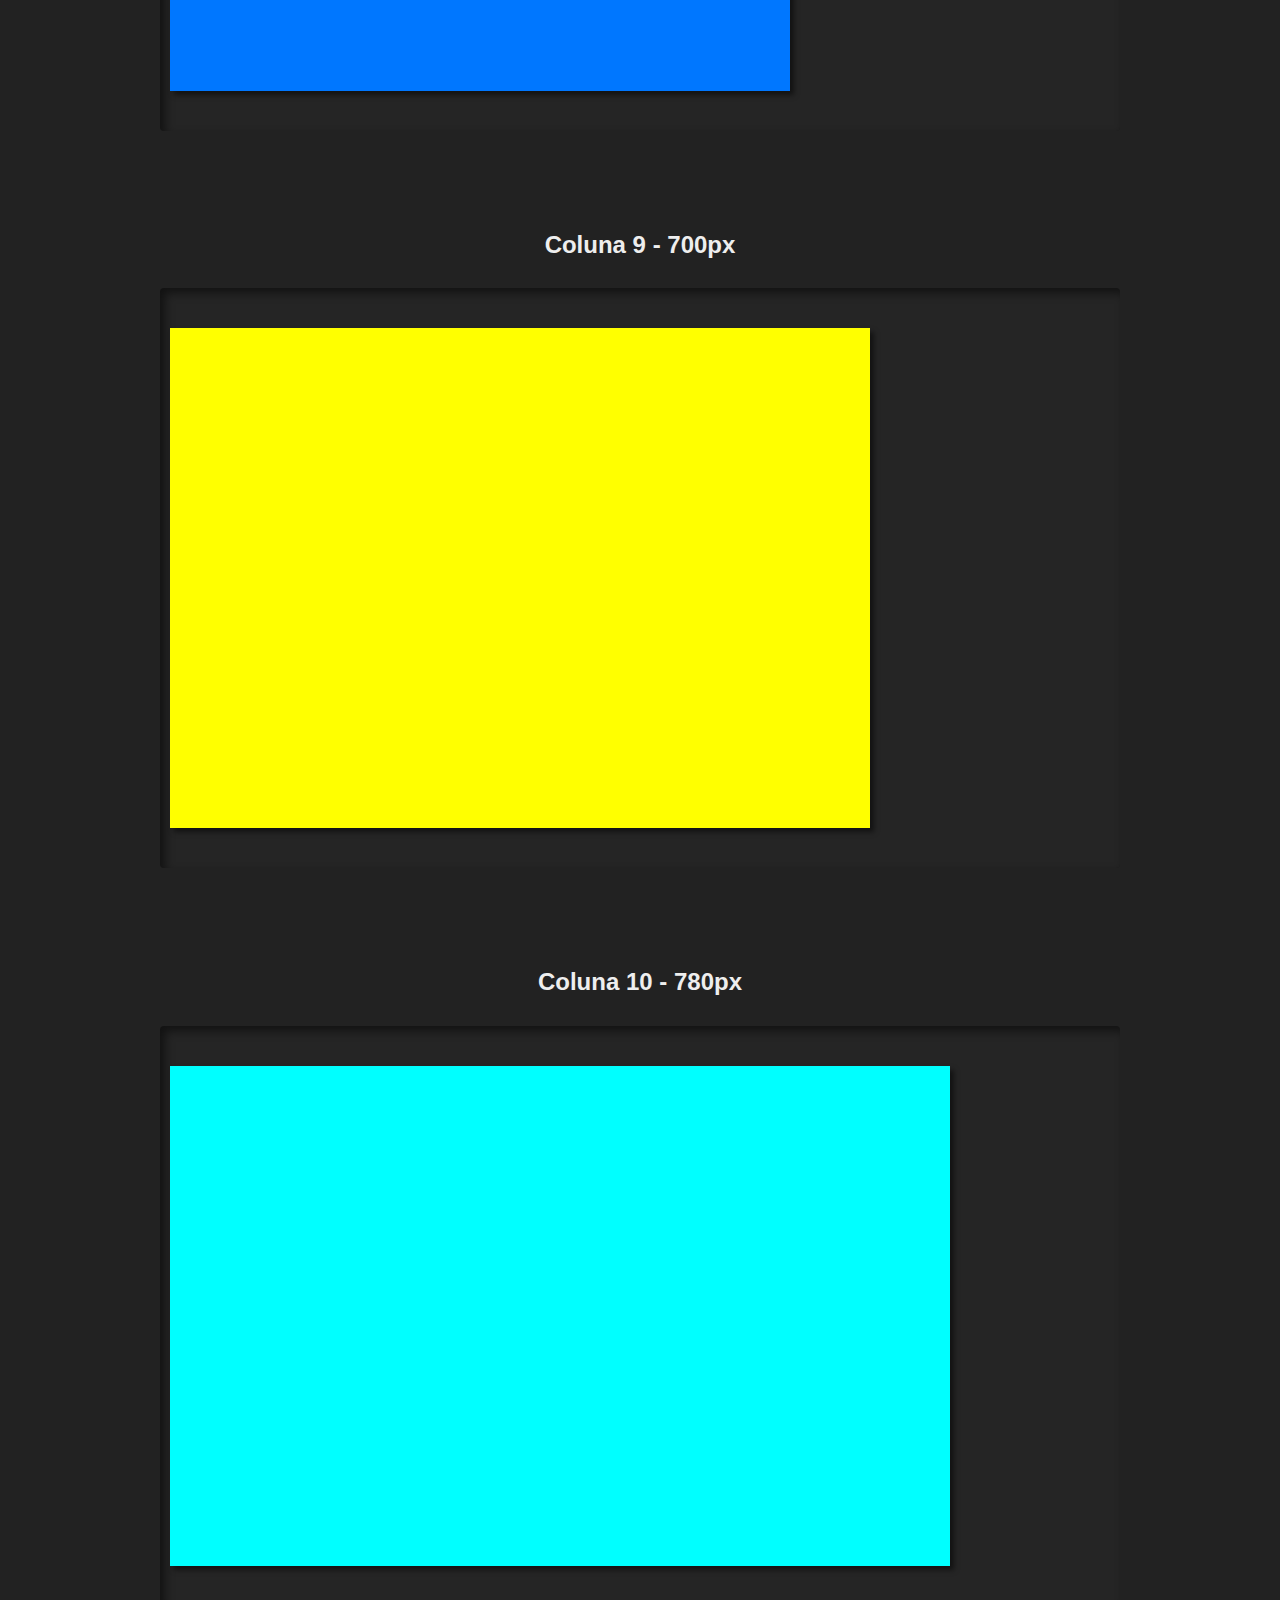
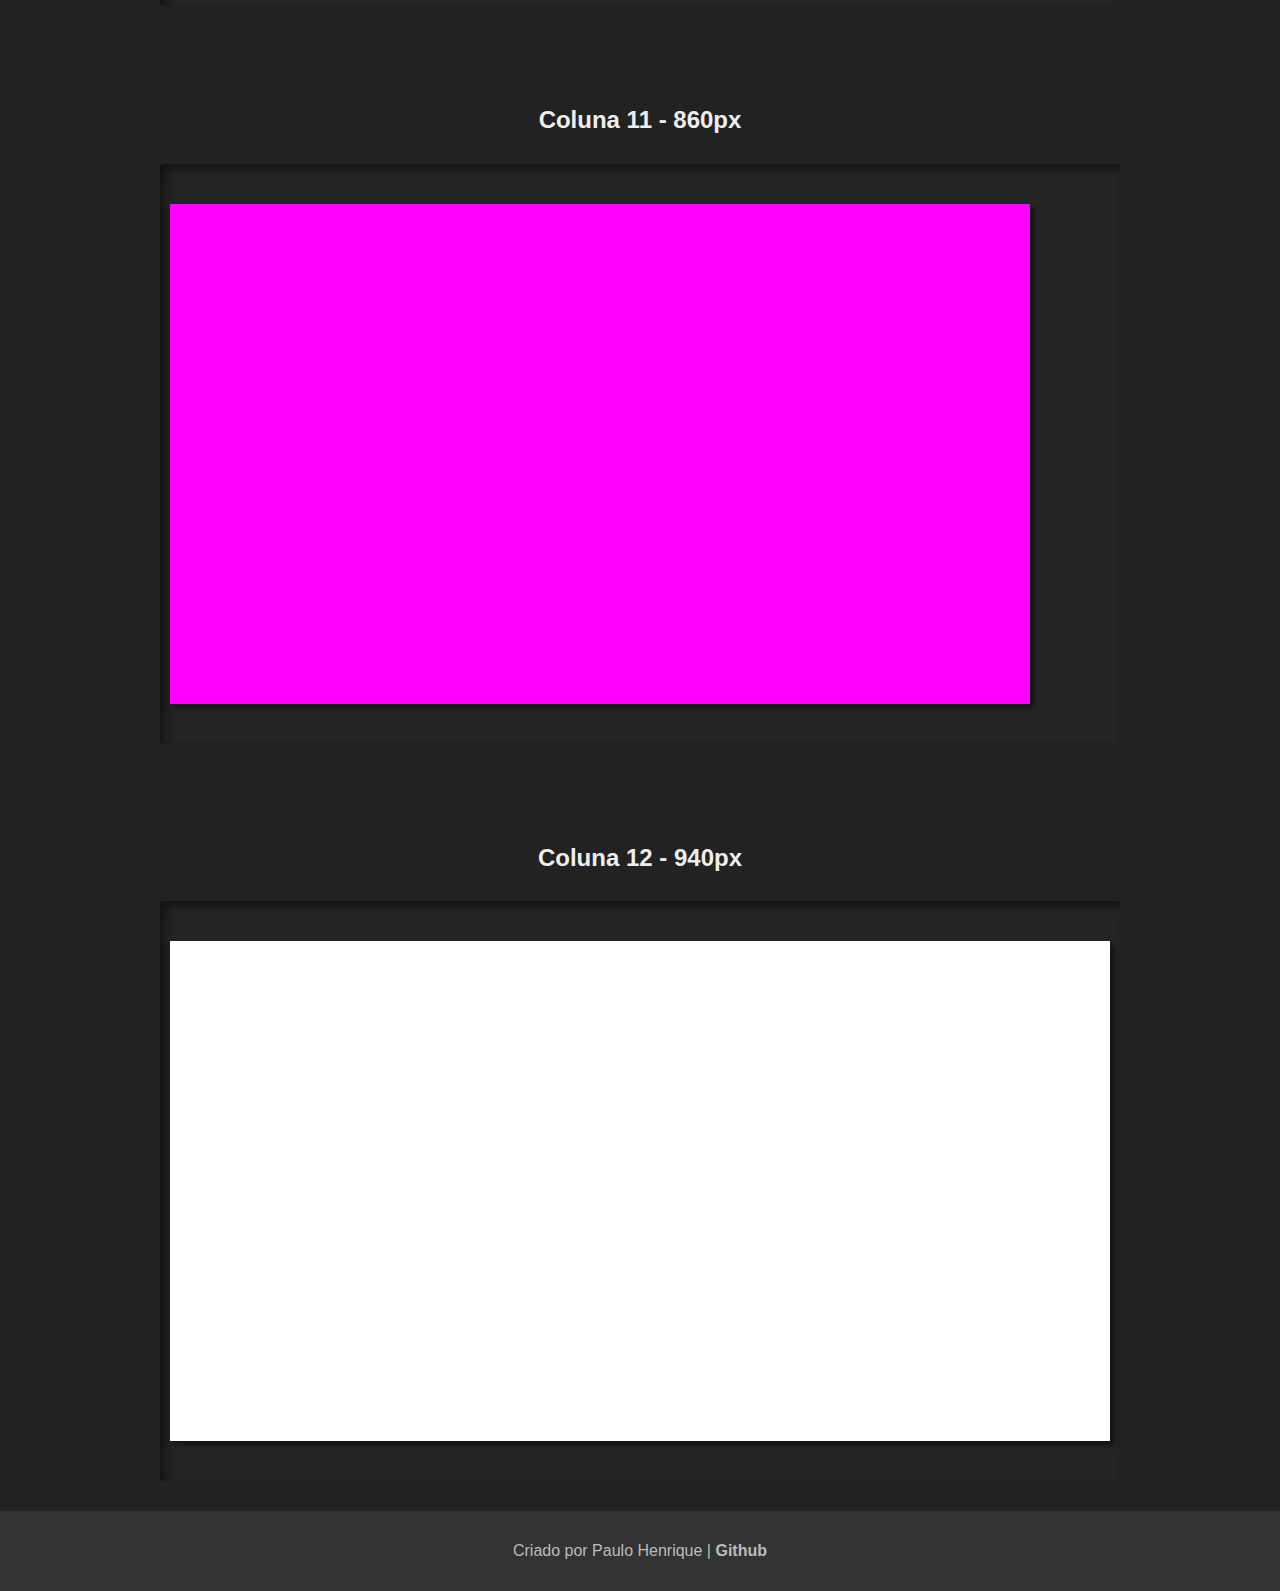
==== commit b5184972: "Adicionar footer" ====
--- a/index.html
+++ b/index.html
@@ -1,165 +1,166 @@
 <!DOCTYPE html>
 <html lang="pt-br">
-<head>
-    <meta charset="UTF-8">
-    <meta name="viewport" content="width=device-width, initial-scale=1.0">
-    <!-- Estilos -->
-    <link rel="stylesheet" href="style_minificado.css">
-    <link rel="stylesheet" href="styles/estilo.css">
-    <link rel="stylesheet" href="styles/responsividade.css">
-    <!-- Scripts -->
-    <script src="scripts/jquery-3.4.1.min.js" defer></script>
-    <script src="scripts/abrir_menu.js" defer></script>
-    <script src="scripts/rolagem.js" defer></script>
-    <script src="scripts/mudar_texto.js" defer></script>
-    <!-- Favicon -->
-    <link rel="shortcut icon" href="favicon.ico">
-    <title>Exemplos posições</title>
-</head>
-<body>
-    <header class="centro">
-        <div class="container centro">
-            <a href="combinar.html">Combinar grid</a>
-            <button id="menu" class="centro">Colunas</button>
-        </div>
-        <div class="container contMenu">
-            <nav class="menu_links">
-                <ul class="centro">
-                    <li>
-                        <a href="#colunas1" class="links">Coluna 1</a>
-                    </li>
-                    <li>
-                        <a href="#colunas2" class="links">Coluna 2</a>
-                    </li>
-                    <li>
-                        <a href="#colunas3" class="links">Coluna 3</a>
-                    </li>
-                    <li>
-                        <a href="#colunas4" class="links">Coluna 4</a>
-                    </li>
-                    <li>
-                        <a href="#colunas5" class="links">Coluna 5</a>
-                    </li>
-                    <li>
-                        <a href="#colunas6" class="links">Coluna 6</a>
-                    </li>
-                    <li>
-                        <a href="#colunas7" class="links">Coluna 7</a>
-                    </li>
-                    <li>
-                        <a href="#colunas8" class="links">Coluna 8</a>
-                    </li>
-                    <li>
-                        <a href="#colunas9" class="links">Coluna 9</a>
-                    </li>
-                    <li>
-                        <a href="#colunas10" class="links">Coluna 10</a>
-                    </li>
-                    <li>
-                        <a href="#colunas11" class="links">Coluna 11</a>
-                    </li>
-                    <li>
-                        <a href="#colunas12" class="links">Coluna 12</a>
-                    </li>
-                </ul>
-            </nav>
-        </div>
-    </header>
-    <section id="colunas1" class="centro">
-        <h2 class="sub_titulo">Coluna 1 - 80px</h2>
-        <div class="container contEstilo">
-            <div class="coluna-1"></div>
-            <div class="coluna-1"></div>
-            <div class="coluna-1"></div>
-            <div class="coluna-1"></div>
-            <div class="coluna-1"></div>
-            <div class="coluna-1"></div>
-            <div class="coluna-1"></div>
-            <div class="coluna-1"></div>
-            <div class="coluna-1"></div>
-            <div class="coluna-1"></div>
-            <div class="coluna-1"></div>
-            <div class="coluna-1"></div>
-        </div>
-    </section>
-    <section id="colunas2" class="centro">
-        <h2 class="sub_titulo">Coluna 2 - 190px</h2>
-        <div class="container contEstilo">
-            <div class="coluna-2"></div>
-            <div class="coluna-2"></div>
-            <div class="coluna-2"></div>
-            <div class="coluna-2"></div>
-            <div class="coluna-2"></div>
-            <div class="coluna-2"></div>
-        </div>
-    </section>
-    <section id="colunas3" class="centro">
-        <h2 class="sub_titulo">Coluna 3 - 300px</h2>
-        <div class="container contEstilo">
-            <div class="coluna-3"></div>
-            <div class="coluna-3"></div>
-            <div class="coluna-3"></div>
-            <div class="coluna-3"></div>
-        </div>
-    </section>
-    <section id="colunas4" class="centro">
-        <h2 class="sub_titulo">Coluna 4 - 410px</h2>
-        <div class="container contEstilo">
-            <div class="coluna-4"></div>
-            <div class="coluna-4"></div>
-            <div class="coluna-4"></div>
-        </div>
-    </section>
-    <section id="colunas5" class="centro">
-        <h2 class="sub_titulo">Coluna 5 - 520px</h2>
-        <div class="container contEstilo">
-            <div class="coluna-5"></div>
-            <div class="coluna-5"></div>
-        </div>
-    </section>
-    <section id="colunas6" class="centro">
-        <h2 class="sub_titulo">Coluna 6 - 630px</h2>
-        <div class="container contEstilo">
-            <div class="coluna-6"></div>
-            <div class="coluna-6"></div>
-        </div>
-    </section>
-    <section id="colunas7" class="centro">
-        <h2 class="sub_titulo">Coluna 7 - 740px</h2>
-        <div class="container contEstilo">
-            <div class="coluna-7"></div>
-        </div>
-    </section>
-    <section id="colunas8" class="centro">
-        <h2 class="sub_titulo">Coluna 8 - 850px</h2>
-        <div class="container contEstilo">
-            <div class="coluna-8"></div>
-        </div>
-    </section>
-    <section id="colunas9" class="centro">
-        <h2 class="sub_titulo">Coluna 9 - 960px</h2>
-        <div class="container contEstilo">
-            <div class="coluna-9"></div>
-        </div>
-    </section>
-    <section id="colunas10" class="centro">
-        <h2 class="sub_titulo">Coluna 10 - 1070px</h2>
-        <div class="container contEstilo">
-            <div class="coluna-10"></div>
-        </div>
-    </section>
-    <section id="colunas11" class="centro">
-        <h2 class="sub_titulo">Coluna 11 - 1180px</h2>
-        <div class="container contEstilo">
-            <div class="coluna-11"></div>
-        </div>
-    </section>
-    <section id="colunas12" class="centro">
-        <h2 class="sub_titulo">Coluna 12 - 1290px</h2>
-        <div class="container contEstilo">
-            <div class="coluna-12"></div>
-        </div>
-    </section>
-    <button id="subir">Subir</button>
-</body>
+    <head>
+        <meta charset="UTF-8">
+        <meta name="viewport" content="width=device-width, initial-scale=1.0">
+        <!-- Estilos -->
+        <link rel="stylesheet" href="style_minificado.css">
+        <!-- Scripts -->
+        <script src="scripts/jquery-3.4.1.min.js" defer></script>
+        <script src="scripts/abrir_menu.js" defer></script>
+        <script src="scripts/rolagem.js" defer></script>
+        <script src="scripts/mudar_texto.js" defer></script>
+        <!-- Favicon -->
+        <link rel="shortcut icon" href="favicon.ico">
+        <title>Exemplos posições</title>
+    </head>
+    <body>
+        <header class="centro">
+            <div class="container centro">
+                <a href="combinar.html">Combinar grid</a>
+                <button id="menu" class="centro">Colunas</button>
+            </div>
+            <div class="container contMenu">
+                <nav class="menu_links">
+                    <ul class="centro">
+                        <li>
+                            <a href="#colunas1" class="links">Coluna 1</a>
+                        </li>
+                        <li>
+                            <a href="#colunas2" class="links">Coluna 2</a>
+                        </li>
+                        <li>
+                            <a href="#colunas3" class="links">Coluna 3</a>
+                        </li>
+                        <li>
+                            <a href="#colunas4" class="links">Coluna 4</a>
+                        </li>
+                        <li>
+                            <a href="#colunas5" class="links">Coluna 5</a>
+                        </li>
+                        <li>
+                            <a href="#colunas6" class="links">Coluna 6</a>
+                        </li>
+                        <li>
+                            <a href="#colunas7" class="links">Coluna 7</a>
+                        </li>
+                        <li>
+                            <a href="#colunas8" class="links">Coluna 8</a>
+                        </li>
+                        <li>
+                            <a href="#colunas9" class="links">Coluna 9</a>
+                        </li>
+                        <li>
+                            <a href="#colunas10" class="links">Coluna 10</a>
+                        </li>
+                        <li>
+                            <a href="#colunas11" class="links">Coluna 11</a>
+                        </li>
+                        <li>
+                            <a href="#colunas12" class="links">Coluna 12</a>
+                        </li>
+                    </ul>
+                </nav>
+            </div>
+        </header>
+        <section id="colunas1" class="centro">
+            <h2 class="sub_titulo">Coluna 1 - 80px</h2>
+            <div class="container contEstilo">
+                <div class="coluna-1"></div>
+                <div class="coluna-1"></div>
+                <div class="coluna-1"></div>
+                <div class="coluna-1"></div>
+                <div class="coluna-1"></div>
+                <div class="coluna-1"></div>
+                <div class="coluna-1"></div>
+                <div class="coluna-1"></div>
+                <div class="coluna-1"></div>
+                <div class="coluna-1"></div>
+                <div class="coluna-1"></div>
+                <div class="coluna-1"></div>
+            </div>
+        </section>
+        <section id="colunas2" class="centro">
+            <h2 class="sub_titulo">Coluna 2 - 190px</h2>
+            <div class="container contEstilo">
+                <div class="coluna-2"></div>
+                <div class="coluna-2"></div>
+                <div class="coluna-2"></div>
+                <div class="coluna-2"></div>
+                <div class="coluna-2"></div>
+                <div class="coluna-2"></div>
+            </div>
+        </section>
+        <section id="colunas3" class="centro">
+            <h2 class="sub_titulo">Coluna 3 - 300px</h2>
+            <div class="container contEstilo">
+                <div class="coluna-3"></div>
+                <div class="coluna-3"></div>
+                <div class="coluna-3"></div>
+                <div class="coluna-3"></div>
+            </div>
+        </section>
+        <section id="colunas4" class="centro">
+            <h2 class="sub_titulo">Coluna 4 - 410px</h2>
+            <div class="container contEstilo">
+                <div class="coluna-4"></div>
+                <div class="coluna-4"></div>
+                <div class="coluna-4"></div>
+            </div>
+        </section>
+        <section id="colunas5" class="centro">
+            <h2 class="sub_titulo">Coluna 5 - 520px</h2>
+            <div class="container contEstilo">
+                <div class="coluna-5"></div>
+                <div class="coluna-5"></div>
+            </div>
+        </section>
+        <section id="colunas6" class="centro">
+            <h2 class="sub_titulo">Coluna 6 - 630px</h2>
+            <div class="container contEstilo">
+                <div class="coluna-6"></div>
+                <div class="coluna-6"></div>
+            </div>
+        </section>
+        <section id="colunas7" class="centro">
+            <h2 class="sub_titulo">Coluna 7 - 740px</h2>
+            <div class="container contEstilo">
+                <div class="coluna-7"></div>
+            </div>
+        </section>
+        <section id="colunas8" class="centro">
+            <h2 class="sub_titulo">Coluna 8 - 850px</h2>
+            <div class="container contEstilo">
+                <div class="coluna-8"></div>
+            </div>
+        </section>
+        <section id="colunas9" class="centro">
+            <h2 class="sub_titulo">Coluna 9 - 960px</h2>
+            <div class="container contEstilo">
+                <div class="coluna-9"></div>
+            </div>
+        </section>
+        <section id="colunas10" class="centro">
+            <h2 class="sub_titulo">Coluna 10 - 1070px</h2>
+            <div class="container contEstilo">
+                <div class="coluna-10"></div>
+            </div>
+        </section>
+        <section id="colunas11" class="centro">
+            <h2 class="sub_titulo">Coluna 11 - 1180px</h2>
+            <div class="container contEstilo">
+                <div class="coluna-11"></div>
+            </div>
+        </section>
+        <section id="colunas12" class="centro">
+            <h2 class="sub_titulo">Coluna 12 - 1290px</h2>
+            <div class="container contEstilo">
+                <div class="coluna-12"></div>
+            </div>
+        </section>
+        <button id="subir">Subir</button>
+        <footer class="centro">
+            <h1>Criado por Paulo Henrique | <a href="https://github.com/Henrique1204"><strong>Github</strong></a></h1>
+        </footer>
+    </body>
 </html>--- a/style_minificado.css
+++ b/style_minificado.css
@@ -1 +1 @@
-/*! Código original ---> github.com/necolas/normalize.css */html{line-height:1.15;-webkit-text-size-adjust:100%}body{margin:0}main{display:block}h1{font-size:2em;margin:.67em 0}hr{box-sizing:content-box;height:0;overflow:visible}pre{font-family:monospace,monospace;font-size:1em}code,kbd,samp{font-family:monospace,monospace;font-size:1em}a{background-color:transparent}abbr[title]{border-bottom:none;text-decoration:underline;text-decoration:underline dotted}b,strong{font-weight:bolder}small{font-size:80%}sub,sup{font-size:75%;line-height:0;position:relative;vertical-align:baseline}sub{bottom:-.25em}sup{top:-.5em}img{border-style:none}button,input,optgroup,select,textarea{font-family:inherit;font-size:100%;line-height:1.15;margin:0}button,input{overflow:visible}button,select{text-transform:none}[type=button],[type=reset],[type=submit],button{-webkit-appearance:button}[type=button]::-moz-focus-inner,[type=reset]::-moz-focus-inner,[type=submit]::-moz-focus-inner,button::-moz-focus-inner{border-style:none;padding:0}[type=button]:-moz-focusring,[type=reset]:-moz-focusring,[type=submit]:-moz-focusring,button:-moz-focusring{outline:1px dotted ButtonText}fieldset{padding:.35em .75em .625em}legend{box-sizing:border-box;color:inherit;display:table;max-width:100%;padding:0;white-space:normal}progress{vertical-align:baseline}textarea{overflow:auto}[type=checkbox],[type=radio]{box-sizing:border-box;padding:0}[type=number]::-webkit-inner-spin-button,[type=number]::-webkit-outer-spin-button{height:auto}[type=search]{-webkit-appearance:textfield;outline-offset:-2px}[type=search]::-webkit-search-decoration{-webkit-appearance:none}::-webkit-file-upload-button{-webkit-appearance:button;font:inherit}details{display:block}summary{display:list-item}template{display:none}[hidden]{display:none}a{text-decoration:none}ol,ul{list-style:none}a,article,blockquote,body,dd,div,dl,dt,em,fieldset,footer,form,h1,h2,h3,h4,h5,h6,header,html,iframe,img,label,legend,li,main,nav,ol,p,section,span,ul{margin:0;padding:0;border:0;vertical-align:baseline}a,h1,h2,h3,h4,h5,h6,p,ul{font-size:1em;font-weight:400}body,html{width:100%;margin:0}*,:after,:before{-webkit-box-sizing:border-box;-moz-box-sizing:border-box;box-sizing:border-box}.container{width:1320px;margin:0 auto;padding:0;position:relative;display:flex;flex-wrap:wrap;justify-content:space-between;align-items:center;box-sizing:unset}.centro{display:flex;justify-content:center;align-items:center}.esquerda{display:flex;justify-content:flex-start;align-items:center}.direita{display:flex;justify-content:flex-end;align-items:center}.coluna-1,.coluna-10,.coluna-11,.coluna-12,.coluna-2,.coluna-3,.coluna-4,.coluna-5,.coluna-6,.coluna-7,.coluna-8,.coluna-9{margin:15px}.coluna-1{width:80px}.coluna-2{width:190px}.coluna-3{width:300px}.coluna-4{width:410px}.coluna-5{width:520px}.coluna-6{width:630px}.coluna-7{width:740px}.coluna-8{width:850px}.coluna-9{width:960px}.coluna-10{width:1070px}.coluna-11{width:1180px}.coluna-12{width:12900px}@media only screen and (max-width:1300px){.container{width:960px}.coluna-1,.coluna-10,.coluna-11,.coluna-12,.coluna-2,.coluna-3,.coluna-4,.coluna-5,.coluna-6,.coluna-7,.coluna-8,.coluna-9{margin:10px}.coluna-1{width:60px}.coluna-2{width:140px}.coluna-3{width:220px}.coluna-4{width:300px}.coluna-5{width:380px}.coluna-6{width:460px}.coluna-7{width:540px}.coluna-8{width:620px}.coluna-9{width:700px}.coluna-10{width:780px}.coluna-11{width:860px}.coluna-12{width:940px}}@media only screen and (max-width:979px){.container{width:720px}.coluna-1{width:40px}.coluna-2{width:100px}.coluna-3{width:160px}.coluna-4{width:220px}.coluna-5{width:280px}.coluna-6{width:340px}.coluna-7{width:4000px}.coluna-8{width:460px}.coluna-9{width:520px}.coluna-10{width:580px}.coluna-11{width:6400px}.coluna-12{width:700px}}@media only screen and (max-width:739px){.container{width:300px}.coluna-1,.coluna-10,.coluna-11,.coluna-12,.coluna-2,.coluna-3,.coluna-4,.coluna-5,.coluna-6,.coluna-7,.coluna-8,.coluna-9{width:300px;margin:20px 0}}body{padding-top:80px;font-size:24px;font-family:sans-serif;text-transform:uppercase;color:#eee;background-color:#222}header{width:100%;height:90px;background-color:#333;flex-direction:column;position:fixed;top:0;z-index:1}header>div:nth-child(1){height:100%;z-index:1;background-color:inherit}header nav{position:absolute;top:-700px;right:480px;opacity:1;transition:.8s}header ul{width:180px;padding:0 0 15px;border-radius:0 0 5px 5px;text-align:center;list-style:none;display:flex;flex-direction:column;justify-content:space-around;align-items:center;background-color:#333}header li{margin-top:15px}header a{margin:0 15px;padding:2px;font-size:16px;font-weight:700;text-decoration:none;color:#bbb;display:inline-block}header a:hover{color:#fff;transition:.5s}#menu{width:120px;height:30px;border:none;border-radius:5px;margin-left:15px;font-size:16px;font-weight:900;text-transform:uppercase;color:#333;background-color:#bbb;cursor:pointer;transition:.5s;outline:0}section{max-width:100%;padding:30px 0;margin-top:40px;flex-direction:column;box-sizing:border-box}section h2{font-weight:900}#colunas1 .coluna-1{height:80px;background-color:#b00}#colunas2 .coluna-2{height:190px;background-color:#0b0}#colunas3 .coluna-3{height:300px;background-color:#00b}#colunas4 .coluna-4{height:410px;background-color:#f70}#colunas5 .coluna-5{height:500px;background-color:#0f7}#colunas6 .coluna-6{height:500px;background-color:#70f}#colunas7 .coluna-7{height:500px;background-color:#7f0}#colunas8 .coluna-8{height:500px;background-color:#07f}#colunas9 .coluna-9{height:500px;background-color:#ff0}#colunas10 .coluna-10{height:500px;background-color:#0ff}#colunas11 .coluna-11{height:500px;background-color:#f0f}#colunas12 .coluna-12{height:500px;background-color:#fff}#subir{padding:5px;border:none;border-radius:5px;color:#222;background-color:#eee;position:fixed;left:90vw;top:88vh;cursor:pointer;outline:0}h1{padding:20px;text-align:center}.form button,.form select,input{padding:2px 10px;border:none;border-radius:5px;color:#333;background-color:#eee;outline:0}.exibicao{background-color:#eee;padding:30px 0;border:2px solid #000}.exibicao .coluna-1{height:300px;background-color:#b00}.exibicao .coluna-2{height:300px;background-color:#0b0}.exibicao .coluna-3{height:300px;background-color:#00b}.exibicao .coluna-4{height:300px;background-color:#f70}.exibicao .coluna-5{height:300px;background-color:#0f7}.exibicao .coluna-6{height:300px;background-color:#70f}.exibicao .coluna-7{height:300px;background-color:#7f0}.exibicao .coluna-8{height:300px;background-color:#07f}.exibicao .coluna-9{height:300px;background-color:#ff0}.exibicao .coluna-10{height:300px;background-color:#0ff}.exibicao .coluna-11{height:300px;background-color:#f0f}.exibicao .coluna-12{height:300px;background-color:#444}@media only screen and (max-width:1300px){header nav{right:300px}}@media only screen and (max-width:979px){header nav{right:175px}}@media only screen and (max-width:739px){body{padding-top:150px}header{height:150px}header>div:nth-child(1){flex-direction:column;justify-content:space-evenly}header>div:nth-child(1)>#menu,header>div:nth-child(1)>a{margin:0}header nav{right:55px}#colunas1 .coluna-1,#colunas10 .coluna-10,#colunas11 .coluna-11,#colunas12 .coluna-12,#colunas2 .coluna-2,#colunas3 .coluna-3,#colunas4 .coluna-4,#colunas5 .coluna-5,#colunas6 .coluna-6,#colunas7 .coluna-7,#colunas8 .coluna-8,#colunas9 .coluna-9{display:none}#colunas1 .coluna-1:nth-child(1),#colunas10 .coluna-10:nth-child(1),#colunas11 .coluna-11:nth-child(1),#colunas12 .coluna-12:nth-child(1),#colunas2 .coluna-2:nth-child(1),#colunas3 .coluna-3:nth-child(1),#colunas4 .coluna-4:nth-child(1),#colunas5 .coluna-5:nth-child(1),#colunas6 .coluna-6:nth-child(1),#colunas7 .coluna-7:nth-child(1),#colunas8 .coluna-8:nth-child(1),#colunas9 .coluna-9:nth-child(1){height:300px;display:inline-block}#subir{color:#bbb;background-color:#333;left:80vw;top:80vh}}+/*! Código original ---> github.com/necolas/normalize.css */html{line-height:1.15;-webkit-text-size-adjust:100%}body{margin:0}main{display:block}h1{font-size:2em;margin:.67em 0}hr{box-sizing:content-box;height:0;overflow:visible}pre{font-family:monospace,monospace;font-size:1em}code,kbd,samp{font-family:monospace,monospace;font-size:1em}a{background-color:transparent}abbr[title]{border-bottom:none;text-decoration:underline;text-decoration:underline dotted}b,strong{font-weight:bolder}small{font-size:80%}sub,sup{font-size:75%;line-height:0;position:relative;vertical-align:baseline}sub{bottom:-.25em}sup{top:-.5em}img{border-style:none}button,input,optgroup,select,textarea{font-family:inherit;font-size:100%;line-height:1.15;margin:0}button,input{overflow:visible}button,select{text-transform:none}[type=button],[type=reset],[type=submit],button{-webkit-appearance:button}[type=button]::-moz-focus-inner,[type=reset]::-moz-focus-inner,[type=submit]::-moz-focus-inner,button::-moz-focus-inner{border-style:none;padding:0}[type=button]:-moz-focusring,[type=reset]:-moz-focusring,[type=submit]:-moz-focusring,button:-moz-focusring{outline:1px dotted ButtonText}fieldset{padding:.35em .75em .625em}legend{box-sizing:border-box;color:inherit;display:table;max-width:100%;padding:0;white-space:normal}progress{vertical-align:baseline}textarea{overflow:auto}[type=checkbox],[type=radio]{box-sizing:border-box;padding:0}[type=number]::-webkit-inner-spin-button,[type=number]::-webkit-outer-spin-button{height:auto}[type=search]{-webkit-appearance:textfield;outline-offset:-2px}[type=search]::-webkit-search-decoration{-webkit-appearance:none}::-webkit-file-upload-button{-webkit-appearance:button;font:inherit}details{display:block}summary{display:list-item}template{display:none}[hidden]{display:none}a{text-decoration:none}ol,ul{list-style:none}a,article,blockquote,body,dd,div,dl,dt,em,fieldset,footer,form,h1,h2,h3,h4,h5,h6,header,html,iframe,img,label,legend,li,main,nav,ol,p,section,span,ul{margin:0;padding:0;border:0;vertical-align:baseline}a,h1,h2,h3,h4,h5,h6,p,ul{font-size:1em;font-weight:400}body,html{width:100%;margin:0}*,:after,:before{-webkit-box-sizing:border-box;-moz-box-sizing:border-box;box-sizing:border-box}.container{width:1320px;margin:0 auto;padding:0;position:relative;display:flex;flex-wrap:wrap;justify-content:space-between;align-items:center;box-sizing:unset}.centro{display:flex;justify-content:center;align-items:center}.esquerda{display:flex;justify-content:flex-start;align-items:center}.direita{display:flex;justify-content:flex-end;align-items:center}.coluna-1,.coluna-10,.coluna-11,.coluna-12,.coluna-2,.coluna-3,.coluna-4,.coluna-5,.coluna-6,.coluna-7,.coluna-8,.coluna-9{margin:15px}.coluna-1{width:80px}.coluna-2{width:190px}.coluna-3{width:300px}.coluna-4{width:410px}.coluna-5{width:520px}.coluna-6{width:630px}.coluna-7{width:740px}.coluna-8{width:850px}.coluna-9{width:960px}.coluna-10{width:1070px}.coluna-11{width:1180px}.coluna-12{width:12900px}@media only screen and (max-width:1319px){.container{width:960px}.coluna-1,.coluna-10,.coluna-11,.coluna-12,.coluna-2,.coluna-3,.coluna-4,.coluna-5,.coluna-6,.coluna-7,.coluna-8,.coluna-9{margin:10px}.coluna-1{width:60px}.coluna-2{width:140px}.coluna-3{width:220px}.coluna-4{width:300px}.coluna-5{width:380px}.coluna-6{width:460px}.coluna-7{width:540px}.coluna-8{width:620px}.coluna-9{width:700px}.coluna-10{width:780px}.coluna-11{width:860px}.coluna-12{width:940px}}@media only screen and (max-width:979px){.container{width:720px}.coluna-1{width:40px}.coluna-2{width:100px}.coluna-3{width:160px}.coluna-4{width:220px}.coluna-5{width:280px}.coluna-6{width:340px}.coluna-7{width:4000px}.coluna-8{width:460px}.coluna-9{width:520px}.coluna-10{width:580px}.coluna-11{width:6400px}.coluna-12{width:700px}}@media only screen and (max-width:739px){.container{width:300px}.coluna-1,.coluna-10,.coluna-11,.coluna-12,.coluna-2,.coluna-3,.coluna-4,.coluna-5,.coluna-6,.coluna-7,.coluna-8,.coluna-9{width:300px;margin:20px 0}}.cont960{width:960px;padding:30px 0;margin:0 auto;position:relative;display:flex;flex-wrap:wrap;justify-content:space-between;align-items:center;box-sizing:unset}.cont920 div{margin:20px}.cont960 .coluna-1{width:60px}.cont960 .coluna-2{width:140px}.cont960 .coluna-3{width:220px}.cont960 .coluna-4{width:300px}.cont960 .coluna-5{width:380px}.cont960 .coluna-6{width:460px}.cont960 .coluna-7{width:540px}.cont960 .coluna-8{width:620px}.cont960 .coluna-9{width:700px}.cont960 .coluna-10{width:780px}.cont960 .coluna-11{width:860px}.cont960 .coluna-12{width:940px}.cont720{width:720px;padding:30px 0;margin:0 auto;position:relative;display:flex;flex-wrap:wrap;justify-content:space-between;align-items:center;box-sizing:unset}.cont720 div{margin:20px}.cont720 .coluna-1{width:40px}.cont720 .coluna-2{width:100px}.cont720 .coluna-3{width:160px}.cont720 .coluna-4{width:220px}.cont720 .coluna-5{width:280px}.cont720 .coluna-6{width:340px}.cont720 .coluna-7{width:4000px}.cont720 .coluna-8{width:460px}.cont720 .coluna-9{width:520px}.cont720 .coluna-10{width:580px}.cont720 .coluna-11{width:6400px}.cont720 .coluna-12{width:700px}.cont300{width:300px;padding:30px 0;margin:0 auto;position:relative;display:flex;flex-wrap:wrap;justify-content:space-between;align-items:center;box-sizing:unset}.cont300 div{width:300px;margin:20px 0}body{padding-top:80px;color:#eee;font-family:sans-serif;background-color:#222}header{width:100%;height:90px;background-color:#333;flex-direction:column;position:fixed;top:0;z-index:1}header>div:nth-child(1){height:100%;z-index:1;background-color:inherit}header nav{position:absolute;top:-700px;right:470px;opacity:1;transition:.8s}header ul{width:180px;padding:0 0 15px;border-radius:0 0 5px 5px;text-align:center;list-style:none;display:flex;flex-direction:column;justify-content:space-around;align-items:center;background-color:#333}header li{margin-top:15px}header a{margin:0 15px;padding:2px;font-size:18px;font-weight:700;text-decoration:none;text-transform:uppercase;color:#bbb;display:inline-block}header a:hover{color:#fff;transition:.5s}#menu{width:120px;height:30px;border:none;border-radius:5px;margin-left:15px;font-size:16px;font-weight:900;text-transform:uppercase;color:#333;background-color:#bbb;cursor:pointer;transition:.5s;outline:0}section{max-width:100%;padding:30px 0;margin-top:40px;flex-direction:column;box-sizing:border-box}.sub_titulo{font-size:24px;font-weight:900}.contEstilo{padding:30px 0;margin-top:30px;border-radius:4px;background-color:#252525;box-shadow:inset 5px 5px 10px rgba(2,2,2,.5)}.contEstilo>div{box-shadow:4px 4px 5px rgba(2,2,2,.5)}#colunas1 .coluna-1{height:80px;background-color:#b00}#colunas2 .coluna-2{height:190px;background-color:#0b0}#colunas3 .coluna-3{height:300px;background-color:#00b}#colunas4 .coluna-4{height:410px;background-color:#f70}#colunas5 .coluna-5{height:500px;background-color:#0f7}#colunas6 .coluna-6{height:500px;background-color:#70f}#colunas7 .coluna-7{height:500px;background-color:#7f0}#colunas8 .coluna-8{height:500px;background-color:#07f}#colunas9 .coluna-9{height:500px;background-color:#ff0}#colunas10 .coluna-10{height:500px;background-color:#0ff}#colunas11 .coluna-11{height:500px;background-color:#f0f}#colunas12 .coluna-12{height:500px;background-color:#fff}#subir{padding:5px;border:none;border-radius:5px;color:#222;background-color:#eee;position:fixed;left:90vw;top:88vh;cursor:pointer;outline:0}.sessaoExibicao{min-height:50vh}footer{width:100%;height:80px;color:#bbb;background-color:#333;position:relative;bottom:0}footer a{color:#bbb}.titulo{font-size:32px;font-weight:900;padding:20px;text-align:center}.form>.container>div:nth-child(1){display:flex;flex-wrap:wrap;justify-content:space-between;align-items:flex-end}.form>.container>div:nth-child(2){display:flex;flex-wrap:wrap;justify-content:space-evenly;align-items:flex-end}.campo{height:55px;font-size:18px;font-weight:600;display:flex;flex-direction:column;align-items:flex-start}.campo input,.campo select{width:100%;height:25px;padding:2px 10px;margin-top:8px;border:none;border-radius:5px;color:#222;background-color:#eee;box-shadow:3px 3px 5px #111;outline:0}.form button{height:25px;padding:2px 10px;border:none;border-radius:5px;margin-bottom:15px;font-weight:600;color:#bbb;background-color:#333;box-shadow:3px 3px 5px #111;outline:0}#limpar{margin:30px 0 0}#exibicao .coluna-1{height:300px;background:url(img/coluna-1.svg) no-repeat center;background-size:cover}#exibicao .coluna-2{height:300px;background:url(img/coluna-2.svg) no-repeat center;background-size:cover}#exibicao .coluna-3{height:300px;background:url(img/coluna-3.svg) no-repeat center;background-size:cover}#exibicao .coluna-4{height:300px;background:url(img/coluna-4.svg) no-repeat center;background-size:cover}#exibicao .coluna-5{height:300px;background:url(img/coluna-5.svg) no-repeat center;background-size:cover}#exibicao .coluna-6{height:300px;background:url(img/coluna-6.svg) no-repeat center;background-size:cover}#exibicao .coluna-7{height:300px;background:url(img/coluna-7.svg) no-repeat center;background-size:cover}#exibicao .coluna-8{height:300px;background:url(img/coluna-8.svg) no-repeat center;background-size:cover}#exibicao .coluna-9{height:300px;background:url(img/coluna-9.svg) no-repeat center;background-size:cover}#exibicao .coluna-10{height:300px;background:url(img/coluna-10.svg) no-repeat center;background-size:cover}#exibicao .coluna-11{height:300px;background:url(img/coluna-11.svg) no-repeat center;background-size:cover}#exibicao .coluna-12{height:300px;background:url(img/coluna-12.svg) no-repeat center;background-size:cover}@media only screen and (max-width:1319px){header nav{right:285px}.campoModelo{display:none}}@media only screen and (max-width:979px){header nav{right:165px}}@media only screen and (max-width:739px){body{padding-top:150px}header{height:150px}header>div:nth-child(1){flex-direction:column;justify-content:space-evenly}header>div:nth-child(1)>#menu,header>div:nth-child(1)>a{margin:0}header nav{right:55px}section{padding:15px 0}#colunas1 .coluna-1,#colunas10 .coluna-10,#colunas11 .coluna-11,#colunas12 .coluna-12,#colunas2 .coluna-2,#colunas3 .coluna-3,#colunas4 .coluna-4,#colunas5 .coluna-5,#colunas6 .coluna-6,#colunas7 .coluna-7,#colunas8 .coluna-8,#colunas9 .coluna-9{display:none}#colunas1 .coluna-1:nth-child(1),#colunas10 .coluna-10:nth-child(1),#colunas11 .coluna-11:nth-child(1),#colunas12 .coluna-12:nth-child(1),#colunas2 .coluna-2:nth-child(1),#colunas3 .coluna-3:nth-child(1),#colunas4 .coluna-4:nth-child(1),#colunas5 .coluna-5:nth-child(1),#colunas6 .coluna-6:nth-child(1),#colunas7 .coluna-7:nth-child(1),#colunas8 .coluna-8:nth-child(1),#colunas9 .coluna-9:nth-child(1){height:300px;display:inline-block}#subir{color:#bbb;background-color:#333;left:80vw;top:80vh}.campoAlinhamento{display:none}.titulo{font-size:24px}.form>.container>div:nth-child(1){justify-content:center}}